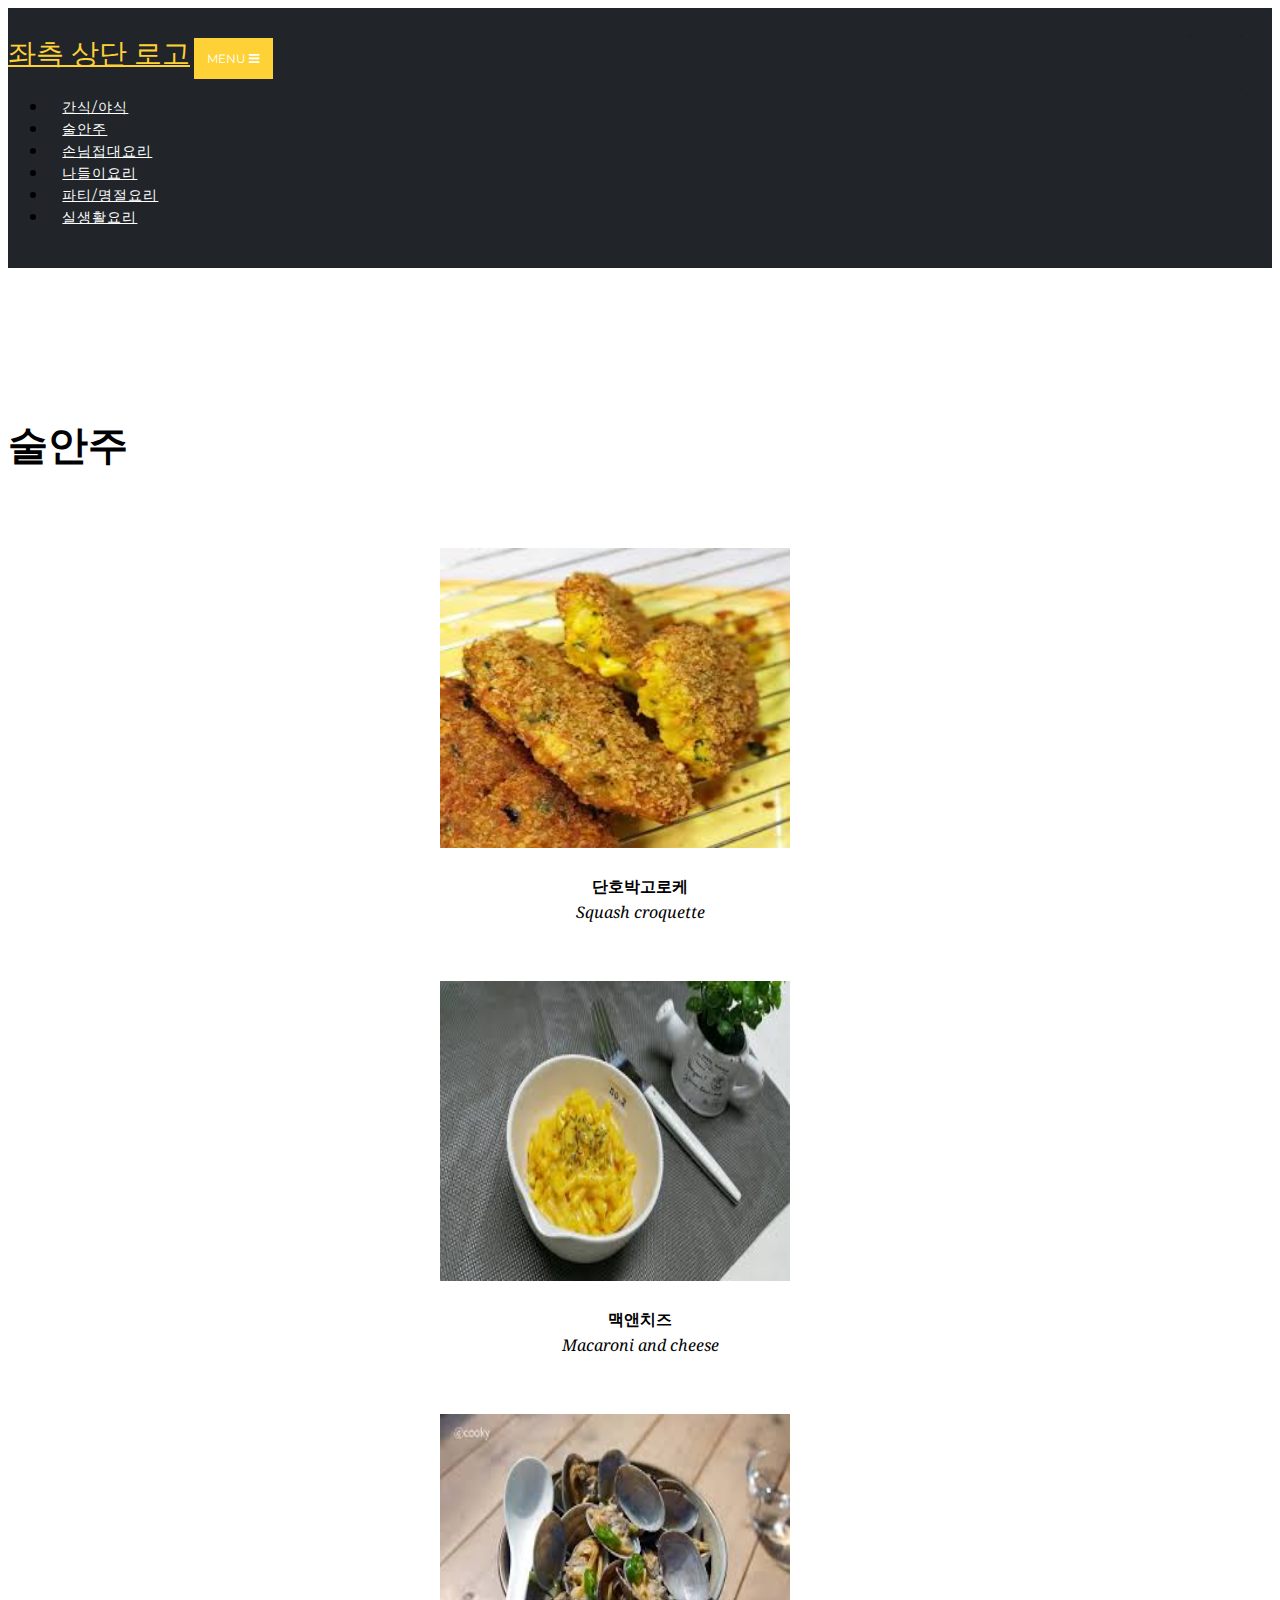
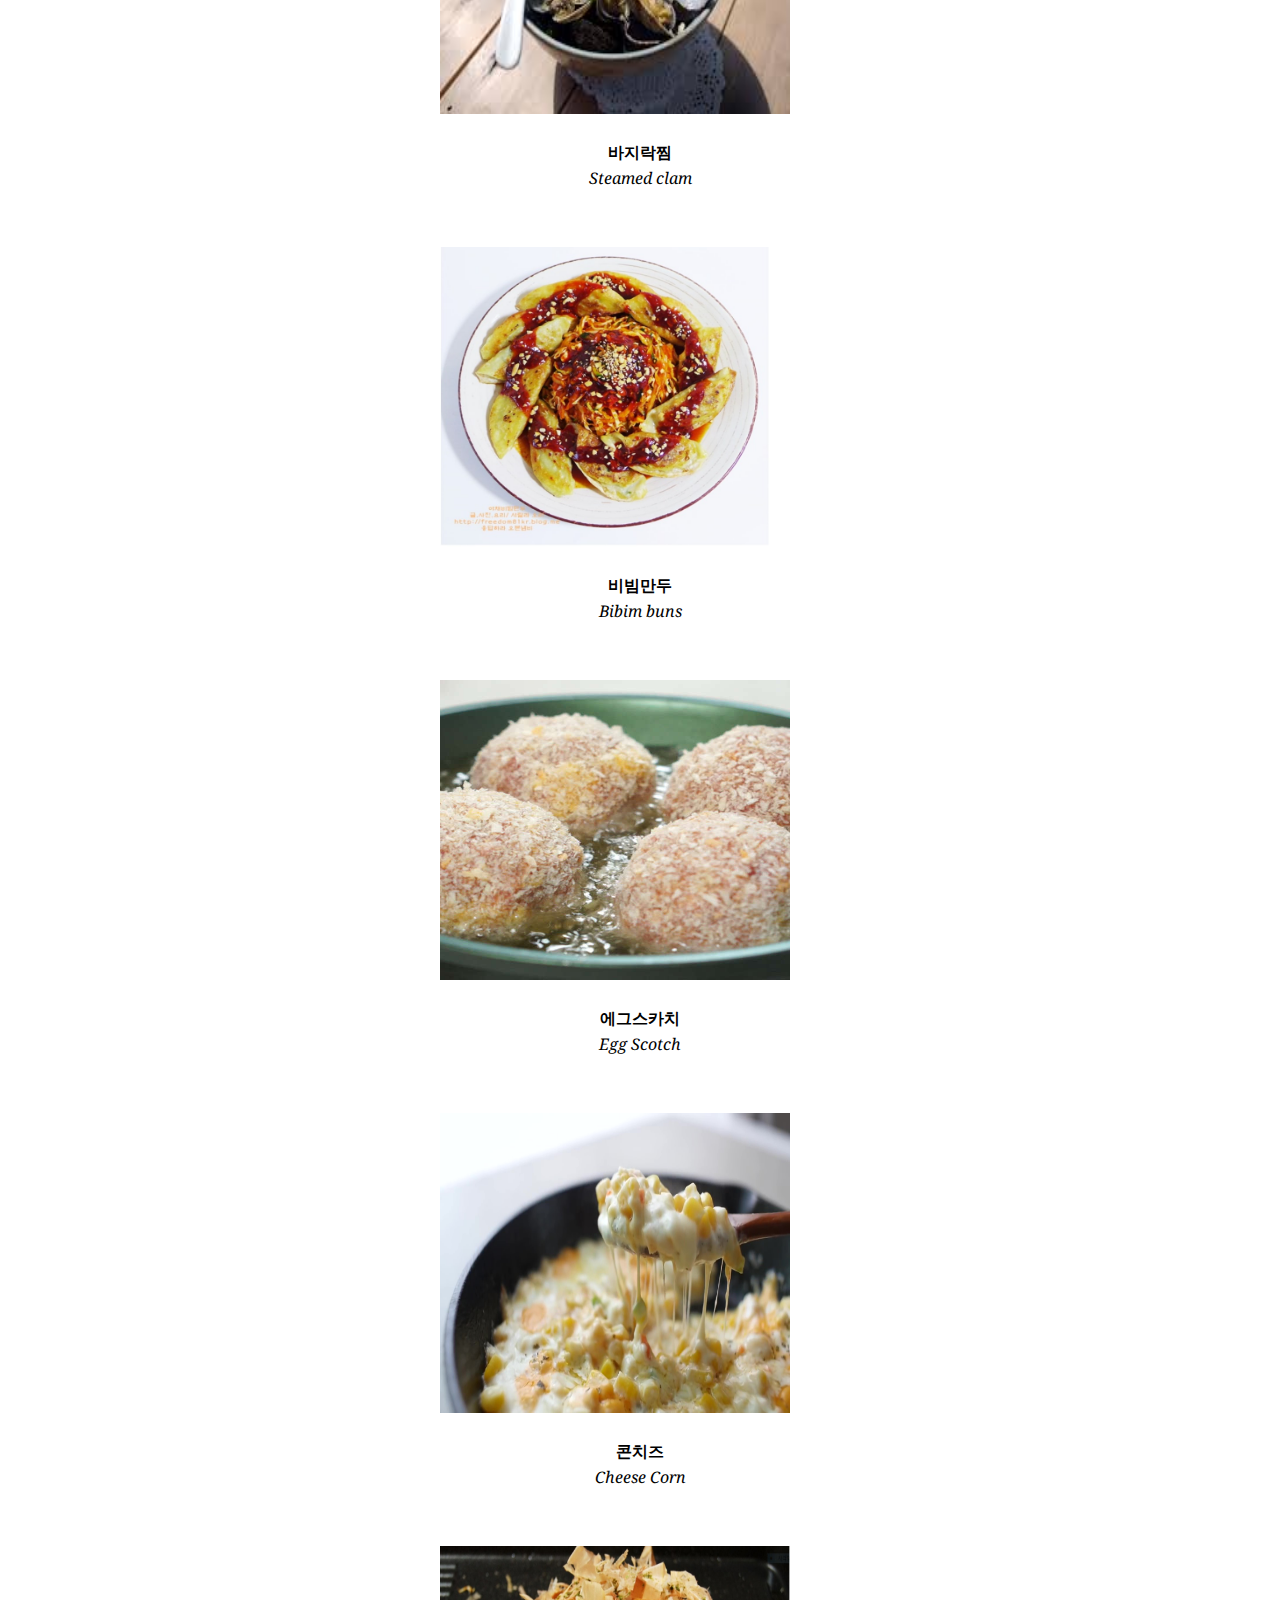
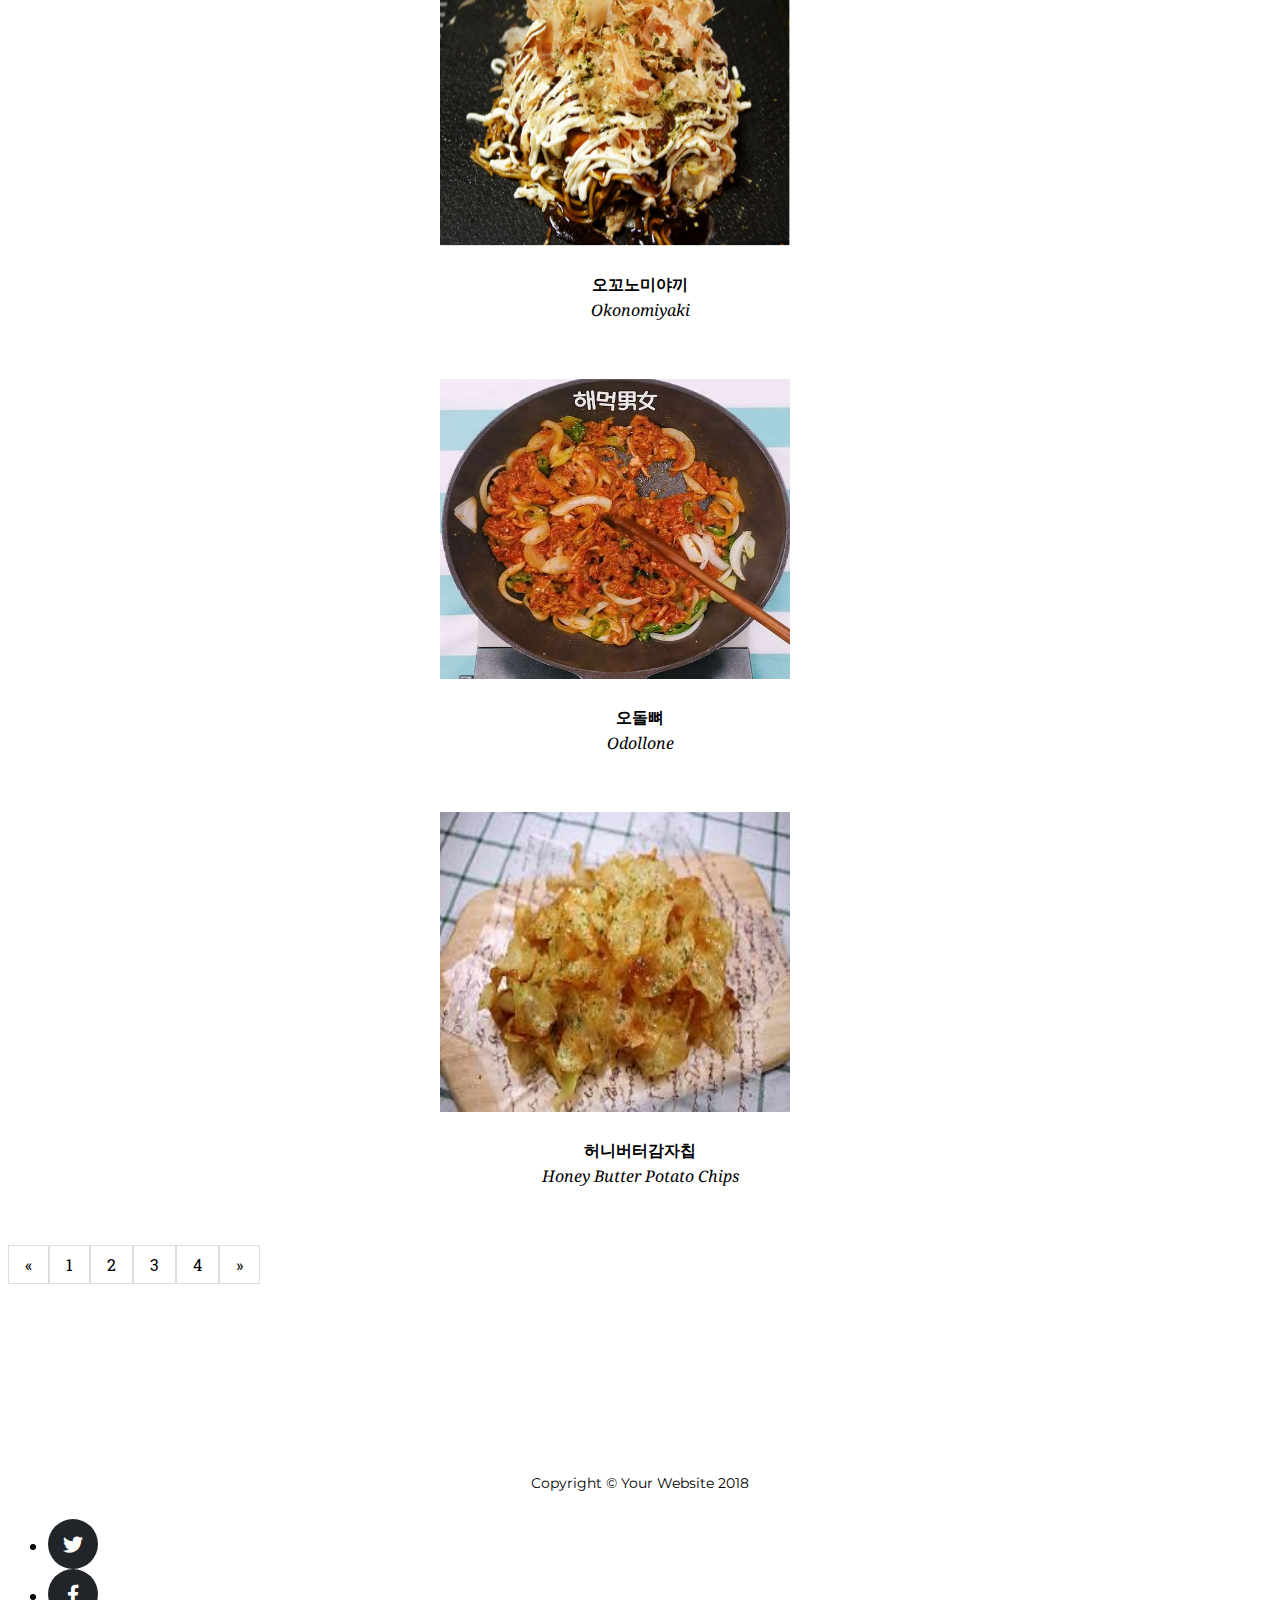
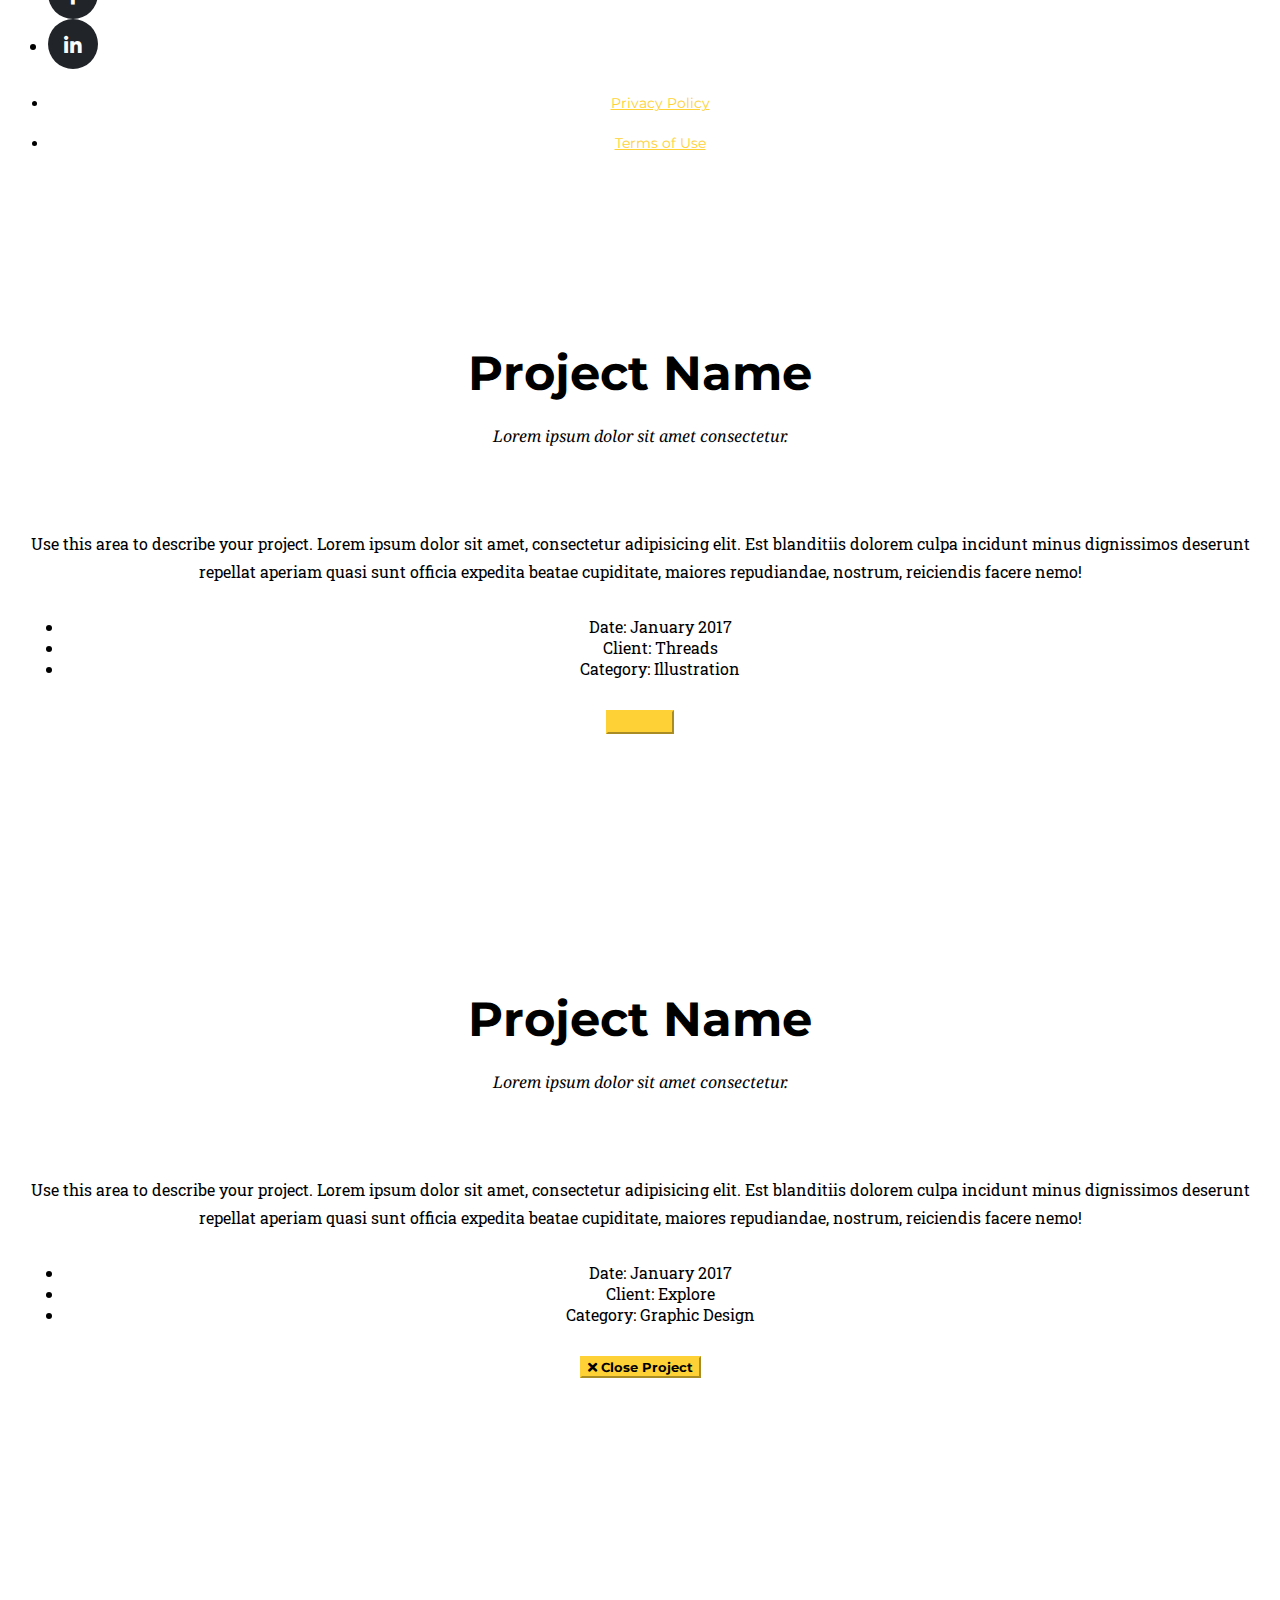
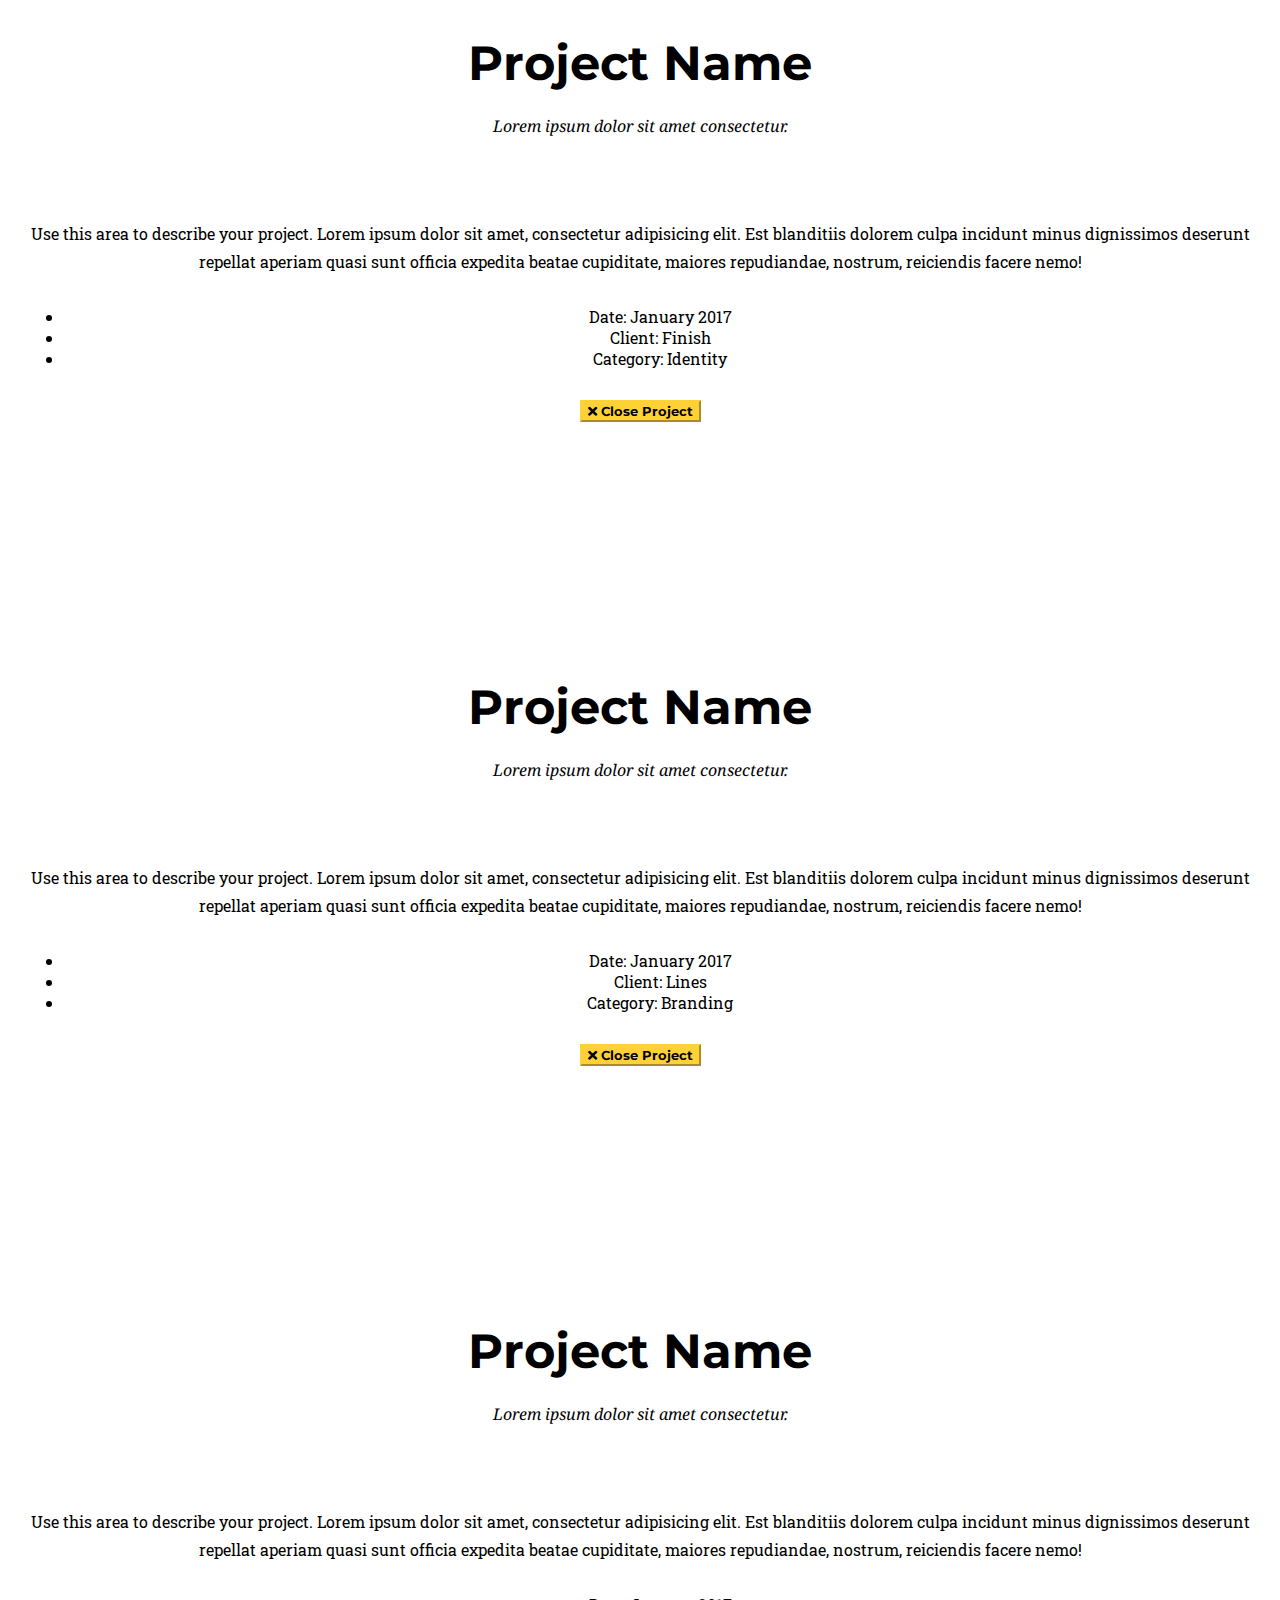
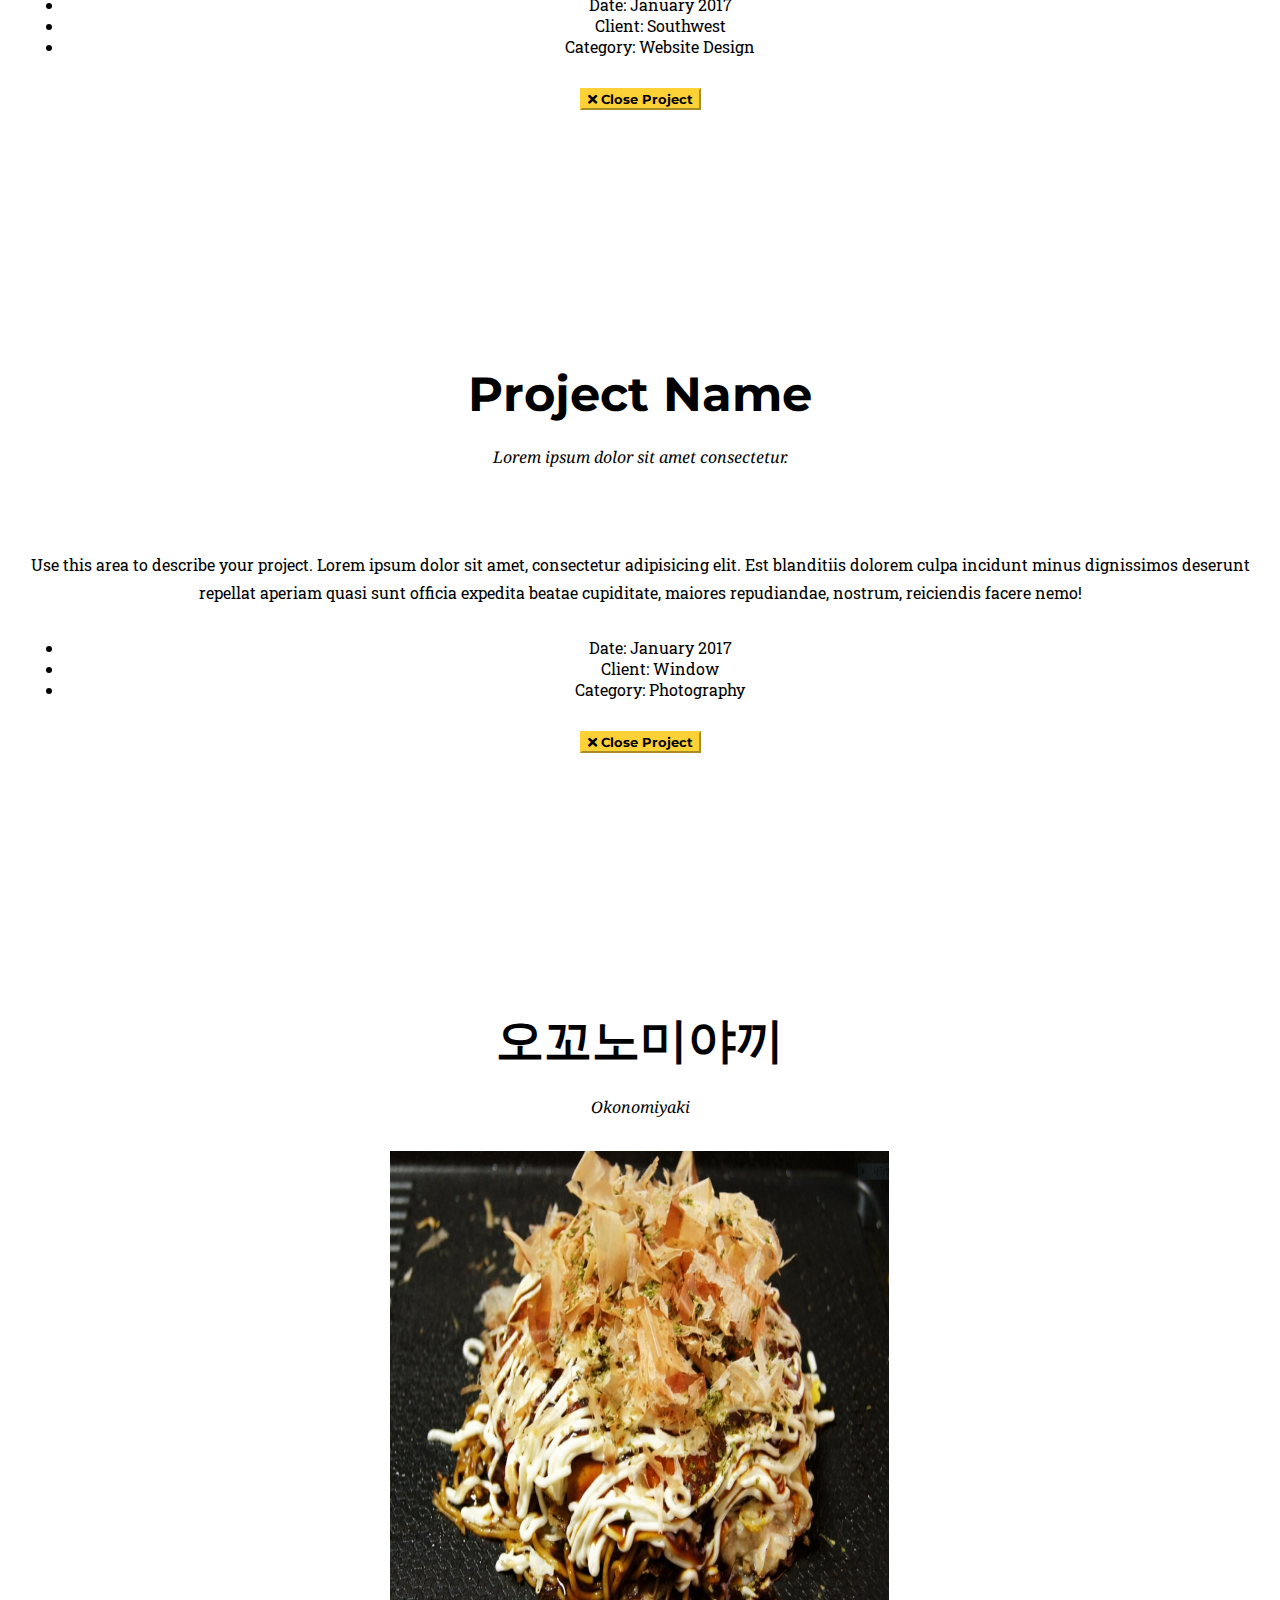
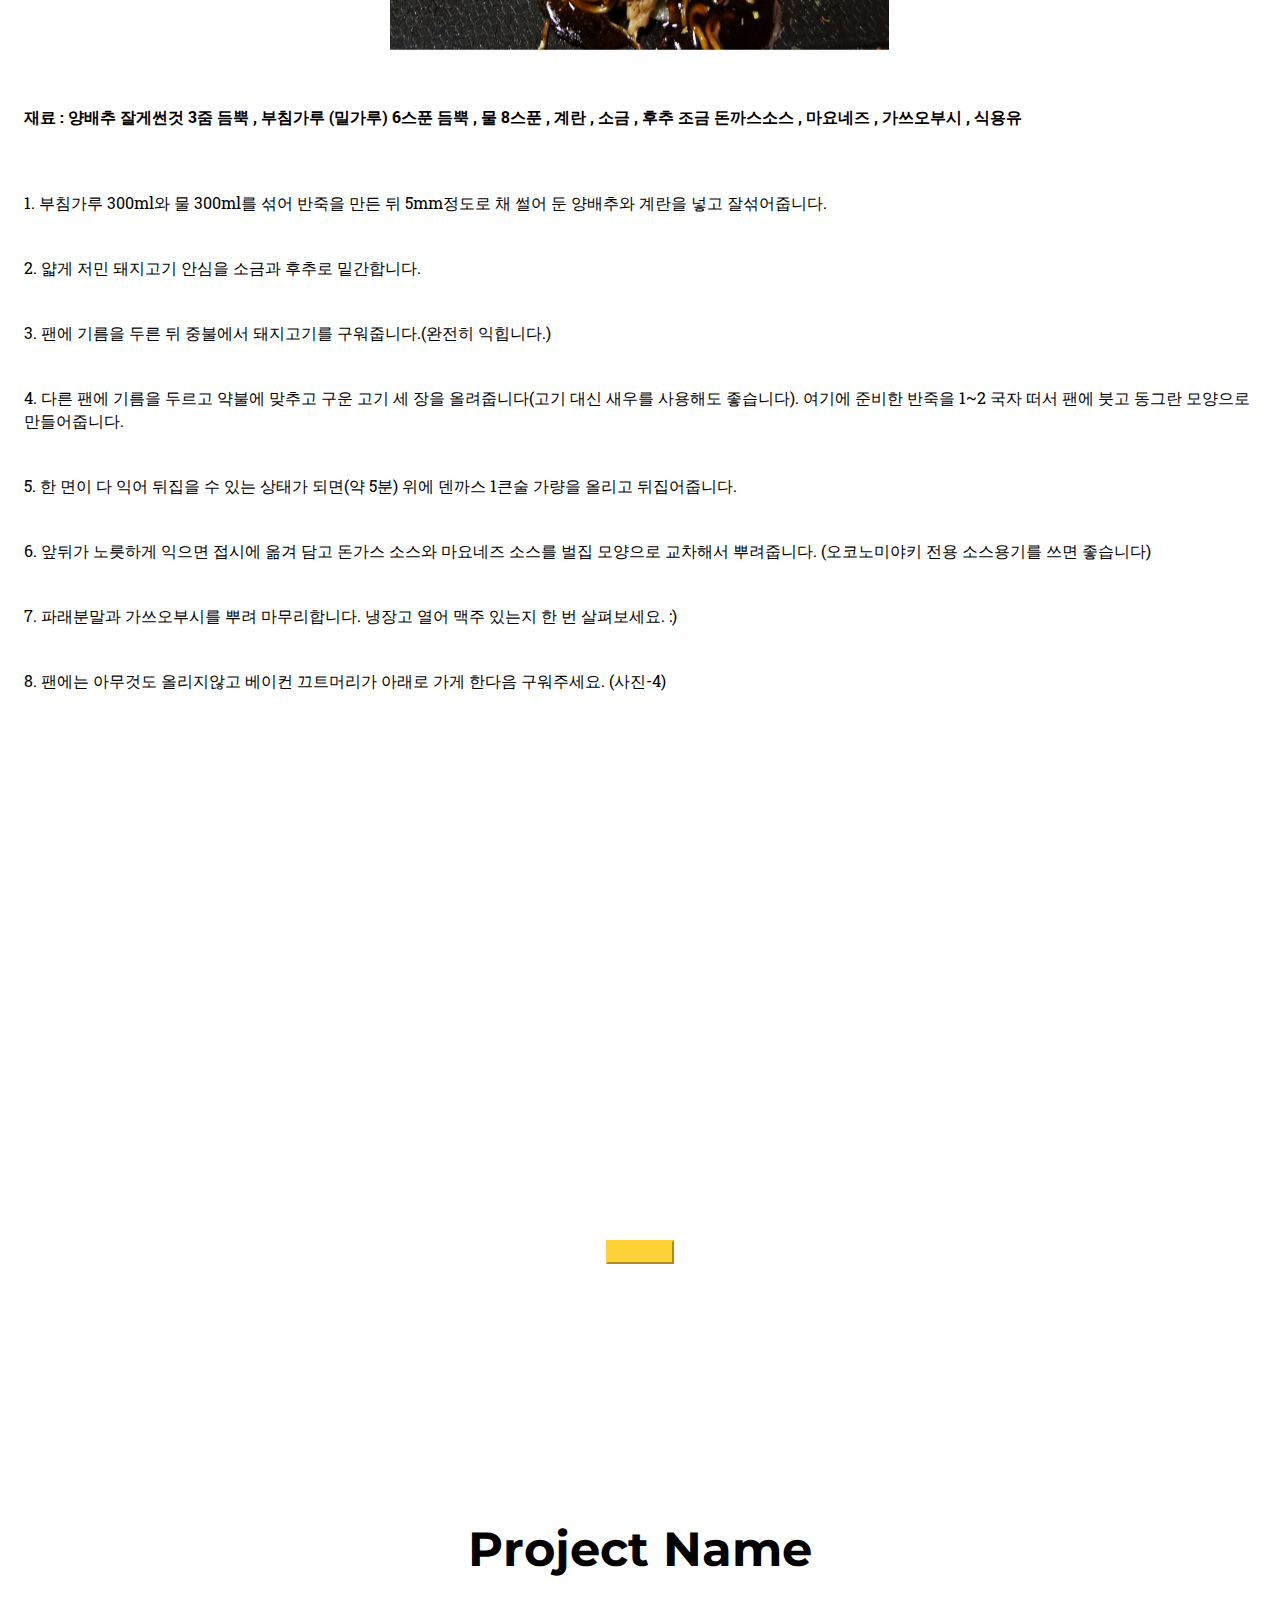
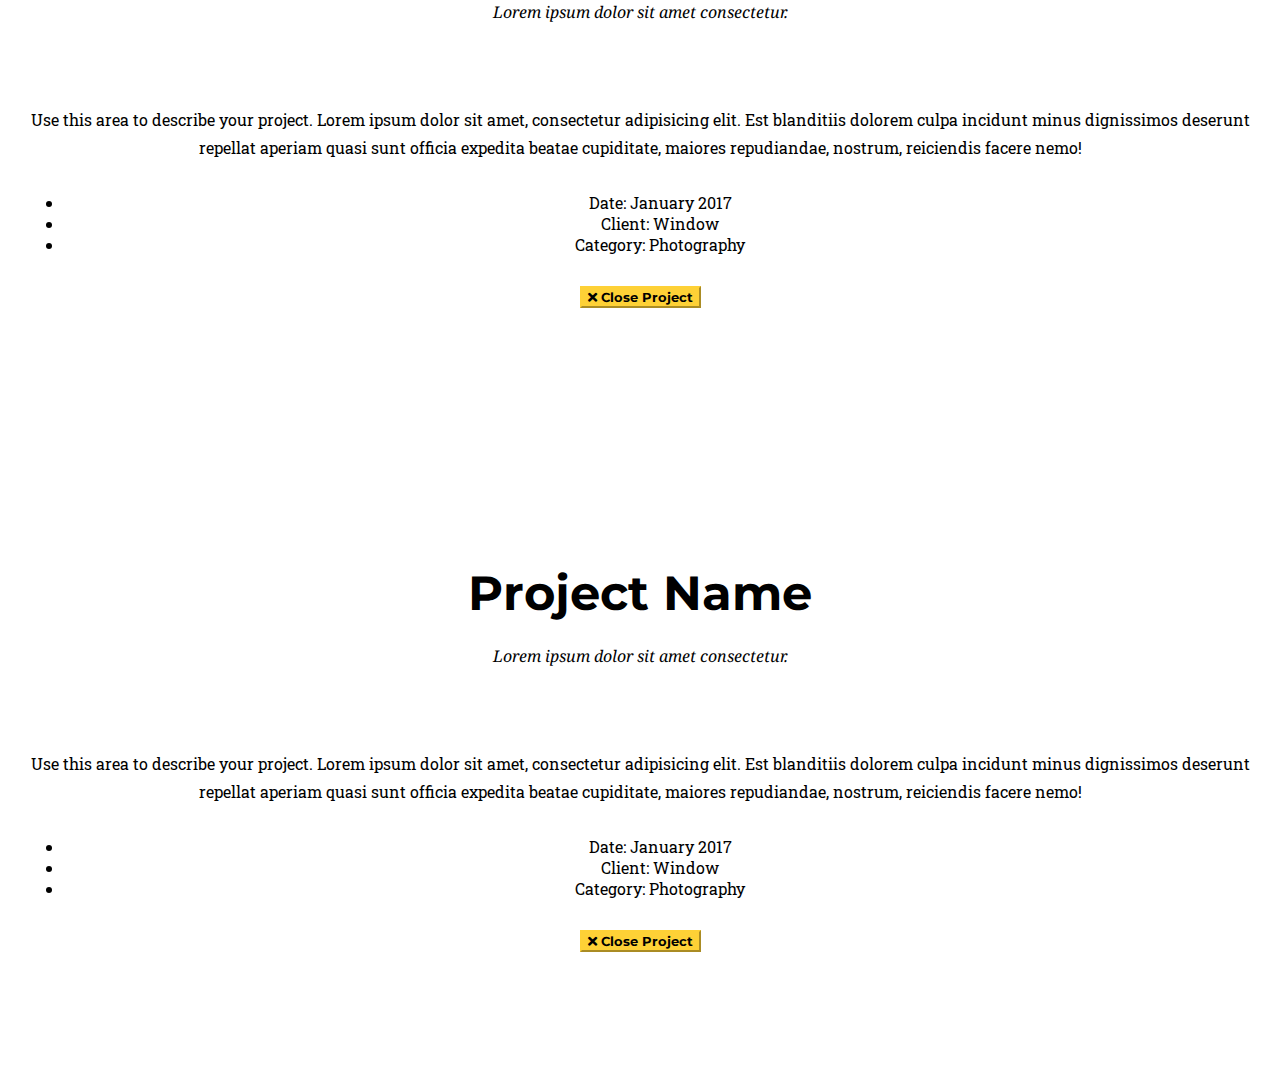
==== alcohol.html @ 8ea2175b "Array Code" ====
<!DOCTYPE html>
<html lang="en">

<head>

    <meta charset="utf-8">
    <meta name="viewport" content="width=device-width, initial-scale=1, shrink-to-fit=no">
    <meta name="description" content="">
    <meta name="author" content="">

    <title>창 제목</title>

    <!-- Bootstrap core CSS -->
    <link href="vendor/bootstrap/css/bootstrap.min.css" rel="stylesheet">

    <!-- Custom fonts for this template -->
    <link href="vendor/fontawesome-free/css/all.min.css" rel="stylesheet" type="text/css">
    <link href="https://fonts.googleapis.com/css?family=Montserrat:400,700" rel="stylesheet" type="text/css">
    <link href='https://fonts.googleapis.com/css?family=Kaushan+Script' rel='stylesheet' type='text/css'>
    <link href='https://fonts.googleapis.com/css?family=Droid+Serif:400,700,400italic,700italic' rel='stylesheet' type='text/css'>
    <link href='https://fonts.googleapis.com/css?family=Roboto+Slab:400,100,300,700' rel='stylesheet' type='text/css'>

    <!-- Custom styles for this template -->
    <link href="css/agency.css" rel="stylesheet">

    <script src="https://ajax.googleapis.com/ajax/libs/jquery/3.3.1/jquery.min.js"></script>
    <script src="https://maxcdn.bootstrapcdn.com/bootstrap/3.3.7/js/bootstrap.min.js"></script>

    <meta property="og:url" content="https://minb234.github.io/snack.html" />
    <meta property="og:type" content="website" />
    <meta property="og:title" content="Your Website Title" />
    <meta property="og:description" content="Your description" />
    <meta property="og:image" content="https://minb234.github.io/img/portfolio/01-full.jpg" />

</head>

<body id="page-top">

    <!-- Navigation -->
    <nav class="navbar navbar-expand-lg navbar-dark fixed-top" id="mainNav">
        <div class="container">
            <a class="navbar-brand js-scroll-trigger" href="index.html">좌측 상단 로고</a>
            <button class="navbar-toggler navbar-toggler-dark" type="button" data-toggle="collapse" data-target="#navbarResponsive"
                aria-controls="navbarResponsive" aria-expanded="true" aria-label="Toggle navigation">
                MENU
                <i class="fas fa-bars"></i>
            </button>
            <div class="collapse navbar-collapse" id="navbarResponsive">
                <ul class="navbar-nav text-uppercase ml-auto">
                    <li class="nav-item">
                        <a class="nav-link js-scroll-trigger" href="snack.html">간식/야식</a>
                    </li>
                    <li class="nav-item">
                        <a class="nav-link js-scroll-trigger" href="alcohol.html">술안주</a>
                    </li>
                    <li class="nav-item">
                        <a class="nav-link js-scroll-trigger" href="guest.html">손님접대요리</a>
                    </li>
                    <li class="nav-item">
                        <a class="nav-link js-scroll-trigger" href="picnic.html">나들이요리</a>
                    </li>
                    <li class="nav-item">
                        <a class="nav-link js-scroll-trigger" href="special.html">파티/명절요리</a>
                    </li>
                    <li class="nav-item">
                        <a class="nav-link js-scroll-trigger" href="live.html">실생활요리</a>
                    </li>
                </ul>
            </div>
        </div>
    </nav>

    <!-- Portfolio Grid -->
    <section class="bg-light" id="portfolio">
        <div class="container">
            <div class="row">
                <div class="col-lg-12 text-center">
                    <h2 class="section-heading text-uppercase">술안주</h2>
                    <h3 class="section-subheading text-muted">
                        <!-- Lorem ipsum dolor sit amet consectetur. -->
                    </h3>
                </div>
            </div>
            <div class="row">
                <div class="col-md-4 col-sm-6 portfolio-item">
                    <a class="portfolio-link" data-toggle="modal" href="#portfolioModal1">
                        <div class="portfolio-hover">
                            <div class="portfolio-hover-content">
                                <i class="fas fa-plus fa-3x"></i>
                            </div>
                        </div>
                        <img class="" src="img/portfolio/2-1.jpg" alt="" width="350" height="300">
                    </a>
                    <div class="portfolio-caption">
                        <h4>단호박고로케</h4>
                        <p class="text-muted">Squash croquette</p>
                    </div>
                </div>
                <div class="col-md-4 col-sm-6 portfolio-item">
                    <a class="portfolio-link" data-toggle="modal" href="#portfolioModal2">
                        <div class="portfolio-hover">
                            <div class="portfolio-hover-content">
                                <i class="fas fa-plus fa-3x"></i>
                            </div>
                        </div>
                        <img class="" src="img/portfolio/2-2.jpg" alt="" width="350" height="300">
                    </a>
                    <div class="portfolio-caption">
                        <h4>맥앤치즈</h4>
                        <p class="text-muted">Macaroni and cheese</p>
                    </div>
                </div>
                <div class="col-md-4 col-sm-6 portfolio-item">
                    <a class="portfolio-link" data-toggle="modal" href="#portfolioModal3">
                        <div class="portfolio-hover">
                            <div class="portfolio-hover-content">
                                <i class="fas fa-plus fa-3x"></i>
                            </div>
                        </div>
                        <img class="" src="img/portfolio/2-3.jpg" alt="" width="350" height="300">
                    </a>
                    <div class="portfolio-caption">
                        <h4>바지락찜</h4>
                        <p class="text-muted">Steamed clam</p>
                    </div>
                </div>
                <div class="col-md-4 col-sm-6 portfolio-item">
                    <a class="portfolio-link" data-toggle="modal" href="#portfolioModal4">
                        <div class="portfolio-hover">
                            <div class="portfolio-hover-content">
                                <i class="fas fa-plus fa-3x"></i>
                            </div>
                        </div>
                        <img class="" src="img/portfolio/2-4.jpg" alt="" width="350" height="300">
                    </a>
                    <div class="portfolio-caption">
                        <h4>비빔만두</h4>
                        <p class="text-muted">Bibim buns</p>
                    </div>
                </div>
                <div class="col-md-4 col-sm-6 portfolio-item">
                    <a class="portfolio-link" data-toggle="modal" href="#portfolioModal5">
                        <div class="portfolio-hover">
                            <div class="portfolio-hover-content">
                                <i class="fas fa-plus fa-3x"></i>
                            </div>
                        </div>
                        <img class="" src="img/portfolio/2-5.jpg" alt="" width="350" height="300">
                    </a>
                    <div class="portfolio-caption">
                        <h4>에그스카치</h4>
                        <p class="text-muted">Egg Scotch</p>
                    </div>
                </div>
                <div class="col-md-4 col-sm-6 portfolio-item">
                    <a class="portfolio-link" data-toggle="modal" href="#portfolioModal6">
                        <div class="portfolio-hover">
                            <div class="portfolio-hover-content">
                                <i class="fas fa-plus fa-3x"></i>
                            </div>
                        </div>
                        <img class="" src="img/portfolio/2-6.jpg" alt="" width="350" height="300">
                    </a>
                    <div class="portfolio-caption">
                        <h4>콘치즈</h4>
                        <p class="text-muted">Cheese Corn</p>
                    </div>
                </div>
                <div class="col-md-4 col-sm-6 portfolio-item">
                    <a class="portfolio-link" data-toggle="modal" href="#portfolioModal7">
                        <div class="portfolio-hover">
                            <div class="portfolio-hover-content">
                                <i class="fas fa-plus fa-3x"></i>
                            </div>
                        </div>
                        <img class="" src="img/portfolio/2-7.jpg" alt="" width="350" height="300">
                    </a>
                    <div class="portfolio-caption">
                        <h4>오꼬노미야끼</h4>
                        <p class="text-muted">Okonomiyaki</p>
                    </div>
                </div>
                <div class="col-md-4 col-sm-6 portfolio-item">
                    <a class="portfolio-link" data-toggle="modal" href="#portfolioModal8">
                        <div class="portfolio-hover">
                            <div class="portfolio-hover-content">
                                <i class="fas fa-plus fa-3x"></i>
                            </div>
                        </div>
                        <img class="" src="img/portfolio/2-8.jpg" alt="" width="350" height="300">
                    </a>
                    <div class="portfolio-caption">
                        <h4>오돌뼈</h4>
                        <p class="text-muted">Odollone</p>
                    </div>
                </div>
                <div class="col-md-4 col-sm-6 portfolio-item">
                    <a class="portfolio-link" data-toggle="modal" href="#portfolioModal9">
                        <div class="portfolio-hover">
                            <div class="portfolio-hover-content">
                                <i class="fas fa-plus fa-3x"></i>
                            </div>
                        </div>
                        <img class="" src="img/portfolio/2-9.jpg" alt="" width="350" height="300">
                    </a>
                    <div class="portfolio-caption">
                        <h4>허니버터감자칩</h4>
                        <p class="text-muted">Honey Butter Potato Chips</p>
                    </div>
                </div>
            </div>
            <div class="text-center">
                <div class="pagination">
                    <a href="#">&laquo;</a>
                    <a href="#">1</a>
                    <a href="#">2</a>
                    <a href="#">3</a>
                    <a href="#">4</a>
                    <a href="#">&raquo;</a>
                </div>
            </div>
        </div>
    </section>

    <!-- Footer -->
    <footer>
        <div class="container">
            <div class="row">
                <div class="col-md-4">
                    <span class="copyright">Copyright &copy; Your Website 2018</span>
                </div>
                <div class="col-md-4">
                    <ul class="list-inline social-buttons">
                        <li class="list-inline-item">
                            <a href="#">
                                <i class="fab fa-twitter"></i>
                            </a>
                        </li>
                        <li class="list-inline-item">
                            <a href="#">
                                <i class="fab fa-facebook-f"></i>
                            </a>
                        </li>
                        <li class="list-inline-item">
                            <a href="#">
                                <i class="fab fa-linkedin-in"></i>
                            </a>
                        </li>
                    </ul>
                </div>
                <div class="col-md-4">
                    <ul class="list-inline quicklinks">
                        <li class="list-inline-item">
                            <a href="#">Privacy Policy</a>
                        </li>
                        <li class="list-inline-item">
                            <a href="#">Terms of Use</a>
                        </li>
                    </ul>
                </div>
            </div>
        </div>
    </footer>

    <!-- Portfolio Modals -->

    <!-- Modal 1 -->
    <div class="portfolio-modal modal fade" id="portfolioModal1" tabindex="-1" role="dialog" aria-hidden="true">
        <div class="modal-dialog">
            <div class="modal-content">
                <div class="close-modal" data-dismiss="modal">
                    <div class="lr">
                        <div class="rl"></div>
                    </div>
                </div>
                <div class="container">
                    <div class="row">
                        <div class="col-lg-8 mx-auto">
                            <div class="modal-body">
                                <!-- Project Details Go Here -->
                                <h2 class="text-uppercase">Project Name</h2>
                                <p class="item-intro text-muted">Lorem ipsum dolor sit amet consectetur.</p>
                                <img claxss="img-fluid d-block mx-auto" src="img/portfolio/01-full.jpg" alt="">
                                <p>Use this area to describe your project. Lorem ipsum dolor sit amet, consectetur
                                    adipisicing elit. Est blanditiis dolorem culpa incidunt minus dignissimos deserunt
                                    repellat aperiam quasi sunt officia expedita beatae cupiditate, maiores
                                    repudiandae, nostrum, reiciendis facere nemo!</p>
                                <ul class="list-inline">
                                    <li>Date: January 2017</li>
                                    <li>Client: Threads</li>
                                    <li>Category: Illustration</li>
                                </ul>
                                <button class="btn btn-primary" data-dismiss="modal" type="button">

                                    <div id="fb-root"></div>
                                    <script>(function (d, s, id) {
                                            var js, fjs = d.getElementsByTagName(s)[0];
                                            if (d.getElementById(id)) return;
                                            js = d.createElement(s); js.id = id;
                                            js.src = 'https://connect.facebook.net/ko_KR/sdk.js#xfbml=1&version=v3.2';
                                            fjs.parentNode.insertBefore(js, fjs);
                                        }(document, 'script', 'facebook-jssdk'));</script>

                                    <div class="fb-share-button" data-href="https://minb234.github.io/snack.html"
                                        data-layout="button" data-size="large" data-mobile-iframe="true"><a target="_blank"
                                            href="https://www.facebook.com/sharer/sharer.php?u=https%3A%2F%2Fminb234.github.io%2Fsnack.html&amp;src=sdkpreparse"
                                            class="fb-xfbml-parse-ignore">공유하기</a></div>

                            </div>
                        </div>
                    </div>
                </div>
            </div>
        </div>
    </div>

    <!-- Modal 2 -->
    <div class="portfolio-modal modal fade" id="portfolioModal2" tabindex="-1" role="dialog" aria-hidden="true">
        <div class="modal-dialog">
            <div class="modal-content">
                <div class="close-modal" data-dismiss="modal">
                    <div class="lr">
                        <div class="rl"></div>
                    </div>
                </div>
                <div class="container">
                    <div class="row">
                        <div class="col-lg-8 mx-auto">
                            <div class="modal-body">
                                <!-- Project Details Go Here -->
                                <h2 class="text-uppercase">Project Name</h2>
                                <p class="item-intro text-muted">Lorem ipsum dolor sit amet consectetur.</p>
                                <img class="img-fluid d-block mx-auto" src="img/portfolio/02-full.jpg" alt="">
                                <p>Use this area to describe your project. Lorem ipsum dolor sit amet, consectetur
                                    adipisicing elit. Est blanditiis dolorem culpa incidunt minus dignissimos deserunt
                                    repellat aperiam quasi sunt officia expedita beatae cupiditate, maiores
                                    repudiandae, nostrum, reiciendis facere nemo!</p>
                                <ul class="list-inline">
                                    <li>Date: January 2017</li>
                                    <li>Client: Explore</li>
                                    <li>Category: Graphic Design</li>
                                </ul>
                                <button class="btn btn-primary" data-dismiss="modal" type="button">
                                    <i class="fas fa-times"></i>
                                    Close Project</button>
                            </div>
                        </div>
                    </div>
                </div>
            </div>
        </div>
    </div>

    <!-- Modal 3 -->
    <div class="portfolio-modal modal fade" id="portfolioModal3" tabindex="-1" role="dialog" aria-hidden="true">
        <div class="modal-dialog">
            <div class="modal-content">
                <div class="close-modal" data-dismiss="modal">
                    <div class="lr">
                        <div class="rl"></div>
                    </div>
                </div>
                <div class="container">
                    <div class="row">
                        <div class="col-lg-8 mx-auto">
                            <div class="modal-body">
                                <!-- Project Details Go Here -->
                                <h2 class="text-uppercase">Project Name</h2>
                                <p class="item-intro text-muted">Lorem ipsum dolor sit amet consectetur.</p>
                                <img class="img-fluid d-block mx-auto" src="img/portfolio/03-full.jpg" alt="">
                                <p>Use this area to describe your project. Lorem ipsum dolor sit amet, consectetur
                                    adipisicing elit. Est blanditiis dolorem culpa incidunt minus dignissimos deserunt
                                    repellat aperiam quasi sunt officia expedita beatae cupiditate, maiores
                                    repudiandae, nostrum, reiciendis facere nemo!</p>
                                <ul class="list-inline">
                                    <li>Date: January 2017</li>
                                    <li>Client: Finish</li>
                                    <li>Category: Identity</li>
                                </ul>
                                <button class="btn btn-primary" data-dismiss="modal" type="button">
                                    <i class="fas fa-times"></i>
                                    Close Project</button>
                            </div>
                        </div>
                    </div>
                </div>
            </div>
        </div>
    </div>

    <!-- Modal 4 -->
    <div class="portfolio-modal modal fade" id="portfolioModal4" tabindex="-1" role="dialog" aria-hidden="true">
        <div class="modal-dialog">
            <div class="modal-content">
                <div class="close-modal" data-dismiss="modal">
                    <div class="lr">
                        <div class="rl"></div>
                    </div>
                </div>
                <div class="container">
                    <div class="row">
                        <div class="col-lg-8 mx-auto">
                            <div class="modal-body">
                                <!-- Project Details Go Here -->
                                <h2 class="text-uppercase">Project Name</h2>
                                <p class="item-intro text-muted">Lorem ipsum dolor sit amet consectetur.</p>
                                <img class="img-fluid d-block mx-auto" src="img/portfolio/04-full.jpg" alt="">
                                <p>Use this area to describe your project. Lorem ipsum dolor sit amet, consectetur
                                    adipisicing elit. Est blanditiis dolorem culpa incidunt minus dignissimos deserunt
                                    repellat aperiam quasi sunt officia expedita beatae cupiditate, maiores
                                    repudiandae, nostrum, reiciendis facere nemo!</p>
                                <ul class="list-inline">
                                    <li>Date: January 2017</li>
                                    <li>Client: Lines</li>
                                    <li>Category: Branding</li>
                                </ul>
                                <button class="btn btn-primary" data-dismiss="modal" type="button">
                                    <i class="fas fa-times"></i>
                                    Close Project</button>
                            </div>
                        </div>
                    </div>
                </div>
            </div>
        </div>
    </div>

    <!-- Modal 5 -->
    <div class="portfolio-modal modal fade" id="portfolioModal5" tabindex="-1" role="dialog" aria-hidden="true">
        <div class="modal-dialog">
            <div class="modal-content">
                <div class="close-modal" data-dismiss="modal">
                    <div class="lr">
                        <div class="rl"></div>
                    </div>
                </div>
                <div class="container">
                    <div class="row">
                        <div class="col-lg-8 mx-auto">
                            <div class="modal-body">
                                <!-- Project Details Go Here -->
                                <h2 class="text-uppercase">Project Name</h2>
                                <p class="item-intro text-muted">Lorem ipsum dolor sit amet consectetur.</p>
                                <img class="img-fluid d-block mx-auto" src="img/portfolio/05-full.jpg" alt="">
                                <p>Use this area to describe your project. Lorem ipsum dolor sit amet, consectetur
                                    adipisicing elit. Est blanditiis dolorem culpa incidunt minus dignissimos deserunt
                                    repellat aperiam quasi sunt officia expedita beatae cupiditate, maiores
                                    repudiandae, nostrum, reiciendis facere nemo!</p>
                                <ul class="list-inline">
                                    <li>Date: January 2017</li>
                                    <li>Client: Southwest</li>
                                    <li>Category: Website Design</li>
                                </ul>
                                <button class="btn btn-primary" data-dismiss="modal" type="button">
                                    <i class="fas fa-times"></i>
                                    Close Project</button>
                            </div>
                        </div>
                    </div>
                </div>
            </div>
        </div>
    </div>

    <!-- Modal 6 -->
    <div class="portfolio-modal modal fade" id="portfolioModal6" tabindex="-1" role="dialog" aria-hidden="true">
        <div class="modal-dialog">
            <div class="modal-content">
                <div class="close-modal" data-dismiss="modal">
                    <div class="lr">
                        <div class="rl"></div>
                    </div>
                </div>
                <div class="container">
                    <div class="row">
                        <div class="col-lg-8 mx-auto">
                            <div class="modal-body">
                                <!-- Project Details Go Here -->
                                <h2 class="text-uppercase">Project Name</h2>
                                <p class="item-intro text-muted">Lorem ipsum dolor sit amet consectetur.</p>
                                <img class="img-fluid d-block mx-auto" src="img/portfolio/06-full.jpg" alt="">
                                <p>Use this area to describe your project. Lorem ipsum dolor sit amet, consectetur
                                    adipisicing elit. Est blanditiis dolorem culpa incidunt minus dignissimos deserunt
                                    repellat aperiam quasi sunt officia expedita beatae cupiditate, maiores
                                    repudiandae, nostrum, reiciendis facere nemo!</p>
                                <ul class="list-inline">
                                    <li>Date: January 2017</li>
                                    <li>Client: Window</li>
                                    <li>Category: Photography</li>
                                </ul>
                                <button class="btn btn-primary" data-dismiss="modal" type="button">
                                    <i class="fas fa-times"></i>
                                    Close Project</button>
                            </div>
                        </div>
                    </div>
                </div>
            </div>
        </div>
    </div>

    <!-- Modal 7 -->
    <div class="portfolio-modal modal fade" id="portfolioModal7" tabindex="-1" role="dialog" aria-hidden="true">
        <div class="modal-dialog">
            <div class="modal-content">
                <div class="close-modal" data-dismiss="modal">
                    <div class="lr">
                        <div class="rl"></div>
                    </div>
                </div>
                <div class="container">
                    <div class="row">
                        <div class="col-lg-8 mx-auto">
                            <div class="modal-body">
                                <!-- Project Details Go Here -->
                                <h2 class="text-uppercase">오꼬노미야끼</h2>
                                <p class="item-intro text-muted">Okonomiyaki</p>
                                <img class="" src="img/portfolio/2-7.jpg" alt="" width="500" height="500"><br><br>
                                <div style="text-align:left">
                                    <strong>재료 : 양배추 잘게썬것 3줌 듬뿍 , 부침가루 (밀가루) 6스푼 듬뿍 , 물 8스푼 , 계란 , 소금 , 후추 조금
                                        돈까스소스 , 마요네즈 , 가쓰오부시 , 식용유</strong><br><br><br><br>

                                    1. 부침가루 300ml와 물 300ml를 섞어 반죽을 만든 뒤 5mm정도로 채 썰어 둔 양배추와 계란을 넣고 잘섞어줍니다. <br><br><br>

                                    2. 얇게 저민 돼지고기 안심을 소금과 후추로 밑간합니다. <br><br><br>

                                    3. 팬에 기름을 두른 뒤 중불에서 돼지고기를 구워줍니다.(완전히 익힙니다.) <br><br><br>

                                    4. 다른 팬에 기름을 두르고 약불에 맞추고 구운 고기 세 장을 올려줍니다(고기 대신 새우를 사용해도 좋습니다). 여기에 준비한 반죽을 1~2 국자
                                    떠서 팬에 붓고 동그란 모양으로 만들어줍니다. <br><br><br>

                                    5. 한 면이 다 익어 뒤집을 수 있는 상태가 되면(약 5분) 위에 덴까스 1큰술 가량을 올리고 뒤집어줍니다.
                                    <br><br><br>

                                    6. 앞뒤가 노릇하게 익으면 접시에 옮겨 담고 돈가스 소스와 마요네즈 소스를 벌집 모양으로 교차해서 뿌려줍니다. (오코노미야키 전용 소스용기를 쓰면
                                    좋습니다)<br><br><br>

                                    7. 파래분말과 가쓰오부시를 뿌려 마무리합니다. 냉장고 열어 맥주 있는지 한 번 살펴보세요. :) <br><br><br>

                                    8. 팬에는 아무것도 올리지않고 베이컨 끄트머리가 아래로 가게 한다음 구워주세요.
                                    (사진-4)<br><br><br>
                                    <iframe width="700" height="500" src="https://www.youtube.com/embed/q1cb6a91-CY"
                                        frameborder="0" allow="accelerometer; autoplay; encrypted-media; gyroscope; picture-in-picture"
                                        allowfullscreen></iframe>
                                </div>
                                <!-- <ul class="list-inline">
                                    <li>Date: January 2017</li>
                                    <li>Client: Threads</li>
                                    <li>Category: Illustration</li>
                                </ul> -->
                                <button class="btn btn-primary" data-dismiss="modal" type="button">

                                    <div id="fb-root"></div>
                                    <script>(function (d, s, id) {
                                            var js, fjs = d.getElementsByTagName(s)[0];
                                            if (d.getElementById(id)) return;
                                            js = d.createElement(s); js.id = id;
                                            js.src = 'https://connect.facebook.net/ko_KR/sdk.js#xfbml=1&version=v3.2';
                                            fjs.parentNode.insertBefore(js, fjs);
                                        }(document, 'script', 'facebook-jssdk'));</script>

                                    <div class="fb-share-button" data-href="https://minb234.github.io/snack.html"
                                        data-layout="button" data-size="large" data-mobile-iframe="true"><a target="_blank"
                                            href="https://www.facebook.com/sharer/sharer.php?u=https%3A%2F%2Fminb234.github.io%2Fsnack.html&amp;src=sdkpreparse"
                                            class="fb-xfbml-parse-ignore">공유하기</a></div>

                            </div>
                        </div>
                    </div>
                </div>
            </div>
        </div>
    </div>

    <!-- Modal 8 -->
    <div class="portfolio-modal modal fade" id="portfolioModal8" tabindex="-1" role="dialog" aria-hidden="true">
        <div class="modal-dialog">
            <div class="modal-content">
                <div class="close-modal" data-dismiss="modal">
                    <div class="lr">
                        <div class="rl"></div>
                    </div>
                </div>
                <div class="container">
                    <div class="row">
                        <div class="col-lg-8 mx-auto">
                            <div class="modal-body">
                                <!-- Project Details Go Here -->
                                <h2 class="text-uppercase">Project Name</h2>
                                <p class="item-intro text-muted">Lorem ipsum dolor sit amet consectetur.</p>
                                <img class="img-fluid d-block mx-auto" src="img/portfolio/06-full.jpg" alt="">
                                <p>Use this area to describe your project. Lorem ipsum dolor sit amet, consectetur
                                    adipisicing elit. Est blanditiis dolorem culpa incidunt minus dignissimos deserunt
                                    repellat aperiam quasi sunt officia expedita beatae cupiditate, maiores
                                    repudiandae, nostrum, reiciendis facere nemo!</p>
                                <ul class="list-inline">
                                    <li>Date: January 2017</li>
                                    <li>Client: Window</li>
                                    <li>Category: Photography</li>
                                </ul>
                                <button class="btn btn-primary" data-dismiss="modal" type="button">
                                    <i class="fas fa-times"></i>
                                    Close Project</button>
                            </div>
                        </div>
                    </div>
                </div>
            </div>
        </div>
    </div>

    <!-- Modal 9 -->
    <div class="portfolio-modal modal fade" id="portfolioModal9" tabindex="-1" role="dialog" aria-hidden="true">
        <div class="modal-dialog">
            <div class="modal-content">
                <div class="close-modal" data-dismiss="modal">
                    <div class="lr">
                        <div class="rl"></div>
                    </div>
                </div>
                <div class="container">
                    <div class="row">
                        <div class="col-lg-8 mx-auto">
                            <div class="modal-body">
                                <!-- Project Details Go Here -->
                                <h2 class="text-uppercase">Project Name</h2>
                                <p class="item-intro text-muted">Lorem ipsum dolor sit amet consectetur.</p>
                                <img class="img-fluid d-block mx-auto" src="img/portfolio/06-full.jpg" alt="">
                                <p>Use this area to describe your project. Lorem ipsum dolor sit amet, consectetur
                                    adipisicing elit. Est blanditiis dolorem culpa incidunt minus dignissimos deserunt
                                    repellat aperiam quasi sunt officia expedita beatae cupiditate, maiores
                                    repudiandae, nostrum, reiciendis facere nemo!</p>
                                <ul class="list-inline">
                                    <li>Date: January 2017</li>
                                    <li>Client: Window</li>
                                    <li>Category: Photography</li>
                                </ul>
                                <button class="btn btn-primary" data-dismiss="modal" type="button">
                                    <i class="fas fa-times"></i>
                                    Close Project</button>
                            </div>
                        </div>
                    </div>
                </div>
            </div>
        </div>
    </div>





    <!-- Bootstrap core JavaScript -->
    <script src="vendor/jquery/jquery.min.js"></script>
    <script src="vendor/bootstrap/js/bootstrap.bundle.min.js"></script>

    <!-- Plugin JavaScript -->
    <script src="vendor/jquery-easing/jquery.easing.min.js"></script>

    <!-- Contact form JavaScript -->
    <script src="js/jqBootstrapValidation.js"></script>
    <script src="js/contact_me.js"></script>

    <!-- Custom scripts for this template -->
    <script src="js/agency.min.js"></script>

</body>

</html>
---- vendor/fontawesome-free/css/all.min.css ----
/*!
 * Font Awesome Free 5.3.1 by @fontawesome - https://fontawesome.com
 * License - https://fontawesome.com/license/free (Icons: CC BY 4.0, Fonts: SIL OFL 1.1, Code: MIT License)
 */
.fa,.fab,.fal,.far,.fas{-moz-osx-font-smoothing:grayscale;-webkit-font-smoothing:antialiased;display:inline-block;font-style:normal;font-variant:normal;text-rendering:auto;line-height:1}.fa-lg{font-size:1.33333em;line-height:.75em;vertical-align:-.0667em}.fa-xs{font-size:.75em}.fa-sm{font-size:.875em}.fa-1x{font-size:1em}.fa-2x{font-size:2em}.fa-3x{font-size:3em}.fa-4x{font-size:4em}.fa-5x{font-size:5em}.fa-6x{font-size:6em}.fa-7x{font-size:7em}.fa-8x{font-size:8em}.fa-9x{font-size:9em}.fa-10x{font-size:10em}.fa-fw{text-align:center;width:1.25em}.fa-ul{list-style-type:none;margin-left:2.5em;padding-left:0}.fa-ul>li{position:relative}.fa-li{left:-2em;position:absolute;text-align:center;width:2em;line-height:inherit}.fa-border{border:.08em solid #eee;border-radius:.1em;padding:.2em .25em .15em}.fa-pull-left{float:left}.fa-pull-right{float:right}.fa.fa-pull-left,.fab.fa-pull-left,.fal.fa-pull-left,.far.fa-pull-left,.fas.fa-pull-left{margin-right:.3em}.fa.fa-pull-right,.fab.fa-pull-right,.fal.fa-pull-right,.far.fa-pull-right,.fas.fa-pull-right{margin-left:.3em}.fa-spin{animation:fa-spin 2s infinite linear}.fa-pulse{animation:fa-spin 1s infinite steps(8)}@keyframes fa-spin{0%{transform:rotate(0deg)}to{transform:rotate(1turn)}}.fa-rotate-90{-ms-filter:"progid:DXImageTransform.Microsoft.BasicImage(rotation=1)";transform:rotate(90deg)}.fa-rotate-180{-ms-filter:"progid:DXImageTransform.Microsoft.BasicImage(rotation=2)";transform:rotate(180deg)}.fa-rotate-270{-ms-filter:"progid:DXImageTransform.Microsoft.BasicImage(rotation=3)";transform:rotate(270deg)}.fa-flip-horizontal{-ms-filter:"progid:DXImageTransform.Microsoft.BasicImage(rotation=0, mirror=1)";transform:scaleX(-1)}.fa-flip-vertical{transform:scaleY(-1)}.fa-flip-horizontal.fa-flip-vertical,.fa-flip-vertical{-ms-filter:"progid:DXImageTransform.Microsoft.BasicImage(rotation=2, mirror=1)"}.fa-flip-horizontal.fa-flip-vertical{transform:scale(-1)}:root .fa-flip-horizontal,:root .fa-flip-vertical,:root .fa-rotate-90,:root .fa-rotate-180,:root .fa-rotate-270{-webkit-filter:none;filter:none}.fa-stack{display:inline-block;height:2em;line-height:2em;position:relative;vertical-align:middle;width:2em}.fa-stack-1x,.fa-stack-2x{left:0;position:absolute;text-align:center;width:100%}.fa-stack-1x{line-height:inherit}.fa-stack-2x{font-size:2em}.fa-inverse{color:#fff}.fa-500px:before{content:"\f26e"}.fa-accessible-icon:before{content:"\f368"}.fa-accusoft:before{content:"\f369"}.fa-ad:before{content:"\f641"}.fa-address-book:before{content:"\f2b9"}.fa-address-card:before{content:"\f2bb"}.fa-adjust:before{content:"\f042"}.fa-adn:before{content:"\f170"}.fa-adversal:before{content:"\f36a"}.fa-affiliatetheme:before{content:"\f36b"}.fa-air-freshener:before{content:"\f5d0"}.fa-algolia:before{content:"\f36c"}.fa-align-center:before{content:"\f037"}.fa-align-justify:before{content:"\f039"}.fa-align-left:before{content:"\f036"}.fa-align-right:before{content:"\f038"}.fa-alipay:before{content:"\f642"}.fa-allergies:before{content:"\f461"}.fa-amazon:before{content:"\f270"}.fa-amazon-pay:before{content:"\f42c"}.fa-ambulance:before{content:"\f0f9"}.fa-american-sign-language-interpreting:before{content:"\f2a3"}.fa-amilia:before{content:"\f36d"}.fa-anchor:before{content:"\f13d"}.fa-android:before{content:"\f17b"}.fa-angellist:before{content:"\f209"}.fa-angle-double-down:before{content:"\f103"}.fa-angle-double-left:before{content:"\f100"}.fa-angle-double-right:before{content:"\f101"}.fa-angle-double-up:before{content:"\f102"}.fa-angle-down:before{content:"\f107"}.fa-angle-left:before{content:"\f104"}.fa-angle-right:before{content:"\f105"}.fa-angle-up:before{content:"\f106"}.fa-angry:before{content:"\f556"}.fa-angrycreative:before{content:"\f36e"}.fa-angular:before{content:"\f420"}.fa-ankh:before{content:"\f644"}.fa-app-store:before{content:"\f36f"}.fa-app-store-ios:before{content:"\f370"}.fa-apper:before{content:"\f371"}.fa-apple:before{content:"\f179"}.fa-apple-alt:before{content:"\f5d1"}.fa-apple-pay:before{content:"\f415"}.fa-archive:before{content:"\f187"}.fa-archway:before{content:"\f557"}.fa-arrow-alt-circle-down:before{content:"\f358"}.fa-arrow-alt-circle-left:before{content:"\f359"}.fa-arrow-alt-circle-right:before{content:"\f35a"}.fa-arrow-alt-circle-up:before{content:"\f35b"}.fa-arrow-circle-down:before{content:"\f0ab"}.fa-arrow-circle-left:before{content:"\f0a8"}.fa-arrow-circle-right:before{content:"\f0a9"}.fa-arrow-circle-up:before{content:"\f0aa"}.fa-arrow-down:before{content:"\f063"}.fa-arrow-left:before{content:"\f060"}.fa-arrow-right:before{content:"\f061"}.fa-arrow-up:before{content:"\f062"}.fa-arrows-alt:before{content:"\f0b2"}.fa-arrows-alt-h:before{content:"\f337"}.fa-arrows-alt-v:before{content:"\f338"}.fa-assistive-listening-systems:before{content:"\f2a2"}.fa-asterisk:before{content:"\f069"}.fa-asymmetrik:before{content:"\f372"}.fa-at:before{content:"\f1fa"}.fa-atlas:before{content:"\f558"}.fa-atom:before{content:"\f5d2"}.fa-audible:before{content:"\f373"}.fa-audio-description:before{content:"\f29e"}.fa-autoprefixer:before{content:"\f41c"}.fa-avianex:before{content:"\f374"}.fa-aviato:before{content:"\f421"}.fa-award:before{content:"\f559"}.fa-aws:before{content:"\f375"}.fa-backspace:before{content:"\f55a"}.fa-backward:before{content:"\f04a"}.fa-balance-scale:before{content:"\f24e"}.fa-ban:before{content:"\f05e"}.fa-band-aid:before{content:"\f462"}.fa-bandcamp:before{content:"\f2d5"}.fa-barcode:before{content:"\f02a"}.fa-bars:before{content:"\f0c9"}.fa-baseball-ball:before{content:"\f433"}.fa-basketball-ball:before{content:"\f434"}.fa-bath:before{content:"\f2cd"}.fa-battery-empty:before{content:"\f244"}.fa-battery-full:before{content:"\f240"}.fa-battery-half:before{content:"\f242"}.fa-battery-quarter:before{content:"\f243"}.fa-battery-three-quarters:before{content:"\f241"}.fa-bed:before{content:"\f236"}.fa-beer:before{content:"\f0fc"}.fa-behance:before{content:"\f1b4"}.fa-behance-square:before{content:"\f1b5"}.fa-bell:before{content:"\f0f3"}.fa-bell-slash:before{content:"\f1f6"}.fa-bezier-curve:before{content:"\f55b"}.fa-bible:before{content:"\f647"}.fa-bicycle:before{content:"\f206"}.fa-bimobject:before{content:"\f378"}.fa-binoculars:before{content:"\f1e5"}.fa-birthday-cake:before{content:"\f1fd"}.fa-bitbucket:before{content:"\f171"}.fa-bitcoin:before{content:"\f379"}.fa-bity:before{content:"\f37a"}.fa-black-tie:before{content:"\f27e"}.fa-blackberry:before{content:"\f37b"}.fa-blender:before{content:"\f517"}.fa-blind:before{content:"\f29d"}.fa-blogger:before{content:"\f37c"}.fa-blogger-b:before{content:"\f37d"}.fa-bluetooth:before{content:"\f293"}.fa-bluetooth-b:before{content:"\f294"}.fa-bold:before{content:"\f032"}.fa-bolt:before{content:"\f0e7"}.fa-bomb:before{content:"\f1e2"}.fa-bone:before{content:"\f5d7"}.fa-bong:before{content:"\f55c"}.fa-book:before{content:"\f02d"}.fa-book-open:before{content:"\f518"}.fa-book-reader:before{content:"\f5da"}.fa-bookmark:before{content:"\f02e"}.fa-bowling-ball:before{content:"\f436"}.fa-box:before{content:"\f466"}.fa-box-open:before{content:"\f49e"}.fa-boxes:before{content:"\f468"}.fa-braille:before{content:"\f2a1"}.fa-brain:before{content:"\f5dc"}.fa-briefcase:before{content:"\f0b1"}.fa-briefcase-medical:before{content:"\f469"}.fa-broadcast-tower:before{content:"\f519"}.fa-broom:before{content:"\f51a"}.fa-brush:before{content:"\f55d"}.fa-btc:before{content:"\f15a"}.fa-bug:before{content:"\f188"}.fa-building:before{content:"\f1ad"}.fa-bullhorn:before{content:"\f0a1"}.fa-bullseye:before{content:"\f140"}.fa-burn:before{content:"\f46a"}.fa-buromobelexperte:before{content:"\f37f"}.fa-bus:before{content:"\f207"}.fa-bus-alt:before{content:"\f55e"}.fa-business-time:before{content:"\f64a"}.fa-buysellads:before{content:"\f20d"}.fa-calculator:before{content:"\f1ec"}.fa-calendar:before{content:"\f133"}.fa-calendar-alt:before{content:"\f073"}.fa-calendar-check:before{content:"\f274"}.fa-calendar-minus:before{content:"\f272"}.fa-calendar-plus:before{content:"\f271"}.fa-calendar-times:before{content:"\f273"}.fa-camera:before{content:"\f030"}.fa-camera-retro:before{content:"\f083"}.fa-cannabis:before{content:"\f55f"}.fa-capsules:before{content:"\f46b"}.fa-car:before{content:"\f1b9"}.fa-car-alt:before{content:"\f5de"}.fa-car-battery:before{content:"\f5df"}.fa-car-crash:before{content:"\f5e1"}.fa-car-side:before{content:"\f5e4"}.fa-caret-down:before{content:"\f0d7"}.fa-caret-left:before{content:"\f0d9"}.fa-caret-right:before{content:"\f0da"}.fa-caret-square-down:before{content:"\f150"}.fa-caret-square-left:before{content:"\f191"}.fa-caret-square-right:before{content:"\f152"}.fa-caret-square-up:before{content:"\f151"}.fa-caret-up:before{content:"\f0d8"}.fa-cart-arrow-down:before{content:"\f218"}.fa-cart-plus:before{content:"\f217"}.fa-cc-amazon-pay:before{content:"\f42d"}.fa-cc-amex:before{content:"\f1f3"}.fa-cc-apple-pay:before{content:"\f416"}.fa-cc-diners-club:before{content:"\f24c"}.fa-cc-discover:before{content:"\f1f2"}.fa-cc-jcb:before{content:"\f24b"}.fa-cc-mastercard:before{content:"\f1f1"}.fa-cc-paypal:before{content:"\f1f4"}.fa-cc-stripe:before{content:"\f1f5"}.fa-cc-visa:before{content:"\f1f0"}.fa-centercode:before{content:"\f380"}.fa-certificate:before{content:"\f0a3"}.fa-chalkboard:before{content:"\f51b"}.fa-chalkboard-teacher:before{content:"\f51c"}.fa-charging-station:before{content:"\f5e7"}.fa-chart-area:before{content:"\f1fe"}.fa-chart-bar:before{content:"\f080"}.fa-chart-line:before{content:"\f201"}.fa-chart-pie:before{content:"\f200"}.fa-check:before{content:"\f00c"}.fa-check-circle:before{content:"\f058"}.fa-check-double:before{content:"\f560"}.fa-check-square:before{content:"\f14a"}.fa-chess:before{content:"\f439"}.fa-chess-bishop:before{content:"\f43a"}.fa-chess-board:before{content:"\f43c"}.fa-chess-king:before{content:"\f43f"}.fa-chess-knight:before{content:"\f441"}.fa-chess-pawn:before{content:"\f443"}.fa-chess-queen:before{content:"\f445"}.fa-chess-rook:before{content:"\f447"}.fa-chevron-circle-down:before{content:"\f13a"}.fa-chevron-circle-left:before{content:"\f137"}.fa-chevron-circle-right:before{content:"\f138"}.fa-chevron-circle-up:before{content:"\f139"}.fa-chevron-down:before{content:"\f078"}.fa-chevron-left:before{content:"\f053"}.fa-chevron-right:before{content:"\f054"}.fa-chevron-up:before{content:"\f077"}.fa-child:before{content:"\f1ae"}.fa-chrome:before{content:"\f268"}.fa-church:before{content:"\f51d"}.fa-circle:before{content:"\f111"}.fa-circle-notch:before{content:"\f1ce"}.fa-city:before{content:"\f64f"}.fa-clipboard:before{content:"\f328"}.fa-clipboard-check:before{content:"\f46c"}.fa-clipboard-list:before{content:"\f46d"}.fa-clock:before{content:"\f017"}.fa-clone:before{content:"\f24d"}.fa-closed-captioning:before{content:"\f20a"}.fa-cloud:before{content:"\f0c2"}.fa-cloud-download-alt:before{content:"\f381"}.fa-cloud-upload-alt:before{content:"\f382"}.fa-cloudscale:before{content:"\f383"}.fa-cloudsmith:before{content:"\f384"}.fa-cloudversify:before{content:"\f385"}.fa-cocktail:before{content:"\f561"}.fa-code:before{content:"\f121"}.fa-code-branch:before{content:"\f126"}.fa-codepen:before{content:"\f1cb"}.fa-codiepie:before{content:"\f284"}.fa-coffee:before{content:"\f0f4"}.fa-cog:before{content:"\f013"}.fa-cogs:before{content:"\f085"}.fa-coins:before{content:"\f51e"}.fa-columns:before{content:"\f0db"}.fa-comment:before{content:"\f075"}.fa-comment-alt:before{content:"\f27a"}.fa-comment-dollar:before{content:"\f651"}.fa-comment-dots:before{content:"\f4ad"}.fa-comment-slash:before{content:"\f4b3"}.fa-comments:before{content:"\f086"}.fa-comments-dollar:before{content:"\f653"}.fa-compact-disc:before{content:"\f51f"}.fa-compass:before{content:"\f14e"}.fa-compress:before{content:"\f066"}.fa-concierge-bell:before{content:"\f562"}.fa-connectdevelop:before{content:"\f20e"}.fa-contao:before{content:"\f26d"}.fa-cookie:before{content:"\f563"}.fa-cookie-bite:before{content:"\f564"}.fa-copy:before{content:"\f0c5"}.fa-copyright:before{content:"\f1f9"}.fa-couch:before{content:"\f4b8"}.fa-cpanel:before{content:"\f388"}.fa-creative-commons:before{content:"\f25e"}.fa-creative-commons-by:before{content:"\f4e7"}.fa-creative-commons-nc:before{content:"\f4e8"}.fa-creative-commons-nc-eu:before{content:"\f4e9"}.fa-creative-commons-nc-jp:before{content:"\f4ea"}.fa-creative-commons-nd:before{content:"\f4eb"}.fa-creative-commons-pd:before{content:"\f4ec"}.fa-creative-commons-pd-alt:before{content:"\f4ed"}.fa-creative-commons-remix:before{content:"\f4ee"}.fa-creative-commons-sa:before{content:"\f4ef"}.fa-creative-commons-sampling:before{content:"\f4f0"}.fa-creative-commons-sampling-plus:before{content:"\f4f1"}.fa-creative-commons-share:before{content:"\f4f2"}.fa-credit-card:before{content:"\f09d"}.fa-crop:before{content:"\f125"}.fa-crop-alt:before{content:"\f565"}.fa-cross:before{content:"\f654"}.fa-crosshairs:before{content:"\f05b"}.fa-crow:before{content:"\f520"}.fa-crown:before{content:"\f521"}.fa-css3:before{content:"\f13c"}.fa-css3-alt:before{content:"\f38b"}.fa-cube:before{content:"\f1b2"}.fa-cubes:before{content:"\f1b3"}.fa-cut:before{content:"\f0c4"}.fa-cuttlefish:before{content:"\f38c"}.fa-d-and-d:before{content:"\f38d"}.fa-dashcube:before{content:"\f210"}.fa-database:before{content:"\f1c0"}.fa-deaf:before{content:"\f2a4"}.fa-delicious:before{content:"\f1a5"}.fa-deploydog:before{content:"\f38e"}.fa-deskpro:before{content:"\f38f"}.fa-desktop:before{content:"\f108"}.fa-deviantart:before{content:"\f1bd"}.fa-dharmachakra:before{content:"\f655"}.fa-diagnoses:before{content:"\f470"}.fa-dice:before{content:"\f522"}.fa-dice-five:before{content:"\f523"}.fa-dice-four:before{content:"\f524"}.fa-dice-one:before{content:"\f525"}.fa-dice-six:before{content:"\f526"}.fa-dice-three:before{content:"\f527"}.fa-dice-two:before{content:"\f528"}.fa-digg:before{content:"\f1a6"}.fa-digital-ocean:before{content:"\f391"}.fa-digital-tachograph:before{content:"\f566"}.fa-directions:before{content:"\f5eb"}.fa-discord:before{content:"\f392"}.fa-discourse:before{content:"\f393"}.fa-divide:before{content:"\f529"}.fa-dizzy:before{content:"\f567"}.fa-dna:before{content:"\f471"}.fa-dochub:before{content:"\f394"}.fa-docker:before{content:"\f395"}.fa-dollar-sign:before{content:"\f155"}.fa-dolly:before{content:"\f472"}.fa-dolly-flatbed:before{content:"\f474"}.fa-donate:before{content:"\f4b9"}.fa-door-closed:before{content:"\f52a"}.fa-door-open:before{content:"\f52b"}.fa-dot-circle:before{content:"\f192"}.fa-dove:before{content:"\f4ba"}.fa-download:before{content:"\f019"}.fa-draft2digital:before{content:"\f396"}.fa-drafting-compass:before{content:"\f568"}.fa-draw-polygon:before{content:"\f5ee"}.fa-dribbble:before{content:"\f17d"}.fa-dribbble-square:before{content:"\f397"}.fa-dropbox:before{content:"\f16b"}.fa-drum:before{content:"\f569"}.fa-drum-steelpan:before{content:"\f56a"}.fa-drupal:before{content:"\f1a9"}.fa-dumbbell:before{content:"\f44b"}.fa-dyalog:before{content:"\f399"}.fa-earlybirds:before{content:"\f39a"}.fa-ebay:before{content:"\f4f4"}.fa-edge:before{content:"\f282"}.fa-edit:before{content:"\f044"}.fa-eject:before{content:"\f052"}.fa-elementor:before{content:"\f430"}.fa-ellipsis-h:before{content:"\f141"}.fa-ellipsis-v:before{content:"\f142"}.fa-ello:before{content:"\f5f1"}.fa-ember:before{content:"\f423"}.fa-empire:before{content:"\f1d1"}.fa-envelope:before{content:"\f0e0"}.fa-envelope-open:before{content:"\f2b6"}.fa-envelope-open-text:before{content:"\f658"}.fa-envelope-square:before{content:"\f199"}.fa-envira:before{content:"\f299"}.fa-equals:before{content:"\f52c"}.fa-eraser:before{content:"\f12d"}.fa-erlang:before{content:"\f39d"}.fa-ethereum:before{content:"\f42e"}.fa-etsy:before{content:"\f2d7"}.fa-euro-sign:before{content:"\f153"}.fa-exchange-alt:before{content:"\f362"}.fa-exclamation:before{content:"\f12a"}.fa-exclamation-circle:before{content:"\f06a"}.fa-exclamation-triangle:before{content:"\f071"}.fa-expand:before{content:"\f065"}.fa-expand-arrows-alt:before{content:"\f31e"}.fa-expeditedssl:before{content:"\f23e"}.fa-external-link-alt:before{content:"\f35d"}.fa-external-link-square-alt:before{content:"\f360"}.fa-eye:before{content:"\f06e"}.fa-eye-dropper:before{content:"\f1fb"}.fa-eye-slash:before{content:"\f070"}.fa-facebook:before{content:"\f09a"}.fa-facebook-f:before{content:"\f39e"}.fa-facebook-messenger:before{content:"\f39f"}.fa-facebook-square:before{content:"\f082"}.fa-fast-backward:before{content:"\f049"}.fa-fast-forward:before{content:"\f050"}.fa-fax:before{content:"\f1ac"}.fa-feather:before{content:"\f52d"}.fa-feather-alt:before{content:"\f56b"}.fa-female:before{content:"\f182"}.fa-fighter-jet:before{content:"\f0fb"}.fa-file:before{content:"\f15b"}.fa-file-alt:before{content:"\f15c"}.fa-file-archive:before{content:"\f1c6"}.fa-file-audio:before{content:"\f1c7"}.fa-file-code:before{content:"\f1c9"}.fa-file-contract:before{content:"\f56c"}.fa-file-download:before{content:"\f56d"}.fa-file-excel:before{content:"\f1c3"}.fa-file-export:before{content:"\f56e"}.fa-file-image:before{content:"\f1c5"}.fa-file-import:before{content:"\f56f"}.fa-file-invoice:before{content:"\f570"}.fa-file-invoice-dollar:before{content:"\f571"}.fa-file-medical:before{content:"\f477"}.fa-file-medical-alt:before{content:"\f478"}.fa-file-pdf:before{content:"\f1c1"}.fa-file-powerpoint:before{content:"\f1c4"}.fa-file-prescription:before{content:"\f572"}.fa-file-signature:before{content:"\f573"}.fa-file-upload:before{content:"\f574"}.fa-file-video:before{content:"\f1c8"}.fa-file-word:before{content:"\f1c2"}.fa-fill:before{content:"\f575"}.fa-fill-drip:before{content:"\f576"}.fa-film:before{content:"\f008"}.fa-filter:before{content:"\f0b0"}.fa-fingerprint:before{content:"\f577"}.fa-fire:before{content:"\f06d"}.fa-fire-extinguisher:before{content:"\f134"}.fa-firefox:before{content:"\f269"}.fa-first-aid:before{content:"\f479"}.fa-first-order:before{content:"\f2b0"}.fa-first-order-alt:before{content:"\f50a"}.fa-firstdraft:before{content:"\f3a1"}.fa-fish:before{content:"\f578"}.fa-flag:before{content:"\f024"}.fa-flag-checkered:before{content:"\f11e"}.fa-flask:before{content:"\f0c3"}.fa-flickr:before{content:"\f16e"}.fa-flipboard:before{content:"\f44d"}.fa-flushed:before{content:"\f579"}.fa-fly:before{content:"\f417"}.fa-folder:before{content:"\f07b"}.fa-folder-minus:before{content:"\f65d"}.fa-folder-open:before{content:"\f07c"}.fa-folder-plus:before{content:"\f65e"}.fa-font:before{content:"\f031"}.fa-font-awesome:before{content:"\f2b4"}.fa-font-awesome-alt:before{content:"\f35c"}.fa-font-awesome-flag:before{content:"\f425"}.fa-font-awesome-logo-full:before{content:"\f4e6"}.fa-fonticons:before{content:"\f280"}.fa-fonticons-fi:before{content:"\f3a2"}.fa-football-ball:before{content:"\f44e"}.fa-fort-awesome:before{content:"\f286"}.fa-fort-awesome-alt:before{content:"\f3a3"}.fa-forumbee:before{content:"\f211"}.fa-forward:before{content:"\f04e"}.fa-foursquare:before{content:"\f180"}.fa-free-code-camp:before{content:"\f2c5"}.fa-freebsd:before{content:"\f3a4"}.fa-frog:before{content:"\f52e"}.fa-frown:before{content:"\f119"}.fa-frown-open:before{content:"\f57a"}.fa-fulcrum:before{content:"\f50b"}.fa-funnel-dollar:before{content:"\f662"}.fa-futbol:before{content:"\f1e3"}.fa-galactic-republic:before{content:"\f50c"}.fa-galactic-senate:before{content:"\f50d"}.fa-gamepad:before{content:"\f11b"}.fa-gas-pump:before{content:"\f52f"}.fa-gavel:before{content:"\f0e3"}.fa-gem:before{content:"\f3a5"}.fa-genderless:before{content:"\f22d"}.fa-get-pocket:before{content:"\f265"}.fa-gg:before{content:"\f260"}.fa-gg-circle:before{content:"\f261"}.fa-gift:before{content:"\f06b"}.fa-git:before{content:"\f1d3"}.fa-git-square:before{content:"\f1d2"}.fa-github:before{content:"\f09b"}.fa-github-alt:before{content:"\f113"}.fa-github-square:before{content:"\f092"}.fa-gitkraken:before{content:"\f3a6"}.fa-gitlab:before{content:"\f296"}.fa-gitter:before{content:"\f426"}.fa-glass-martini:before{content:"\f000"}.fa-glass-martini-alt:before{content:"\f57b"}.fa-glasses:before{content:"\f530"}.fa-glide:before{content:"\f2a5"}.fa-glide-g:before{content:"\f2a6"}.fa-globe:before{content:"\f0ac"}.fa-globe-africa:before{content:"\f57c"}.fa-globe-americas:before{content:"\f57d"}.fa-globe-asia:before{content:"\f57e"}.fa-gofore:before{content:"\f3a7"}.fa-golf-ball:before{content:"\f450"}.fa-goodreads:before{content:"\f3a8"}.fa-goodreads-g:before{content:"\f3a9"}.fa-google:before{content:"\f1a0"}.fa-google-drive:before{content:"\f3aa"}.fa-google-play:before{content:"\f3ab"}.fa-google-plus:before{content:"\f2b3"}.fa-google-plus-g:before{content:"\f0d5"}.fa-google-plus-square:before{content:"\f0d4"}.fa-google-wallet:before{content:"\f1ee"}.fa-gopuram:before{content:"\f664"}.fa-graduation-cap:before{content:"\f19d"}.fa-gratipay:before{content:"\f184"}.fa-grav:before{content:"\f2d6"}.fa-greater-than:before{content:"\f531"}.fa-greater-than-equal:before{content:"\f532"}.fa-grimace:before{content:"\f57f"}.fa-grin:before{content:"\f580"}.fa-grin-alt:before{content:"\f581"}.fa-grin-beam:before{content:"\f582"}.fa-grin-beam-sweat:before{content:"\f583"}.fa-grin-hearts:before{content:"\f584"}.fa-grin-squint:before{content:"\f585"}.fa-grin-squint-tears:before{content:"\f586"}.fa-grin-stars:before{content:"\f587"}.fa-grin-tears:before{content:"\f588"}.fa-grin-tongue:before{content:"\f589"}.fa-grin-tongue-squint:before{content:"\f58a"}.fa-grin-tongue-wink:before{content:"\f58b"}.fa-grin-wink:before{content:"\f58c"}.fa-grip-horizontal:before{content:"\f58d"}.fa-grip-vertical:before{content:"\f58e"}.fa-gripfire:before{content:"\f3ac"}.fa-grunt:before{content:"\f3ad"}.fa-gulp:before{content:"\f3ae"}.fa-h-square:before{content:"\f0fd"}.fa-hacker-news:before{content:"\f1d4"}.fa-hacker-news-square:before{content:"\f3af"}.fa-hackerrank:before{content:"\f5f7"}.fa-hamsa:before{content:"\f665"}.fa-hand-holding:before{content:"\f4bd"}.fa-hand-holding-heart:before{content:"\f4be"}.fa-hand-holding-usd:before{content:"\f4c0"}.fa-hand-lizard:before{content:"\f258"}.fa-hand-paper:before{content:"\f256"}.fa-hand-peace:before{content:"\f25b"}.fa-hand-point-down:before{content:"\f0a7"}.fa-hand-point-left:before{content:"\f0a5"}.fa-hand-point-right:before{content:"\f0a4"}.fa-hand-point-up:before{content:"\f0a6"}.fa-hand-pointer:before{content:"\f25a"}.fa-hand-rock:before{content:"\f255"}.fa-hand-scissors:before{content:"\f257"}.fa-hand-spock:before{content:"\f259"}.fa-hands:before{content:"\f4c2"}.fa-hands-helping:before{content:"\f4c4"}.fa-handshake:before{content:"\f2b5"}.fa-hashtag:before{content:"\f292"}.fa-haykal:before{content:"\f666"}.fa-hdd:before{content:"\f0a0"}.fa-heading:before{content:"\f1dc"}.fa-headphones:before{content:"\f025"}.fa-headphones-alt:before{content:"\f58f"}.fa-headset:before{content:"\f590"}.fa-heart:before{content:"\f004"}.fa-heartbeat:before{content:"\f21e"}.fa-helicopter:before{content:"\f533"}.fa-highlighter:before{content:"\f591"}.fa-hips:before{content:"\f452"}.fa-hire-a-helper:before{content:"\f3b0"}.fa-history:before{content:"\f1da"}.fa-hockey-puck:before{content:"\f453"}.fa-home:before{content:"\f015"}.fa-hooli:before{content:"\f427"}.fa-hornbill:before{content:"\f592"}.fa-hospital:before{content:"\f0f8"}.fa-hospital-alt:before{content:"\f47d"}.fa-hospital-symbol:before{content:"\f47e"}.fa-hot-tub:before{content:"\f593"}.fa-hotel:before{content:"\f594"}.fa-hotjar:before{content:"\f3b1"}.fa-hourglass:before{content:"\f254"}.fa-hourglass-end:before{content:"\f253"}.fa-hourglass-half:before{content:"\f252"}.fa-hourglass-start:before{content:"\f251"}.fa-houzz:before{content:"\f27c"}.fa-html5:before{content:"\f13b"}.fa-hubspot:before{content:"\f3b2"}.fa-i-cursor:before{content:"\f246"}.fa-id-badge:before{content:"\f2c1"}.fa-id-card:before{content:"\f2c2"}.fa-id-card-alt:before{content:"\f47f"}.fa-image:before{content:"\f03e"}.fa-images:before{content:"\f302"}.fa-imdb:before{content:"\f2d8"}.fa-inbox:before{content:"\f01c"}.fa-indent:before{content:"\f03c"}.fa-industry:before{content:"\f275"}.fa-infinity:before{content:"\f534"}.fa-info:before{content:"\f129"}.fa-info-circle:before{content:"\f05a"}.fa-instagram:before{content:"\f16d"}.fa-internet-explorer:before{content:"\f26b"}.fa-ioxhost:before{content:"\f208"}.fa-italic:before{content:"\f033"}.fa-itunes:before{content:"\f3b4"}.fa-itunes-note:before{content:"\f3b5"}.fa-java:before{content:"\f4e4"}.fa-jedi:before{content:"\f669"}.fa-jedi-order:before{content:"\f50e"}.fa-jenkins:before{content:"\f3b6"}.fa-joget:before{content:"\f3b7"}.fa-joint:before{content:"\f595"}.fa-joomla:before{content:"\f1aa"}.fa-journal-whills:before{content:"\f66a"}.fa-js:before{content:"\f3b8"}.fa-js-square:before{content:"\f3b9"}.fa-jsfiddle:before{content:"\f1cc"}.fa-kaaba:before{content:"\f66b"}.fa-kaggle:before{content:"\f5fa"}.fa-key:before{content:"\f084"}.fa-keybase:before{content:"\f4f5"}.fa-keyboard:before{content:"\f11c"}.fa-keycdn:before{content:"\f3ba"}.fa-khanda:before{content:"\f66d"}.fa-kickstarter:before{content:"\f3bb"}.fa-kickstarter-k:before{content:"\f3bc"}.fa-kiss:before{content:"\f596"}.fa-kiss-beam:before{content:"\f597"}.fa-kiss-wink-heart:before{content:"\f598"}.fa-kiwi-bird:before{content:"\f535"}.fa-korvue:before{content:"\f42f"}.fa-landmark:before{content:"\f66f"}.fa-language:before{content:"\f1ab"}.fa-laptop:before{content:"\f109"}.fa-laptop-code:before{content:"\f5fc"}.fa-laravel:before{content:"\f3bd"}.fa-lastfm:before{content:"\f202"}.fa-lastfm-square:before{content:"\f203"}.fa-laugh:before{content:"\f599"}.fa-laugh-beam:before{content:"\f59a"}.fa-laugh-squint:before{content:"\f59b"}.fa-laugh-wink:before{content:"\f59c"}.fa-layer-group:before{content:"\f5fd"}.fa-leaf:before{content:"\f06c"}.fa-leanpub:before{content:"\f212"}.fa-lemon:before{content:"\f094"}.fa-less:before{content:"\f41d"}.fa-less-than:before{content:"\f536"}.fa-less-than-equal:before{content:"\f537"}.fa-level-down-alt:before{content:"\f3be"}.fa-level-up-alt:before{content:"\f3bf"}.fa-life-ring:before{content:"\f1cd"}.fa-lightbulb:before{content:"\f0eb"}.fa-line:before{content:"\f3c0"}.fa-link:before{content:"\f0c1"}.fa-linkedin:before{content:"\f08c"}.fa-linkedin-in:before{content:"\f0e1"}.fa-linode:before{content:"\f2b8"}.fa-linux:before{content:"\f17c"}.fa-lira-sign:before{content:"\f195"}.fa-list:before{content:"\f03a"}.fa-list-alt:before{content:"\f022"}.fa-list-ol:before{content:"\f0cb"}.fa-list-ul:before{content:"\f0ca"}.fa-location-arrow:before{content:"\f124"}.fa-lock:before{content:"\f023"}.fa-lock-open:before{content:"\f3c1"}.fa-long-arrow-alt-down:before{content:"\f309"}.fa-long-arrow-alt-left:before{content:"\f30a"}.fa-long-arrow-alt-right:before{content:"\f30b"}.fa-long-arrow-alt-up:before{content:"\f30c"}.fa-low-vision:before{content:"\f2a8"}.fa-luggage-cart:before{content:"\f59d"}.fa-lyft:before{content:"\f3c3"}.fa-magento:before{content:"\f3c4"}.fa-magic:before{content:"\f0d0"}.fa-magnet:before{content:"\f076"}.fa-mail-bulk:before{content:"\f674"}.fa-mailchimp:before{content:"\f59e"}.fa-male:before{content:"\f183"}.fa-mandalorian:before{content:"\f50f"}.fa-map:before{content:"\f279"}.fa-map-marked:before{content:"\f59f"}.fa-map-marked-alt:before{content:"\f5a0"}.fa-map-marker:before{content:"\f041"}.fa-map-marker-alt:before{content:"\f3c5"}.fa-map-pin:before{content:"\f276"}.fa-map-signs:before{content:"\f277"}.fa-markdown:before{content:"\f60f"}.fa-marker:before{content:"\f5a1"}.fa-mars:before{content:"\f222"}.fa-mars-double:before{content:"\f227"}.fa-mars-stroke:before{content:"\f229"}.fa-mars-stroke-h:before{content:"\f22b"}.fa-mars-stroke-v:before{content:"\f22a"}.fa-mastodon:before{content:"\f4f6"}.fa-maxcdn:before{content:"\f136"}.fa-medal:before{content:"\f5a2"}.fa-medapps:before{content:"\f3c6"}.fa-medium:before{content:"\f23a"}.fa-medium-m:before{content:"\f3c7"}.fa-medkit:before{content:"\f0fa"}.fa-medrt:before{content:"\f3c8"}.fa-meetup:before{content:"\f2e0"}.fa-megaport:before{content:"\f5a3"}.fa-meh:before{content:"\f11a"}.fa-meh-blank:before{content:"\f5a4"}.fa-meh-rolling-eyes:before{content:"\f5a5"}.fa-memory:before{content:"\f538"}.fa-menorah:before{content:"\f676"}.fa-mercury:before{content:"\f223"}.fa-microchip:before{content:"\f2db"}.fa-microphone:before{content:"\f130"}.fa-microphone-alt:before{content:"\f3c9"}.fa-microphone-alt-slash:before{content:"\f539"}.fa-microphone-slash:before{content:"\f131"}.fa-microscope:before{content:"\f610"}.fa-microsoft:before{content:"\f3ca"}.fa-minus:before{content:"\f068"}.fa-minus-circle:before{content:"\f056"}.fa-minus-square:before{content:"\f146"}.fa-mix:before{content:"\f3cb"}.fa-mixcloud:before{content:"\f289"}.fa-mizuni:before{content:"\f3cc"}.fa-mobile:before{content:"\f10b"}.fa-mobile-alt:before{content:"\f3cd"}.fa-modx:before{content:"\f285"}.fa-monero:before{content:"\f3d0"}.fa-money-bill:before{content:"\f0d6"}.fa-money-bill-alt:before{content:"\f3d1"}.fa-money-bill-wave:before{content:"\f53a"}.fa-money-bill-wave-alt:before{content:"\f53b"}.fa-money-check:before{content:"\f53c"}.fa-money-check-alt:before{content:"\f53d"}.fa-monument:before{content:"\f5a6"}.fa-moon:before{content:"\f186"}.fa-mortar-pestle:before{content:"\f5a7"}.fa-mosque:before{content:"\f678"}.fa-motorcycle:before{content:"\f21c"}.fa-mouse-pointer:before{content:"\f245"}.fa-music:before{content:"\f001"}.fa-napster:before{content:"\f3d2"}.fa-neos:before{content:"\f612"}.fa-neuter:before{content:"\f22c"}.fa-newspaper:before{content:"\f1ea"}.fa-nimblr:before{content:"\f5a8"}.fa-nintendo-switch:before{content:"\f418"}.fa-node:before{content:"\f419"}.fa-node-js:before{content:"\f3d3"}.fa-not-equal:before{content:"\f53e"}.fa-notes-medical:before{content:"\f481"}.fa-npm:before{content:"\f3d4"}.fa-ns8:before{content:"\f3d5"}.fa-nutritionix:before{content:"\f3d6"}.fa-object-group:before{content:"\f247"}.fa-object-ungroup:before{content:"\f248"}.fa-odnoklassniki:before{content:"\f263"}.fa-odnoklassniki-square:before{content:"\f264"}.fa-oil-can:before{content:"\f613"}.fa-old-republic:before{content:"\f510"}.fa-om:before{content:"\f679"}.fa-opencart:before{content:"\f23d"}.fa-openid:before{content:"\f19b"}.fa-opera:before{content:"\f26a"}.fa-optin-monster:before{content:"\f23c"}.fa-osi:before{content:"\f41a"}.fa-outdent:before{content:"\f03b"}.fa-page4:before{content:"\f3d7"}.fa-pagelines:before{content:"\f18c"}.fa-paint-brush:before{content:"\f1fc"}.fa-paint-roller:before{content:"\f5aa"}.fa-palette:before{content:"\f53f"}.fa-palfed:before{content:"\f3d8"}.fa-pallet:before{content:"\f482"}.fa-paper-plane:before{content:"\f1d8"}.fa-paperclip:before{content:"\f0c6"}.fa-parachute-box:before{content:"\f4cd"}.fa-paragraph:before{content:"\f1dd"}.fa-parking:before{content:"\f540"}.fa-passport:before{content:"\f5ab"}.fa-pastafarianism:before{content:"\f67b"}.fa-paste:before{content:"\f0ea"}.fa-patreon:before{content:"\f3d9"}.fa-pause:before{content:"\f04c"}.fa-pause-circle:before{content:"\f28b"}.fa-paw:before{content:"\f1b0"}.fa-paypal:before{content:"\f1ed"}.fa-peace:before{content:"\f67c"}.fa-pen:before{content:"\f304"}.fa-pen-alt:before{content:"\f305"}.fa-pen-fancy:before{content:"\f5ac"}.fa-pen-nib:before{content:"\f5ad"}.fa-pen-square:before{content:"\f14b"}.fa-pencil-alt:before{content:"\f303"}.fa-pencil-ruler:before{content:"\f5ae"}.fa-people-carry:before{content:"\f4ce"}.fa-percent:before{content:"\f295"}.fa-percentage:before{content:"\f541"}.fa-periscope:before{content:"\f3da"}.fa-phabricator:before{content:"\f3db"}.fa-phoenix-framework:before{content:"\f3dc"}.fa-phoenix-squadron:before{content:"\f511"}.fa-phone:before{content:"\f095"}.fa-phone-slash:before{content:"\f3dd"}.fa-phone-square:before{content:"\f098"}.fa-phone-volume:before{content:"\f2a0"}.fa-php:before{content:"\f457"}.fa-pied-piper:before{content:"\f2ae"}.fa-pied-piper-alt:before{content:"\f1a8"}.fa-pied-piper-hat:before{content:"\f4e5"}.fa-pied-piper-pp:before{content:"\f1a7"}.fa-piggy-bank:before{content:"\f4d3"}.fa-pills:before{content:"\f484"}.fa-pinterest:before{content:"\f0d2"}.fa-pinterest-p:before{content:"\f231"}.fa-pinterest-square:before{content:"\f0d3"}.fa-place-of-worship:before{content:"\f67f"}.fa-plane:before{content:"\f072"}.fa-plane-arrival:before{content:"\f5af"}.fa-plane-departure:before{content:"\f5b0"}.fa-play:before{content:"\f04b"}.fa-play-circle:before{content:"\f144"}.fa-playstation:before{content:"\f3df"}.fa-plug:before{content:"\f1e6"}.fa-plus:before{content:"\f067"}.fa-plus-circle:before{content:"\f055"}.fa-plus-square:before{content:"\f0fe"}.fa-podcast:before{content:"\f2ce"}.fa-poll:before{content:"\f681"}.fa-poll-h:before{content:"\f682"}.fa-poo:before{content:"\f2fe"}.fa-poop:before{content:"\f619"}.fa-portrait:before{content:"\f3e0"}.fa-pound-sign:before{content:"\f154"}.fa-power-off:before{content:"\f011"}.fa-pray:before{content:"\f683"}.fa-praying-hands:before{content:"\f684"}.fa-prescription:before{content:"\f5b1"}.fa-prescription-bottle:before{content:"\f485"}.fa-prescription-bottle-alt:before{content:"\f486"}.fa-print:before{content:"\f02f"}.fa-procedures:before{content:"\f487"}.fa-product-hunt:before{content:"\f288"}.fa-project-diagram:before{content:"\f542"}.fa-pushed:before{content:"\f3e1"}.fa-puzzle-piece:before{content:"\f12e"}.fa-python:before{content:"\f3e2"}.fa-qq:before{content:"\f1d6"}.fa-qrcode:before{content:"\f029"}.fa-question:before{content:"\f128"}.fa-question-circle:before{content:"\f059"}.fa-quidditch:before{content:"\f458"}.fa-quinscape:before{content:"\f459"}.fa-quora:before{content:"\f2c4"}.fa-quote-left:before{content:"\f10d"}.fa-quote-right:before{content:"\f10e"}.fa-quran:before{content:"\f687"}.fa-r-project:before{content:"\f4f7"}.fa-random:before{content:"\f074"}.fa-ravelry:before{content:"\f2d9"}.fa-react:before{content:"\f41b"}.fa-readme:before{content:"\f4d5"}.fa-rebel:before{content:"\f1d0"}.fa-receipt:before{content:"\f543"}.fa-recycle:before{content:"\f1b8"}.fa-red-river:before{content:"\f3e3"}.fa-reddit:before{content:"\f1a1"}.fa-reddit-alien:before{content:"\f281"}.fa-reddit-square:before{content:"\f1a2"}.fa-redo:before{content:"\f01e"}.fa-redo-alt:before{content:"\f2f9"}.fa-registered:before{content:"\f25d"}.fa-rendact:before{content:"\f3e4"}.fa-renren:before{content:"\f18b"}.fa-reply:before{content:"\f3e5"}.fa-reply-all:before{content:"\f122"}.fa-replyd:before{content:"\f3e6"}.fa-researchgate:before{content:"\f4f8"}.fa-resolving:before{content:"\f3e7"}.fa-retweet:before{content:"\f079"}.fa-rev:before{content:"\f5b2"}.fa-ribbon:before{content:"\f4d6"}.fa-road:before{content:"\f018"}.fa-robot:before{content:"\f544"}.fa-rocket:before{content:"\f135"}.fa-rocketchat:before{content:"\f3e8"}.fa-rockrms:before{content:"\f3e9"}.fa-route:before{content:"\f4d7"}.fa-rss:before{content:"\f09e"}.fa-rss-square:before{content:"\f143"}.fa-ruble-sign:before{content:"\f158"}.fa-ruler:before{content:"\f545"}.fa-ruler-combined:before{content:"\f546"}.fa-ruler-horizontal:before{content:"\f547"}.fa-ruler-vertical:before{content:"\f548"}.fa-rupee-sign:before{content:"\f156"}.fa-sad-cry:before{content:"\f5b3"}.fa-sad-tear:before{content:"\f5b4"}.fa-safari:before{content:"\f267"}.fa-sass:before{content:"\f41e"}.fa-save:before{content:"\f0c7"}.fa-schlix:before{content:"\f3ea"}.fa-school:before{content:"\f549"}.fa-screwdriver:before{content:"\f54a"}.fa-scribd:before{content:"\f28a"}.fa-search:before{content:"\f002"}.fa-search-dollar:before{content:"\f688"}.fa-search-location:before{content:"\f689"}.fa-search-minus:before{content:"\f010"}.fa-search-plus:before{content:"\f00e"}.fa-searchengin:before{content:"\f3eb"}.fa-seedling:before{content:"\f4d8"}.fa-sellcast:before{content:"\f2da"}.fa-sellsy:before{content:"\f213"}.fa-server:before{content:"\f233"}.fa-servicestack:before{content:"\f3ec"}.fa-shapes:before{content:"\f61f"}.fa-share:before{content:"\f064"}.fa-share-alt:before{content:"\f1e0"}.fa-share-alt-square:before{content:"\f1e1"}.fa-share-square:before{content:"\f14d"}.fa-shekel-sign:before{content:"\f20b"}.fa-shield-alt:before{content:"\f3ed"}.fa-ship:before{content:"\f21a"}.fa-shipping-fast:before{content:"\f48b"}.fa-shirtsinbulk:before{content:"\f214"}.fa-shoe-prints:before{content:"\f54b"}.fa-shopping-bag:before{content:"\f290"}.fa-shopping-basket:before{content:"\f291"}.fa-shopping-cart:before{content:"\f07a"}.fa-shopware:before{content:"\f5b5"}.fa-shower:before{content:"\f2cc"}.fa-shuttle-van:before{content:"\f5b6"}.fa-sign:before{content:"\f4d9"}.fa-sign-in-alt:before{content:"\f2f6"}.fa-sign-language:before{content:"\f2a7"}.fa-sign-out-alt:before{content:"\f2f5"}.fa-signal:before{content:"\f012"}.fa-signature:before{content:"\f5b7"}.fa-simplybuilt:before{content:"\f215"}.fa-sistrix:before{content:"\f3ee"}.fa-sitemap:before{content:"\f0e8"}.fa-sith:before{content:"\f512"}.fa-skull:before{content:"\f54c"}.fa-skyatlas:before{content:"\f216"}.fa-skype:before{content:"\f17e"}.fa-slack:before{content:"\f198"}.fa-slack-hash:before{content:"\f3ef"}.fa-sliders-h:before{content:"\f1de"}.fa-slideshare:before{content:"\f1e7"}.fa-smile:before{content:"\f118"}.fa-smile-beam:before{content:"\f5b8"}.fa-smile-wink:before{content:"\f4da"}.fa-smoking:before{content:"\f48d"}.fa-smoking-ban:before{content:"\f54d"}.fa-snapchat:before{content:"\f2ab"}.fa-snapchat-ghost:before{content:"\f2ac"}.fa-snapchat-square:before{content:"\f2ad"}.fa-snowflake:before{content:"\f2dc"}.fa-socks:before{content:"\f696"}.fa-solar-panel:before{content:"\f5ba"}.fa-sort:before{content:"\f0dc"}.fa-sort-alpha-down:before{content:"\f15d"}.fa-sort-alpha-up:before{content:"\f15e"}.fa-sort-amount-down:before{content:"\f160"}.fa-sort-amount-up:before{content:"\f161"}.fa-sort-down:before{content:"\f0dd"}.fa-sort-numeric-down:before{content:"\f162"}.fa-sort-numeric-up:before{content:"\f163"}.fa-sort-up:before{content:"\f0de"}.fa-soundcloud:before{content:"\f1be"}.fa-spa:before{content:"\f5bb"}.fa-space-shuttle:before{content:"\f197"}.fa-speakap:before{content:"\f3f3"}.fa-spinner:before{content:"\f110"}.fa-splotch:before{content:"\f5bc"}.fa-spotify:before{content:"\f1bc"}.fa-spray-can:before{content:"\f5bd"}.fa-square:before{content:"\f0c8"}.fa-square-full:before{content:"\f45c"}.fa-square-root-alt:before{content:"\f698"}.fa-squarespace:before{content:"\f5be"}.fa-stack-exchange:before{content:"\f18d"}.fa-stack-overflow:before{content:"\f16c"}.fa-stamp:before{content:"\f5bf"}.fa-star:before{content:"\f005"}.fa-star-and-crescent:before{content:"\f699"}.fa-star-half:before{content:"\f089"}.fa-star-half-alt:before{content:"\f5c0"}.fa-star-of-david:before{content:"\f69a"}.fa-star-of-life:before{content:"\f621"}.fa-staylinked:before{content:"\f3f5"}.fa-steam:before{content:"\f1b6"}.fa-steam-square:before{content:"\f1b7"}.fa-steam-symbol:before{content:"\f3f6"}.fa-step-backward:before{content:"\f048"}.fa-step-forward:before{content:"\f051"}.fa-stethoscope:before{content:"\f0f1"}.fa-sticker-mule:before{content:"\f3f7"}.fa-sticky-note:before{content:"\f249"}.fa-stop:before{content:"\f04d"}.fa-stop-circle:before{content:"\f28d"}.fa-stopwatch:before{content:"\f2f2"}.fa-store:before{content:"\f54e"}.fa-store-alt:before{content:"\f54f"}.fa-strava:before{content:"\f428"}.fa-stream:before{content:"\f550"}.fa-street-view:before{content:"\f21d"}.fa-strikethrough:before{content:"\f0cc"}.fa-stripe:before{content:"\f429"}.fa-stripe-s:before{content:"\f42a"}.fa-stroopwafel:before{content:"\f551"}.fa-studiovinari:before{content:"\f3f8"}.fa-stumbleupon:before{content:"\f1a4"}.fa-stumbleupon-circle:before{content:"\f1a3"}.fa-subscript:before{content:"\f12c"}.fa-subway:before{content:"\f239"}.fa-suitcase:before{content:"\f0f2"}.fa-suitcase-rolling:before{content:"\f5c1"}.fa-sun:before{content:"\f185"}.fa-superpowers:before{content:"\f2dd"}.fa-superscript:before{content:"\f12b"}.fa-supple:before{content:"\f3f9"}.fa-surprise:before{content:"\f5c2"}.fa-swatchbook:before{content:"\f5c3"}.fa-swimmer:before{content:"\f5c4"}.fa-swimming-pool:before{content:"\f5c5"}.fa-synagogue:before{content:"\f69b"}.fa-sync:before{content:"\f021"}.fa-sync-alt:before{content:"\f2f1"}.fa-syringe:before{content:"\f48e"}.fa-table:before{content:"\f0ce"}.fa-table-tennis:before{content:"\f45d"}.fa-tablet:before{content:"\f10a"}.fa-tablet-alt:before{content:"\f3fa"}.fa-tablets:before{content:"\f490"}.fa-tachometer-alt:before{content:"\f3fd"}.fa-tag:before{content:"\f02b"}.fa-tags:before{content:"\f02c"}.fa-tape:before{content:"\f4db"}.fa-tasks:before{content:"\f0ae"}.fa-taxi:before{content:"\f1ba"}.fa-teamspeak:before{content:"\f4f9"}.fa-teeth:before{content:"\f62e"}.fa-teeth-open:before{content:"\f62f"}.fa-telegram:before{content:"\f2c6"}.fa-telegram-plane:before{content:"\f3fe"}.fa-tencent-weibo:before{content:"\f1d5"}.fa-terminal:before{content:"\f120"}.fa-text-height:before{content:"\f034"}.fa-text-width:before{content:"\f035"}.fa-th:before{content:"\f00a"}.fa-th-large:before{content:"\f009"}.fa-th-list:before{content:"\f00b"}.fa-the-red-yeti:before{content:"\f69d"}.fa-theater-masks:before{content:"\f630"}.fa-themeco:before{content:"\f5c6"}.fa-themeisle:before{content:"\f2b2"}.fa-thermometer:before{content:"\f491"}.fa-thermometer-empty:before{content:"\f2cb"}.fa-thermometer-full:before{content:"\f2c7"}.fa-thermometer-half:before{content:"\f2c9"}.fa-thermometer-quarter:before{content:"\f2ca"}.fa-thermometer-three-quarters:before{content:"\f2c8"}.fa-thumbs-down:before{content:"\f165"}.fa-thumbs-up:before{content:"\f164"}.fa-thumbtack:before{content:"\f08d"}.fa-ticket-alt:before{content:"\f3ff"}.fa-times:before{content:"\f00d"}.fa-times-circle:before{content:"\f057"}.fa-tint:before{content:"\f043"}.fa-tint-slash:before{content:"\f5c7"}.fa-tired:before{content:"\f5c8"}.fa-toggle-off:before{content:"\f204"}.fa-toggle-on:before{content:"\f205"}.fa-toolbox:before{content:"\f552"}.fa-tooth:before{content:"\f5c9"}.fa-torah:before{content:"\f6a0"}.fa-torii-gate:before{content:"\f6a1"}.fa-trade-federation:before{content:"\f513"}.fa-trademark:before{content:"\f25c"}.fa-traffic-light:before{content:"\f637"}.fa-train:before{content:"\f238"}.fa-transgender:before{content:"\f224"}.fa-transgender-alt:before{content:"\f225"}.fa-trash:before{content:"\f1f8"}.fa-trash-alt:before{content:"\f2ed"}.fa-tree:before{content:"\f1bb"}.fa-trello:before{content:"\f181"}.fa-tripadvisor:before{content:"\f262"}.fa-trophy:before{content:"\f091"}.fa-truck:before{content:"\f0d1"}.fa-truck-loading:before{content:"\f4de"}.fa-truck-monster:before{content:"\f63b"}.fa-truck-moving:before{content:"\f4df"}.fa-truck-pickup:before{content:"\f63c"}.fa-tshirt:before{content:"\f553"}.fa-tty:before{content:"\f1e4"}.fa-tumblr:before{content:"\f173"}.fa-tumblr-square:before{content:"\f174"}.fa-tv:before{content:"\f26c"}.fa-twitch:before{content:"\f1e8"}.fa-twitter:before{content:"\f099"}.fa-twitter-square:before{content:"\f081"}.fa-typo3:before{content:"\f42b"}.fa-uber:before{content:"\f402"}.fa-uikit:before{content:"\f403"}.fa-umbrella:before{content:"\f0e9"}.fa-umbrella-beach:before{content:"\f5ca"}.fa-underline:before{content:"\f0cd"}.fa-undo:before{content:"\f0e2"}.fa-undo-alt:before{content:"\f2ea"}.fa-uniregistry:before{content:"\f404"}.fa-universal-access:before{content:"\f29a"}.fa-university:before{content:"\f19c"}.fa-unlink:before{content:"\f127"}.fa-unlock:before{content:"\f09c"}.fa-unlock-alt:before{content:"\f13e"}.fa-untappd:before{content:"\f405"}.fa-upload:before{content:"\f093"}.fa-usb:before{content:"\f287"}.fa-user:before{content:"\f007"}.fa-user-alt:before{content:"\f406"}.fa-user-alt-slash:before{content:"\f4fa"}.fa-user-astronaut:before{content:"\f4fb"}.fa-user-check:before{content:"\f4fc"}.fa-user-circle:before{content:"\f2bd"}.fa-user-clock:before{content:"\f4fd"}.fa-user-cog:before{content:"\f4fe"}.fa-user-edit:before{content:"\f4ff"}.fa-user-friends:before{content:"\f500"}.fa-user-graduate:before{content:"\f501"}.fa-user-lock:before{content:"\f502"}.fa-user-md:before{content:"\f0f0"}.fa-user-minus:before{content:"\f503"}.fa-user-ninja:before{content:"\f504"}.fa-user-plus:before{content:"\f234"}.fa-user-secret:before{content:"\f21b"}.fa-user-shield:before{content:"\f505"}.fa-user-slash:before{content:"\f506"}.fa-user-tag:before{content:"\f507"}.fa-user-tie:before{content:"\f508"}.fa-user-times:before{content:"\f235"}.fa-users:before{content:"\f0c0"}.fa-users-cog:before{content:"\f509"}.fa-ussunnah:before{content:"\f407"}.fa-utensil-spoon:before{content:"\f2e5"}.fa-utensils:before{content:"\f2e7"}.fa-vaadin:before{content:"\f408"}.fa-vector-square:before{content:"\f5cb"}.fa-venus:before{content:"\f221"}.fa-venus-double:before{content:"\f226"}.fa-venus-mars:before{content:"\f228"}.fa-viacoin:before{content:"\f237"}.fa-viadeo:before{content:"\f2a9"}.fa-viadeo-square:before{content:"\f2aa"}.fa-vial:before{content:"\f492"}.fa-vials:before{content:"\f493"}.fa-viber:before{content:"\f409"}.fa-video:before{content:"\f03d"}.fa-video-slash:before{content:"\f4e2"}.fa-vihara:before{content:"\f6a7"}.fa-vimeo:before{content:"\f40a"}.fa-vimeo-square:before{content:"\f194"}.fa-vimeo-v:before{content:"\f27d"}.fa-vine:before{content:"\f1ca"}.fa-vk:before{content:"\f189"}.fa-vnv:before{content:"\f40b"}.fa-volleyball-ball:before{content:"\f45f"}.fa-volume-down:before{content:"\f027"}.fa-volume-off:before{content:"\f026"}.fa-volume-up:before{content:"\f028"}.fa-vuejs:before{content:"\f41f"}.fa-walking:before{content:"\f554"}.fa-wallet:before{content:"\f555"}.fa-warehouse:before{content:"\f494"}.fa-weebly:before{content:"\f5cc"}.fa-weibo:before{content:"\f18a"}.fa-weight:before{content:"\f496"}.fa-weight-hanging:before{content:"\f5cd"}.fa-weixin:before{content:"\f1d7"}.fa-whatsapp:before{content:"\f232"}.fa-whatsapp-square:before{content:"\f40c"}.fa-wheelchair:before{content:"\f193"}.fa-whmcs:before{content:"\f40d"}.fa-wifi:before{content:"\f1eb"}.fa-wikipedia-w:before{content:"\f266"}.fa-window-close:before{content:"\f410"}.fa-window-maximize:before{content:"\f2d0"}.fa-window-minimize:before{content:"\f2d1"}.fa-window-restore:before{content:"\f2d2"}.fa-windows:before{content:"\f17a"}.fa-wine-glass:before{content:"\f4e3"}.fa-wine-glass-alt:before{content:"\f5ce"}.fa-wix:before{content:"\f5cf"}.fa-wolf-pack-battalion:before{content:"\f514"}.fa-won-sign:before{content:"\f159"}.fa-wordpress:before{content:"\f19a"}.fa-wordpress-simple:before{content:"\f411"}.fa-wpbeginner:before{content:"\f297"}.fa-wpexplorer:before{content:"\f2de"}.fa-wpforms:before{content:"\f298"}.fa-wrench:before{content:"\f0ad"}.fa-x-ray:before{content:"\f497"}.fa-xbox:before{content:"\f412"}.fa-xing:before{content:"\f168"}.fa-xing-square:before{content:"\f169"}.fa-y-combinator:before{content:"\f23b"}.fa-yahoo:before{content:"\f19e"}.fa-yandex:before{content:"\f413"}.fa-yandex-international:before{content:"\f414"}.fa-yelp:before{content:"\f1e9"}.fa-yen-sign:before{content:"\f157"}.fa-yin-yang:before{content:"\f6ad"}.fa-yoast:before{content:"\f2b1"}.fa-youtube:before{content:"\f167"}.fa-youtube-square:before{content:"\f431"}.fa-zhihu:before{content:"\f63f"}.sr-only{border:0;clip:rect(0,0,0,0);height:1px;margin:-1px;overflow:hidden;padding:0;position:absolute;width:1px}.sr-only-focusable:active,.sr-only-focusable:focus{clip:auto;height:auto;margin:0;overflow:visible;position:static;width:auto}@font-face{font-family:"Font Awesome 5 Brands";font-style:normal;font-weight:normal;src:url(../webfonts/fa-brands-400.eot);src:url(../webfonts/fa-brands-400.eot?#iefix) format("embedded-opentype"),url(../webfonts/fa-brands-400.woff2) format("woff2"),url(../webfonts/fa-brands-400.woff) format("woff"),url(../webfonts/fa-brands-400.ttf) format("truetype"),url(../webfonts/fa-brands-400.svg#fontawesome) format("svg")}.fab{font-family:"Font Awesome 5 Brands"}@font-face{font-family:"Font Awesome 5 Free";font-style:normal;font-weight:400;src:url(../webfonts/fa-regular-400.eot);src:url(../webfonts/fa-regular-400.eot?#iefix) format("embedded-opentype"),url(../webfonts/fa-regular-400.woff2) format("woff2"),url(../webfonts/fa-regular-400.woff) format("woff"),url(../webfonts/fa-regular-400.ttf) format("truetype"),url(../webfonts/fa-regular-400.svg#fontawesome) format("svg")}.far{font-weight:400}@font-face{font-family:"Font Awesome 5 Free";font-style:normal;font-weight:900;src:url(../webfonts/fa-solid-900.eot);src:url(../webfonts/fa-solid-900.eot?#iefix) format("embedded-opentype"),url(../webfonts/fa-solid-900.woff2) format("woff2"),url(../webfonts/fa-solid-900.woff) format("woff"),url(../webfonts/fa-solid-900.ttf) format("truetype"),url(../webfonts/fa-solid-900.svg#fontawesome) format("svg")}.fa,.far,.fas{font-family:"Font Awesome 5 Free"}.fa,.fas{font-weight:900}
---- css/agency.css ----
/*!
 * Start Bootstrap - Agency v5.0.2 (https://startbootstrap.com/template-overviews/agency)
 * Copyright 2013-2018 Start Bootstrap
 * Licensed under MIT (https://github.com/BlackrockDigital/startbootstrap-agency/blob/master/LICENSE)
 */
 body
 {
   overflow-x:hidden;
   font-family:'Roboto Slab',-apple-system,BlinkMacSystemFont,'Segoe UI',Roboto,'Helvetica Neue',Arial,sans-serif,'Apple Color Emoji','Segoe UI Emoji','Segoe UI Symbol','Noto Color Emoji'
 }
 
 p
 {
   line-height:1.75
 }
 
 a
 {
   color:#fed136
 }
 
 a:hover
 {
   color:#fec503
 }
 
 .text-primary
 {
   color:#fed136!important
 }
 
 h1,h2,h3,h4,h5,h6
 {
   font-weight:700;
   font-family:'Montserrat',-apple-system,BlinkMacSystemFont,'Segoe UI',Roboto,'Helvetica Neue',Arial,sans-serif,'Apple Color Emoji','Segoe UI Emoji','Segoe UI Symbol','Noto Color Emoji'
 }
 
 section
 {
   padding:100px 0
 }
 
 .item h4
 {
   font-size:19px;
   line-height:1.375em;
   font-weight:400;
   font-style:italic;
   margin:70px 0
 }
 
 .item span
 {
   font-style:normal
 }
 
 section h2.section-heading
 {
   font-size:40px;
   margin-top:0;
   margin-bottom:15px
 }
 
 section h3.section-subheading
 {
   font-size:16px;
   font-weight:400;
   font-style:italic;
   margin-bottom:75px;
   text-transform:none;
   font-family:'Droid Serif',-apple-system,BlinkMacSystemFont,'Segoe UI',Roboto,'Helvetica Neue',Arial,sans-serif,'Apple Color Emoji','Segoe UI Emoji','Segoe UI Symbol','Noto Color Emoji'
 }
 
 @media (min-width: 768px) {
   section
   {
     padding:150px 0
   }
 }
 
 .btn
 {
   font-family:'Montserrat',-apple-system,BlinkMacSystemFont,'Segoe UI',Roboto,'Helvetica Neue',Arial,sans-serif,'Apple Color Emoji','Segoe UI Emoji','Segoe UI Symbol','Noto Color Emoji';
   font-weight:700
 }
 
 .btn-xl
 {
   font-size:18px;
   padding:20px 40px
 }
 
 .btn-primary
 {
   background-color:#fed136;
   border-color:#fed136
 }
 
 .btn-primary:active,.btn-primary:focus,.btn-primary:hover
 {
   background-color:#fec810!important;
   border-color:#fec810!important;
   color:#fff
 }
 
 .btn-primary:active,.btn-primary:focus
 {
   -webkit-box-shadow:0 0 0 .2rem rgba(254,209,55,0.5)!important;
   box-shadow:0 0 0 .2rem rgba(254,209,55,0.5)!important
 }
 
 ::-moz-selection
 {
   background:#fed136;
   text-shadow:none
 }
 
 ::selection
 {
   background:#fed136;
   text-shadow:none
 }
 
 img::-moz-selection
 {
   background:transparent
 }
 
 img::selection
 {
   background:transparent
 }
 
 img::-moz-selection
 {
   background:transparent
 }
 
 #mainNav
 {
   background-color:#212529
 }
 
 #mainNav .navbar-toggler
 {
   font-size:12px;
   right:0;
   padding:13px;
   text-transform:uppercase;
   color:#fff;
   border:0;
   background-color:#fed136;
   font-family:'Montserrat',-apple-system,BlinkMacSystemFont,'Segoe UI',Roboto,'Helvetica Neue',Arial,sans-serif,'Apple Color Emoji','Segoe UI Emoji','Segoe UI Symbol','Noto Color Emoji'
 }
 
 #mainNav .navbar-brand
 {
   color:#fed136;
   font-family:'Kaushan Script',-apple-system,BlinkMacSystemFont,'Segoe UI',Roboto,'Helvetica Neue',Arial,sans-serif,'Apple Color Emoji','Segoe UI Emoji','Segoe UI Symbol','Noto Color Emoji'
 }
 
 #mainNav .navbar-brand.active,#mainNav .navbar-brand:active,#mainNav .navbar-brand:focus,#mainNav .navbar-brand:hover
 {
   color:#fec503
 }
 
 #mainNav .navbar-nav .nav-item .nav-link
 {
   font-size:90%;
   font-weight:400;
   padding:.75em 0;
   letter-spacing:1px;
   color:#fff;
   font-family:'Montserrat',-apple-system,BlinkMacSystemFont,'Segoe UI',Roboto,'Helvetica Neue',Arial,sans-serif,'Apple Color Emoji','Segoe UI Emoji','Segoe UI Symbol','Noto Color Emoji'
 }
 
 #mainNav .navbar-nav .nav-item .nav-link.active,#mainNav .navbar-nav .nav-item .nav-link:hover
 {
   color:#fed136
   background-color:#212529

 }
 
 @media (min-width: 992px) {
   #mainNav
   {
     padding-top:25px;
     padding-bottom:25px;
     -webkit-transition:padding-top 0.3s,padding-bottom .3s;
     transition:padding-top 0.3s,padding-bottom .3s;
     border:none;
     background-color:#212529
   }
   
   #mainNav .navbar-brand
   {
     font-size:1.75em;
     -webkit-transition:all .3s;
     transition:all .3s
   }
   
   #mainNav .navbar-nav .nav-item .nav-link
   {
     padding:1.1em 1em!important
   }
   
   #mainNav.navbar-shrink
   {
     padding-top:0;
     padding-bottom:0;
     background-color:#212529
   }
   
   #mainNav.navbar-shrink .navbar-brand
   {
     font-size:1.25em;
     padding:12px 0
   }
 }
 
 header.masthead
 {
   text-align:center;
   color:#fff;
   background-image:url(../img/header-bg.jpg);
   background-repeat:no-repeat;
   background-attachment:scroll;
   background-position:center center;
   background-size:cover
 }
 
 header.masthead .intro-text
 {
   padding-top:150px;
   padding-bottom:100px
 }
 
 header.masthead .intro-text .intro-lead-in
 {
   font-size:22px;
   font-style:italic;
   line-height:22px;
   margin-bottom:25px;
   font-family:'Droid Serif',-apple-system,BlinkMacSystemFont,'Segoe UI',Roboto,'Helvetica Neue',Arial,sans-serif,'Apple Color Emoji','Segoe UI Emoji','Segoe UI Symbol','Noto Color Emoji'
 }
 
 header.masthead .intro-text .intro-heading
 {
   font-size:50px;
   font-weight:700;
   line-height:50px;
   margin-bottom:25px;
   font-family:'Montserrat',-apple-system,BlinkMacSystemFont,'Segoe UI',Roboto,'Helvetica Neue',Arial,sans-serif,'Apple Color Emoji','Segoe UI Emoji','Segoe UI Symbol','Noto Color Emoji'
 }
 
 @media (min-width: 768px) {
   header.masthead .intro-text
   {
     padding-top:300px;
     padding-bottom:200px
   }
   
   header.masthead .intro-text .intro-lead-in
   {
     font-size:40px;
     font-style:italic;
     line-height:40px;
     margin-bottom:25px;
     font-family:'Droid Serif',-apple-system,BlinkMacSystemFont,'Segoe UI',Roboto,'Helvetica Neue',Arial,sans-serif,'Apple Color Emoji','Segoe UI Emoji','Segoe UI Symbol','Noto Color Emoji'
   }
   
   header.masthead .intro-text .intro-heading
   {
     font-size:75px;
     font-weight:700;
     line-height:75px;
     margin-bottom:50px;
     font-family:'Montserrat',-apple-system,BlinkMacSystemFont,'Segoe UI',Roboto,'Helvetica Neue',Arial,sans-serif,'Apple Color Emoji','Segoe UI Emoji','Segoe UI Symbol','Noto Color Emoji'
   }
 }
 
 .service-heading
 {
   margin:15px 0;
   text-transform:none
 }
 
 #portfolio .portfolio-item
 {
   right:0;
   margin:0 0 15px
 }
 
 #portfolio .portfolio-item .portfolio-link
 {
   position:relative;
   display:block;
   max-width:400px;
   margin:0 auto;
   cursor:pointer
 }
 
 #portfolio .portfolio-item .portfolio-link .portfolio-hover
 {
   position:absolute;
   width:100%;
   height:100%;
   -webkit-transition:all ease .5s;
   transition:all ease .5s;
   opacity:0;
   background:rgba(254,209,54,0.9)
 }
 
 #portfolio .portfolio-item .portfolio-link .portfolio-hover:hover
 {
   opacity:1
 }
 
 #portfolio .portfolio-item .portfolio-link .portfolio-hover .portfolio-hover-content
 {
   font-size:20px;
   position:absolute;
   top:50%;
   width:100%;
   height:20px;
   margin-top:-12px;
   text-align:center;
   color:#fff
 }
 
 #portfolio .portfolio-item .portfolio-link .portfolio-hover .portfolio-hover-content i
 {
   margin-top:-12px
 }
 
 #portfolio .portfolio-item .portfolio-link .portfolio-hover .portfolio-hover-content h3,#portfolio .portfolio-item .portfolio-link .portfolio-hover .portfolio-hover-content h4
 {
   margin:0
 }
 
 #portfolio .portfolio-item .portfolio-caption
 {
   max-width:400px;
   margin:0 auto;
   padding:25px;
   text-align:center;
   background-color:#fff
 }
 
 #portfolio .portfolio-item .portfolio-caption h4
 {
   margin:0;
   text-transform:none
 }
 
 #portfolio .portfolio-item .portfolio-caption p
 {
   font-size:16px;
   font-style:italic;
   margin:0;
   font-family:'Droid Serif',-apple-system,BlinkMacSystemFont,'Segoe UI',Roboto,'Helvetica Neue',Arial,sans-serif,'Apple Color Emoji','Segoe UI Emoji','Segoe UI Symbol','Noto Color Emoji'
 }
 
 #portfolio *
 {
   z-index:2
 }
 
 @media (min-width: 767px) {
   #portfolio .portfolio-item
   {
     margin:0 0 30px
   }
 }
 
 .portfolio-modal
 {
   padding-right:0!important
 }
 
 .portfolio-modal .modal-dialog
 {
   margin:1rem;
   max-width:100vw
 }
 
 .portfolio-modal .modal-content
 {
   padding:100px 0;
   text-align:center
 }
 
 .portfolio-modal .modal-content h2
 {
   font-size:3em;
   margin-bottom:15px
 }
 
 .portfolio-modal .modal-content p
 {
   margin-bottom:30px
 }
 
 .portfolio-modal .modal-content p.item-intro
 {
   font-size:16px;
   font-style:italic;
   margin:20px 0 30px;
   font-family:'Droid Serif',-apple-system,BlinkMacSystemFont,'Segoe UI',Roboto,'Helvetica Neue',Arial,sans-serif,'Apple Color Emoji','Segoe UI Emoji','Segoe UI Symbol','Noto Color Emoji'
 }
 
 .portfolio-modal .modal-content ul.list-inline
 {
   margin-top:0;
   margin-bottom:30px
 }
 
 .portfolio-modal .modal-content img
 {
   margin-bottom:30px
 }
 
 .portfolio-modal .modal-content button
 {
   cursor:pointer
 }
 
 .portfolio-modal .close-modal
 {
   position:absolute;
   top:25px;
   right:25px;
   width:75px;
   height:75px;
   cursor:pointer;
   background-color:transparent
 }
 
 .portfolio-modal .close-modal:hover
 {
   opacity:.3
 }
 
 .portfolio-modal .close-modal .lr
 {
   z-index:1051;
   width:1px;
   height:75px;
   margin-left:35px;
   -webkit-transform:rotate(45deg);
   transform:rotate(45deg);
   background-color:#212529
 }
 
 .portfolio-modal .close-modal .lr .rl
 {
   z-index:1052;
   width:1px;
   height:75px;
   -webkit-transform:rotate(90deg);
   transform:rotate(90deg);
   background-color:#212529
 }
 
 .timeline
 {
   position:relative;
   padding:0;
   list-style:none
 }
 
 .timeline:before
 {
   position:absolute;
   top:0;
   bottom:0;
   left:40px;
   width:2px;
   margin-left:-1.5px;
   content:'';
   background-color:#e9ecef
 }
 
 .timeline > li
 {
   position:relative;
   min-height:50px;
   margin-bottom:50px
 }
 
 .timeline > li:after,.timeline > li:before
 {
   display:table;
   content:' '
 }
 
 .timeline > li:after
 {
   clear:both
 }
 
 .timeline > li .timeline-panel
 {
   position:relative;
   float:right;
   width:100%;
   padding:0 20px 0 100px;
   text-align:left
 }
 
 .timeline > li .timeline-panel:before
 {
   right:auto;
   left:-15px;
   border-right-width:15px;
   border-left-width:0
 }
 
 .timeline > li .timeline-panel:after
 {
   right:auto;
   left:-14px;
   border-right-width:14px;
   border-left-width:0
 }
 
 .timeline > li .timeline-image
 {
   position:absolute;
   z-index:100;
   left:0;
   width:80px;
   height:80px;
   margin-left:0;
   text-align:center;
   color:#fff;
   border:7px solid #e9ecef;
   border-radius:100%;
   background-color:#fed136
 }
 
 .timeline > li .timeline-image h4
 {
   font-size:10px;
   line-height:14px;
   margin-top:12px
 }
 
 .timeline > li.timeline-inverted > .timeline-panel
 {
   float:right;
   padding:0 20px 0 100px;
   text-align:left
 }
 
 .timeline > li.timeline-inverted > .timeline-panel:before
 {
   right:auto;
   left:-15px;
   border-right-width:15px;
   border-left-width:0
 }
 
 .timeline > li.timeline-inverted > .timeline-panel:after
 {
   right:auto;
   left:-14px;
   border-right-width:14px;
   border-left-width:0
 }
 
 .timeline > li:last-child
 {
   margin-bottom:0
 }
 
 .timeline .timeline-heading h4
 {
   margin-top:0;
   color:inherit
 }
 
 .timeline .timeline-heading h4.subheading
 {
   text-transform:none
 }
 
 .timeline .timeline-body > ul,.timeline .timeline-body > p
 {
   margin-bottom:0
 }
 
 @media (min-width: 768px) {
   .timeline:before
   {
     left:50%
   }
   
   .timeline > li
   {
     min-height:100px;
     margin-bottom:100px
   }
   
   .timeline > li .timeline-panel
   {
     float:left;
     width:41%;
     padding:0 20px 20px 30px;
     text-align:right
   }
   
   .timeline > li .timeline-image
   {
     left:50%;
     width:100px;
     height:100px;
     margin-left:-50px
   }
   
   .timeline > li .timeline-image h4
   {
     font-size:13px;
     line-height:18px;
     margin-top:16px
   }
   
   .timeline > li.timeline-inverted > .timeline-panel
   {
     float:right;
     padding:0 30px 20px 20px;
     text-align:left
   }
 }
 
 @media (min-width: 992px) {
   .timeline > li
   {
     min-height:150px
   }
   
   .timeline > li .timeline-panel
   {
     padding:0 20px 20px
   }
   
   .timeline > li .timeline-image
   {
     width:150px;
     height:150px;
     margin-left:-75px
   }
   
   .timeline > li .timeline-image h4
   {
     font-size:18px;
     line-height:26px;
     margin-top:30px
   }
   
   .timeline > li.timeline-inverted > .timeline-panel
   {
     padding:0 20px 20px
   }
 }
 
 @media (min-width: 1200px) {
   .timeline > li
   {
     min-height:170px
   }
   
   .timeline > li .timeline-panel
   {
     padding:0 20px 20px 100px
   }
   
   .timeline > li .timeline-image
   {
     width:170px;
     height:170px;
     margin-left:-85px
   }
   
   .timeline > li .timeline-image h4
   {
     margin-top:40px
   }
   
   .timeline > li.timeline-inverted > .timeline-panel
   {
     padding:0 100px 20px 20px
   }
 }
 
 .team-member
 {
   margin-bottom:50px;
   text-align:center
 }
 
 .team-member img
 {
   width:225px;
   height:225px;
   border:7px solid #fff
 }
 
 .team-member h4
 {
   margin-top:25px;
   margin-bottom:0;
   text-transform:none
 }
 
 .team-member p
 {
   margin-top:0
 }
 
 section#contact
 {
   background-color:#212529;
   background-image:url(../img/map-image.png);
   background-repeat:no-repeat;
   background-position:center
 }
 
 section#contact .section-heading
 {
   color:#fff
 }
 
 section#contact .form-group
 {
   margin-bottom:25px
 }
 
 section#contact .form-group input,section#contact .form-group textarea
 {
   padding:20px
 }
 
 section#contact .form-group input.form-control
 {
   height:auto
 }
 
 section#contact .form-group textarea.form-control
 {
   height:248px
 }
 
 section#contact .form-control:focus
 {
   border-color:#fed136;
   -webkit-box-shadow:none;
   box-shadow:none
 }
 
 section#contact ::-webkit-input-placeholder
 {
   font-weight:700;
   color:#ced4da;
   font-family:'Montserrat',-apple-system,BlinkMacSystemFont,'Segoe UI',Roboto,'Helvetica Neue',Arial,sans-serif,'Apple Color Emoji','Segoe UI Emoji','Segoe UI Symbol','Noto Color Emoji'
 }
 
 section#contact :-moz-placeholder
 {
   font-weight:700;
   color:#ced4da;
   font-family:'Montserrat',-apple-system,BlinkMacSystemFont,'Segoe UI',Roboto,'Helvetica Neue',Arial,sans-serif,'Apple Color Emoji','Segoe UI Emoji','Segoe UI Symbol','Noto Color Emoji'
 }
 
 section#contact ::-moz-placeholder
 {
   font-weight:700;
   color:#ced4da;
   font-family:'Montserrat',-apple-system,BlinkMacSystemFont,'Segoe UI',Roboto,'Helvetica Neue',Arial,sans-serif,'Apple Color Emoji','Segoe UI Emoji','Segoe UI Symbol','Noto Color Emoji'
 }
 
 section#contact :-ms-input-placeholder
 {
   font-weight:700;
   color:#ced4da;
   font-family:'Montserrat',-apple-system,BlinkMacSystemFont,'Segoe UI',Roboto,'Helvetica Neue',Arial,sans-serif,'Apple Color Emoji','Segoe UI Emoji','Segoe UI Symbol','Noto Color Emoji'
 }
 .pagination {
  display: inline-block;
}
 .pagination a {
  color: black;
  float: left;
  padding: 8px 16px;
  text-decoration: none;
  border: 1px solid #ddd; /* Gray */
}

 footer
 {
   padding:25px 0;
   text-align:center
 }
 
 footer span.copyright
 {
   font-size:90%;
   line-height:40px;
   text-transform:none;
   font-family:'Montserrat',-apple-system,BlinkMacSystemFont,'Segoe UI',Roboto,'Helvetica Neue',Arial,sans-serif,'Apple Color Emoji','Segoe UI Emoji','Segoe UI Symbol','Noto Color Emoji'
 }
 
 footer ul.quicklinks
 {
   font-size:90%;
   line-height:40px;
   margin-bottom:0;
   text-transform:none;
   font-family:'Montserrat',-apple-system,BlinkMacSystemFont,'Segoe UI',Roboto,'Helvetica Neue',Arial,sans-serif,'Apple Color Emoji','Segoe UI Emoji','Segoe UI Symbol','Noto Color Emoji'
 }
 
 ul.social-buttons
 {
   margin-bottom:0
 }
 
 ul.social-buttons li a
 {
   font-size:20px;
   line-height:50px;
   display:block;
   width:50px;
   height:50px;
   -webkit-transition:all .3s;
   transition:all .3s;
   color:#fff;
   border-radius:100%;
   outline:none;
   background-color:#212529
 }
 
 ul.social-buttons li a:active,ul.social-buttons li a:focus,ul.social-buttons li a:hover
 {
   background-color:#fed136
 }
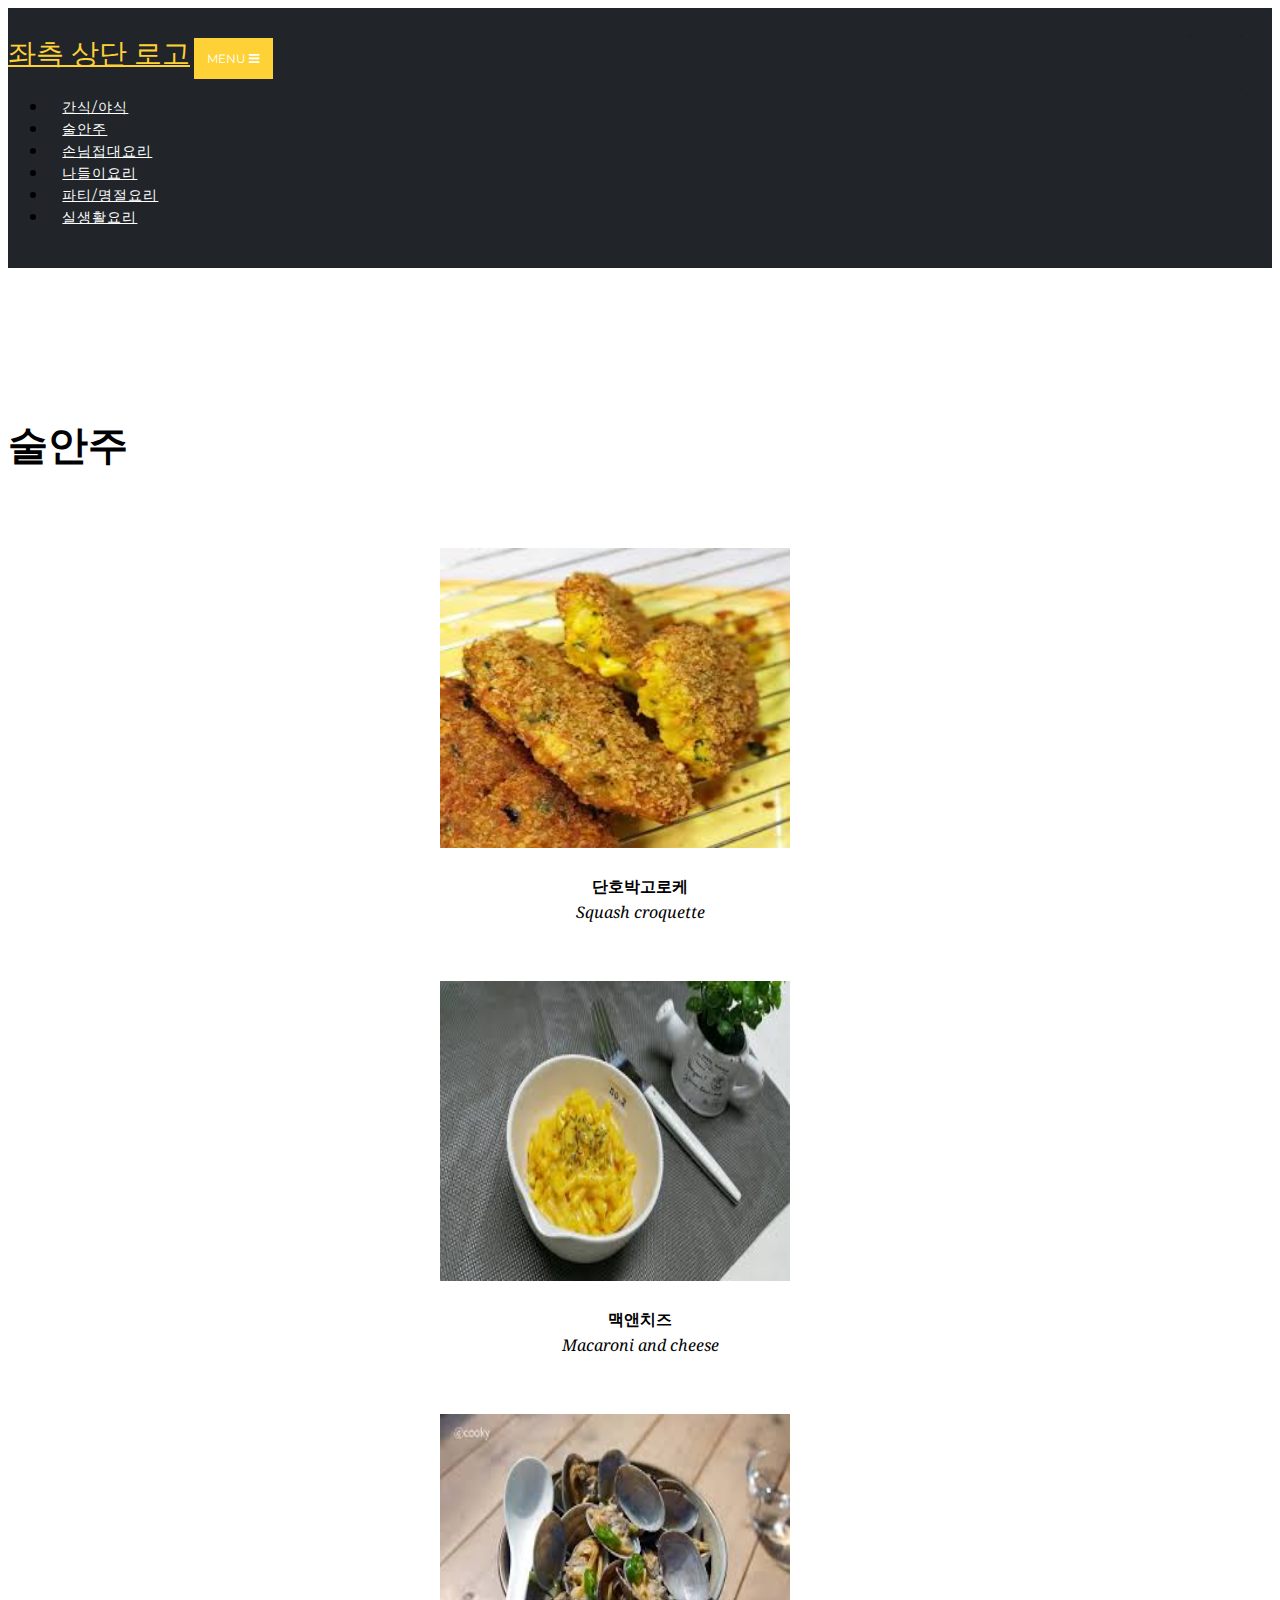
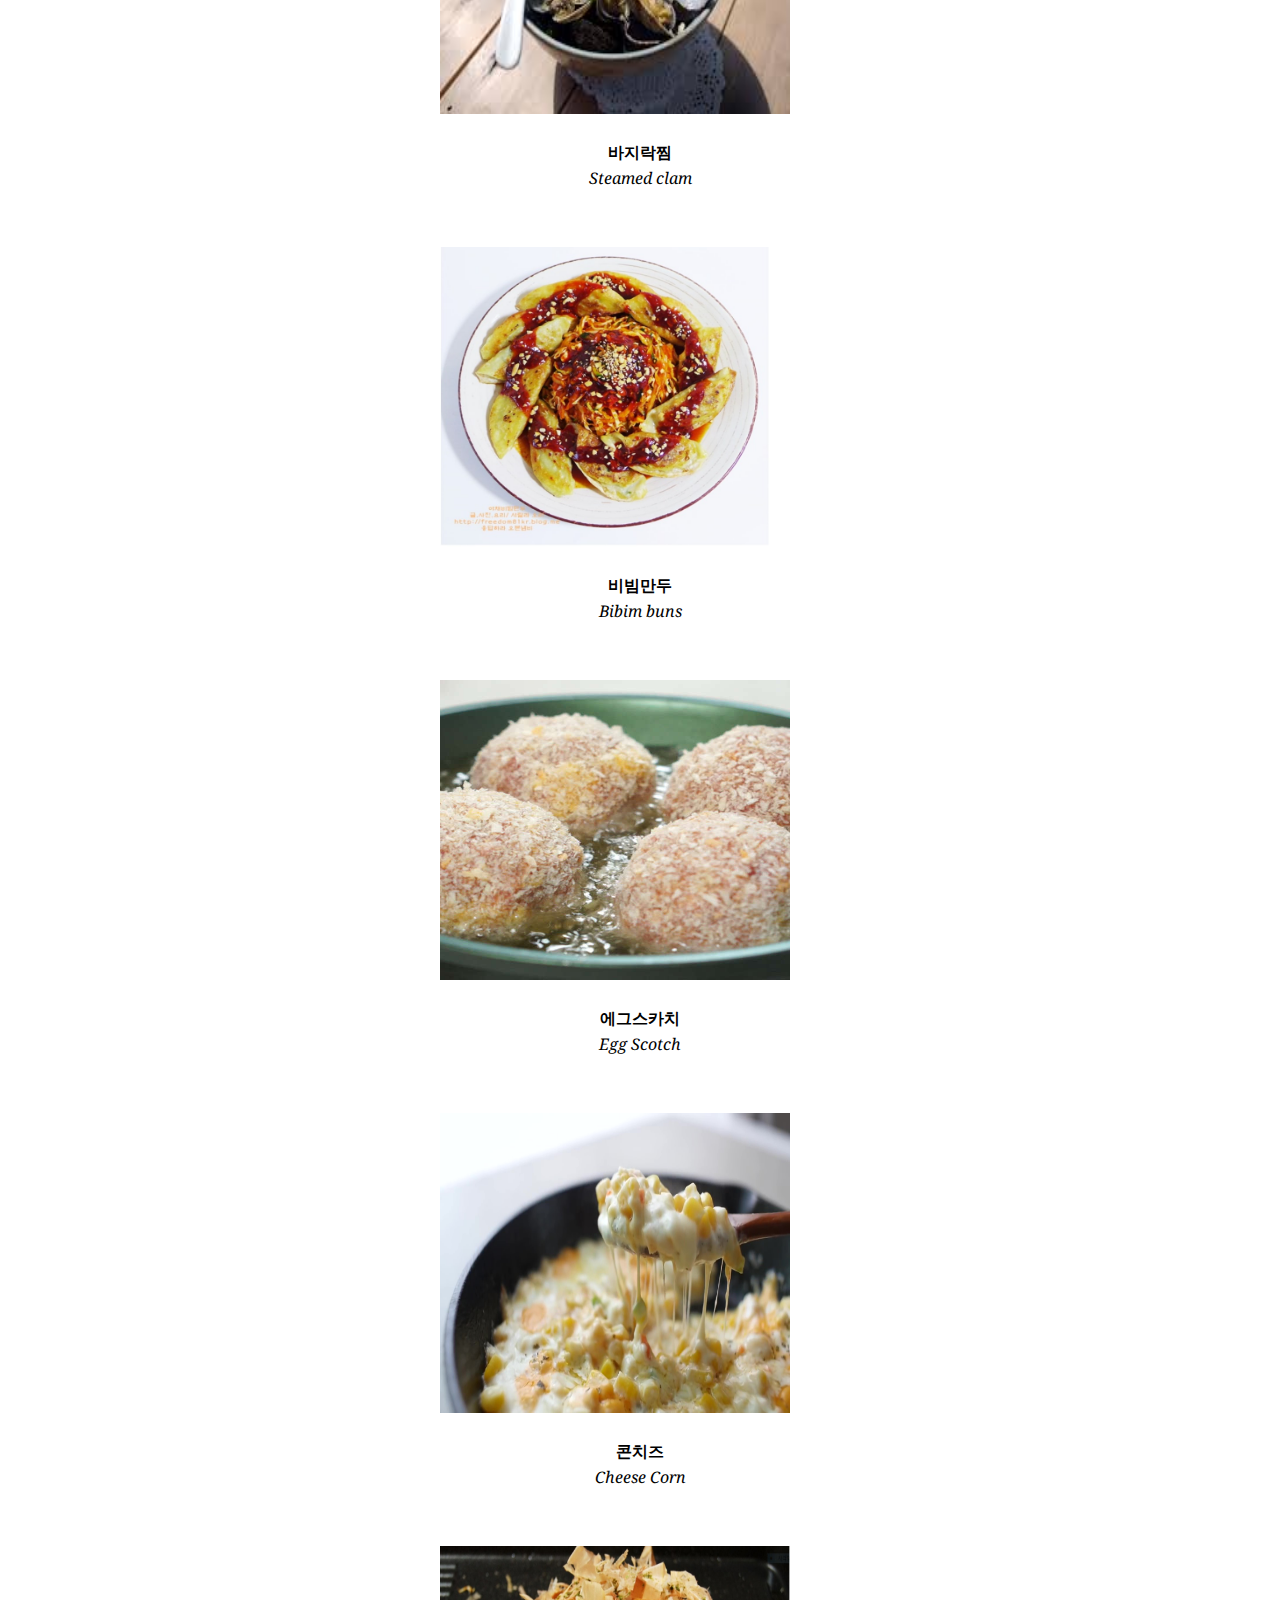
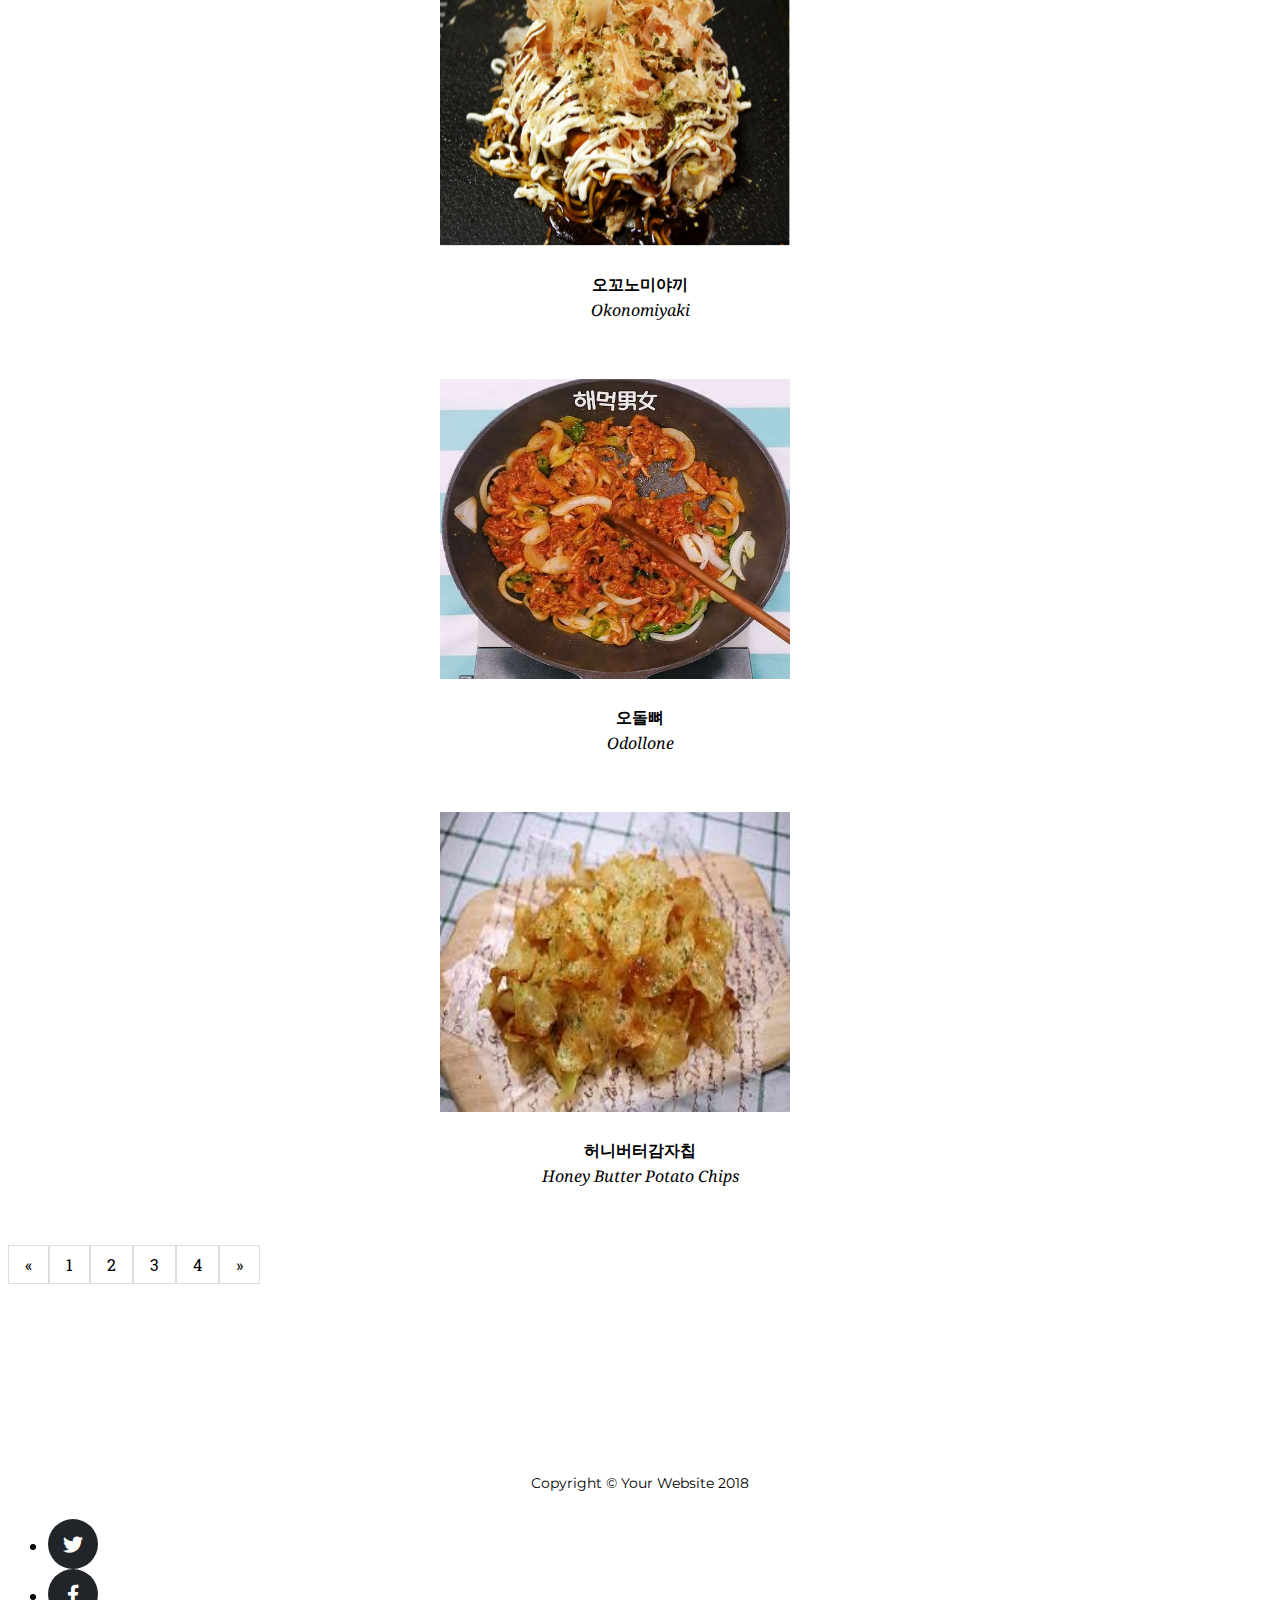
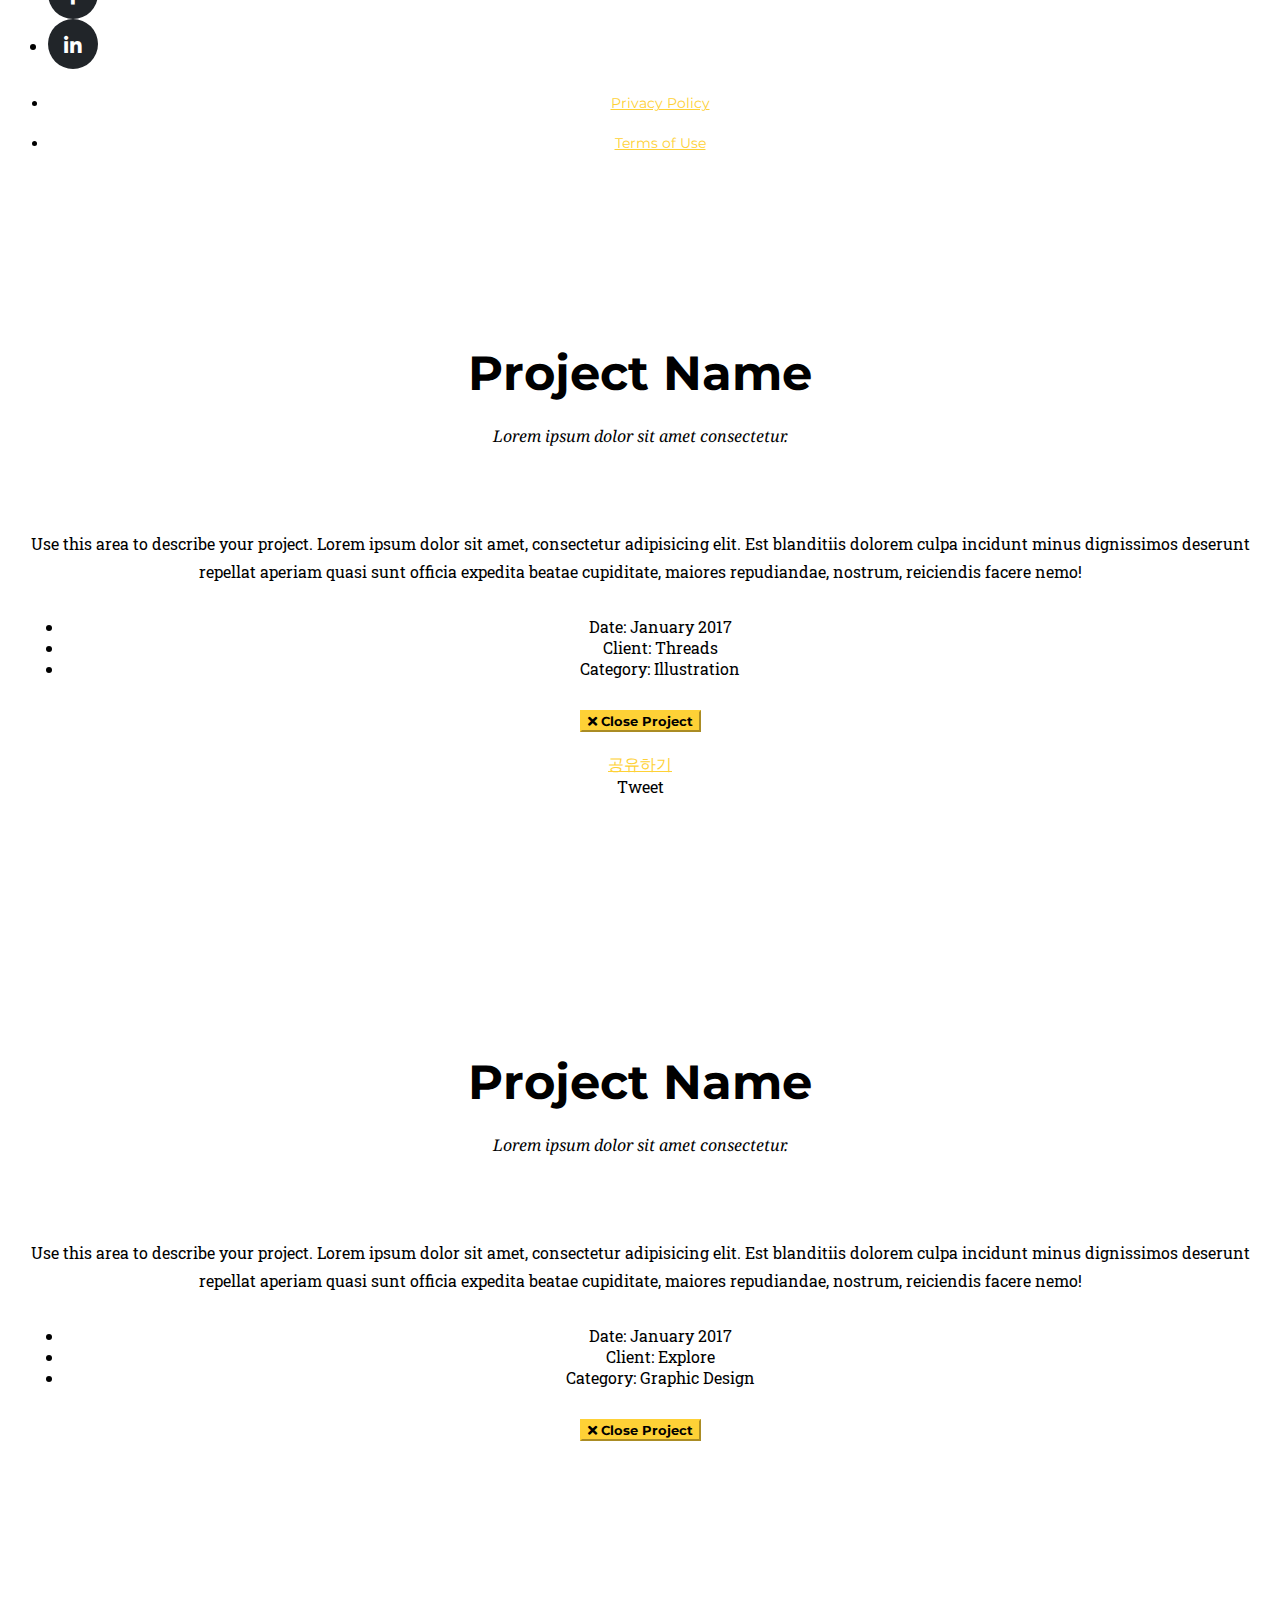
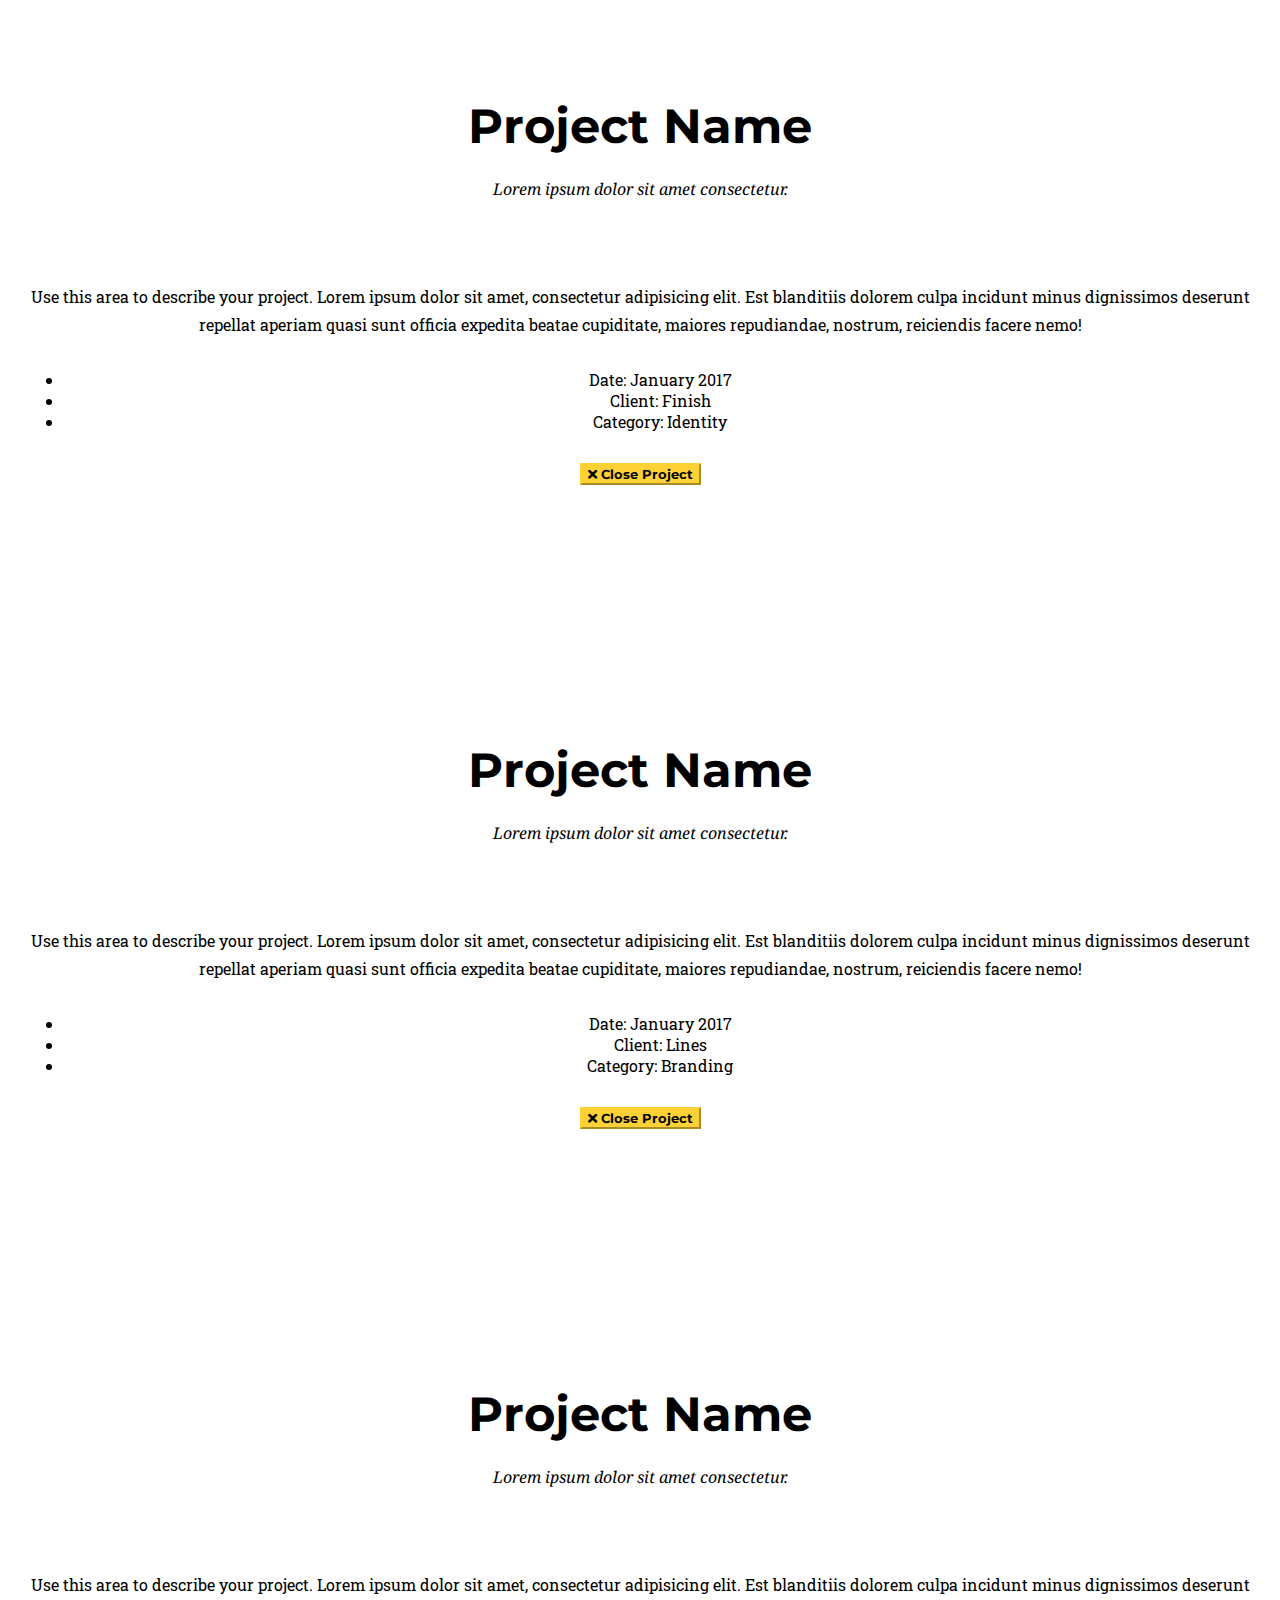
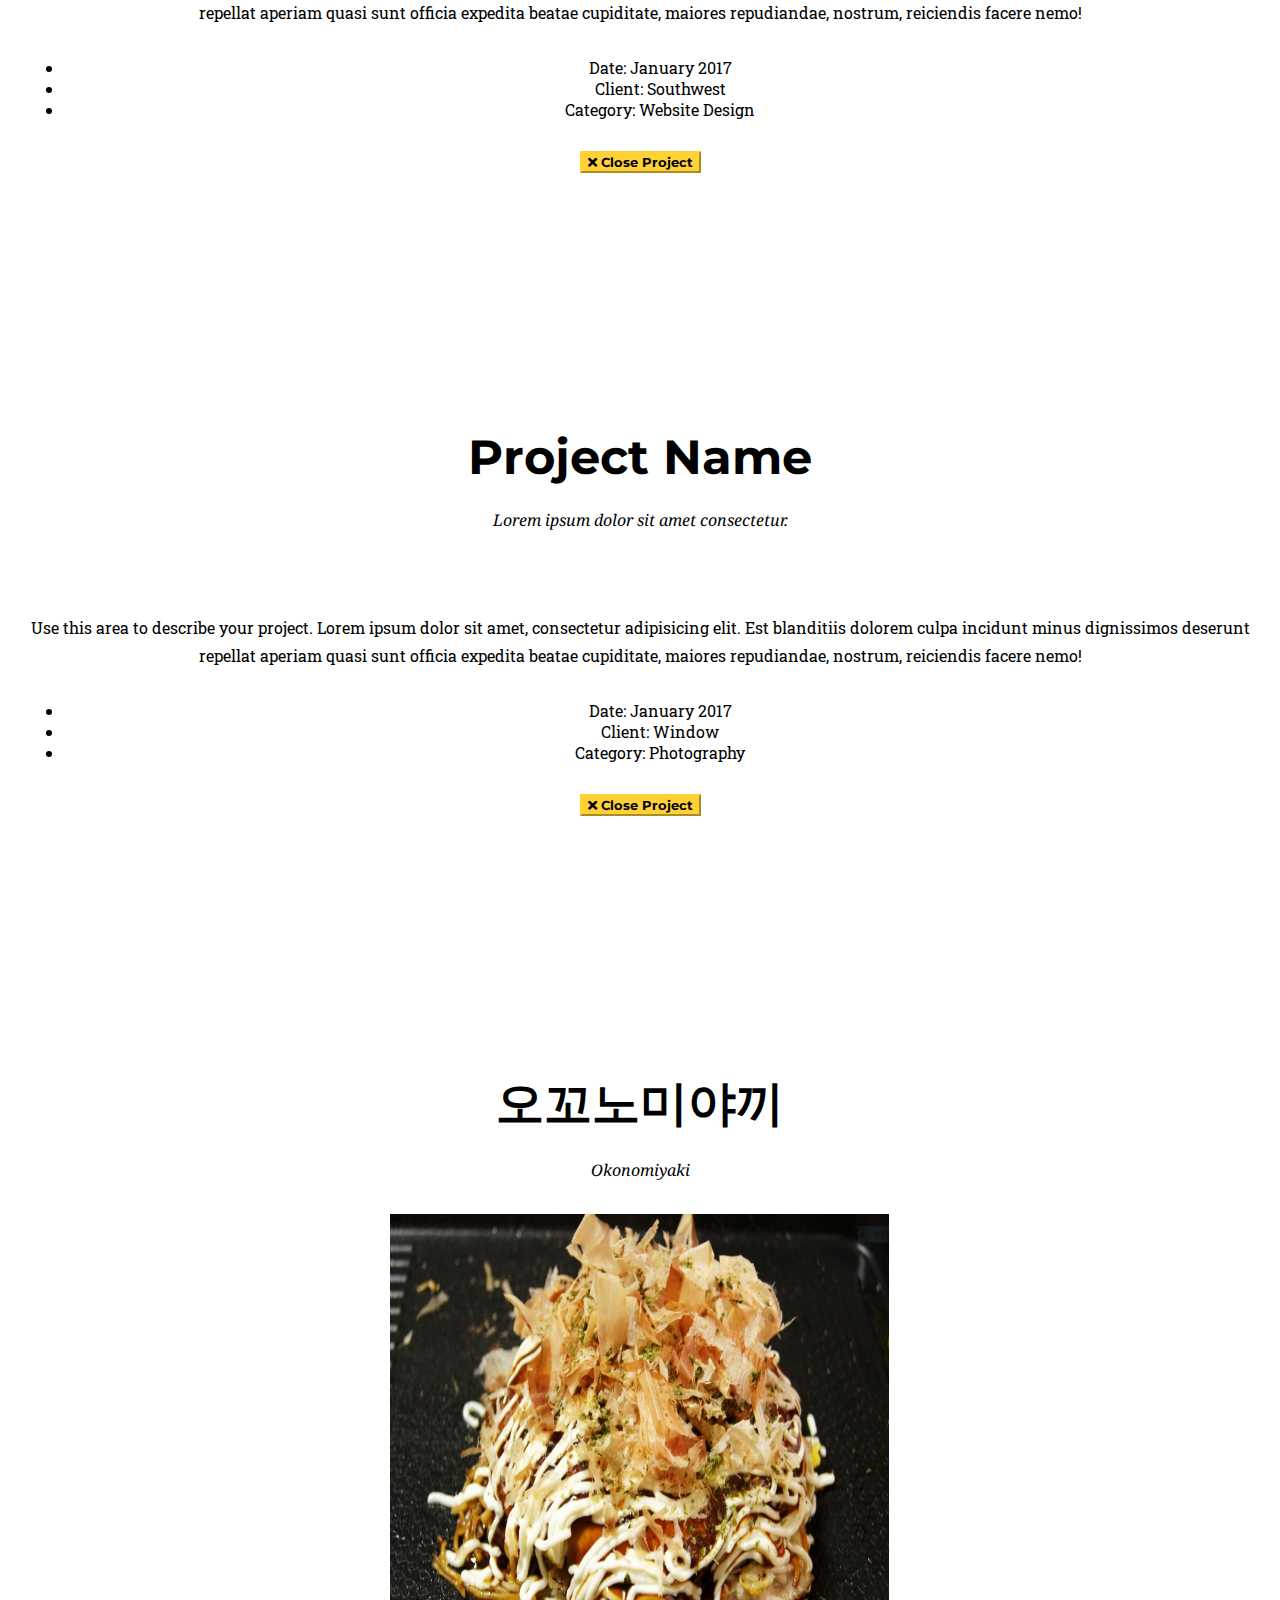
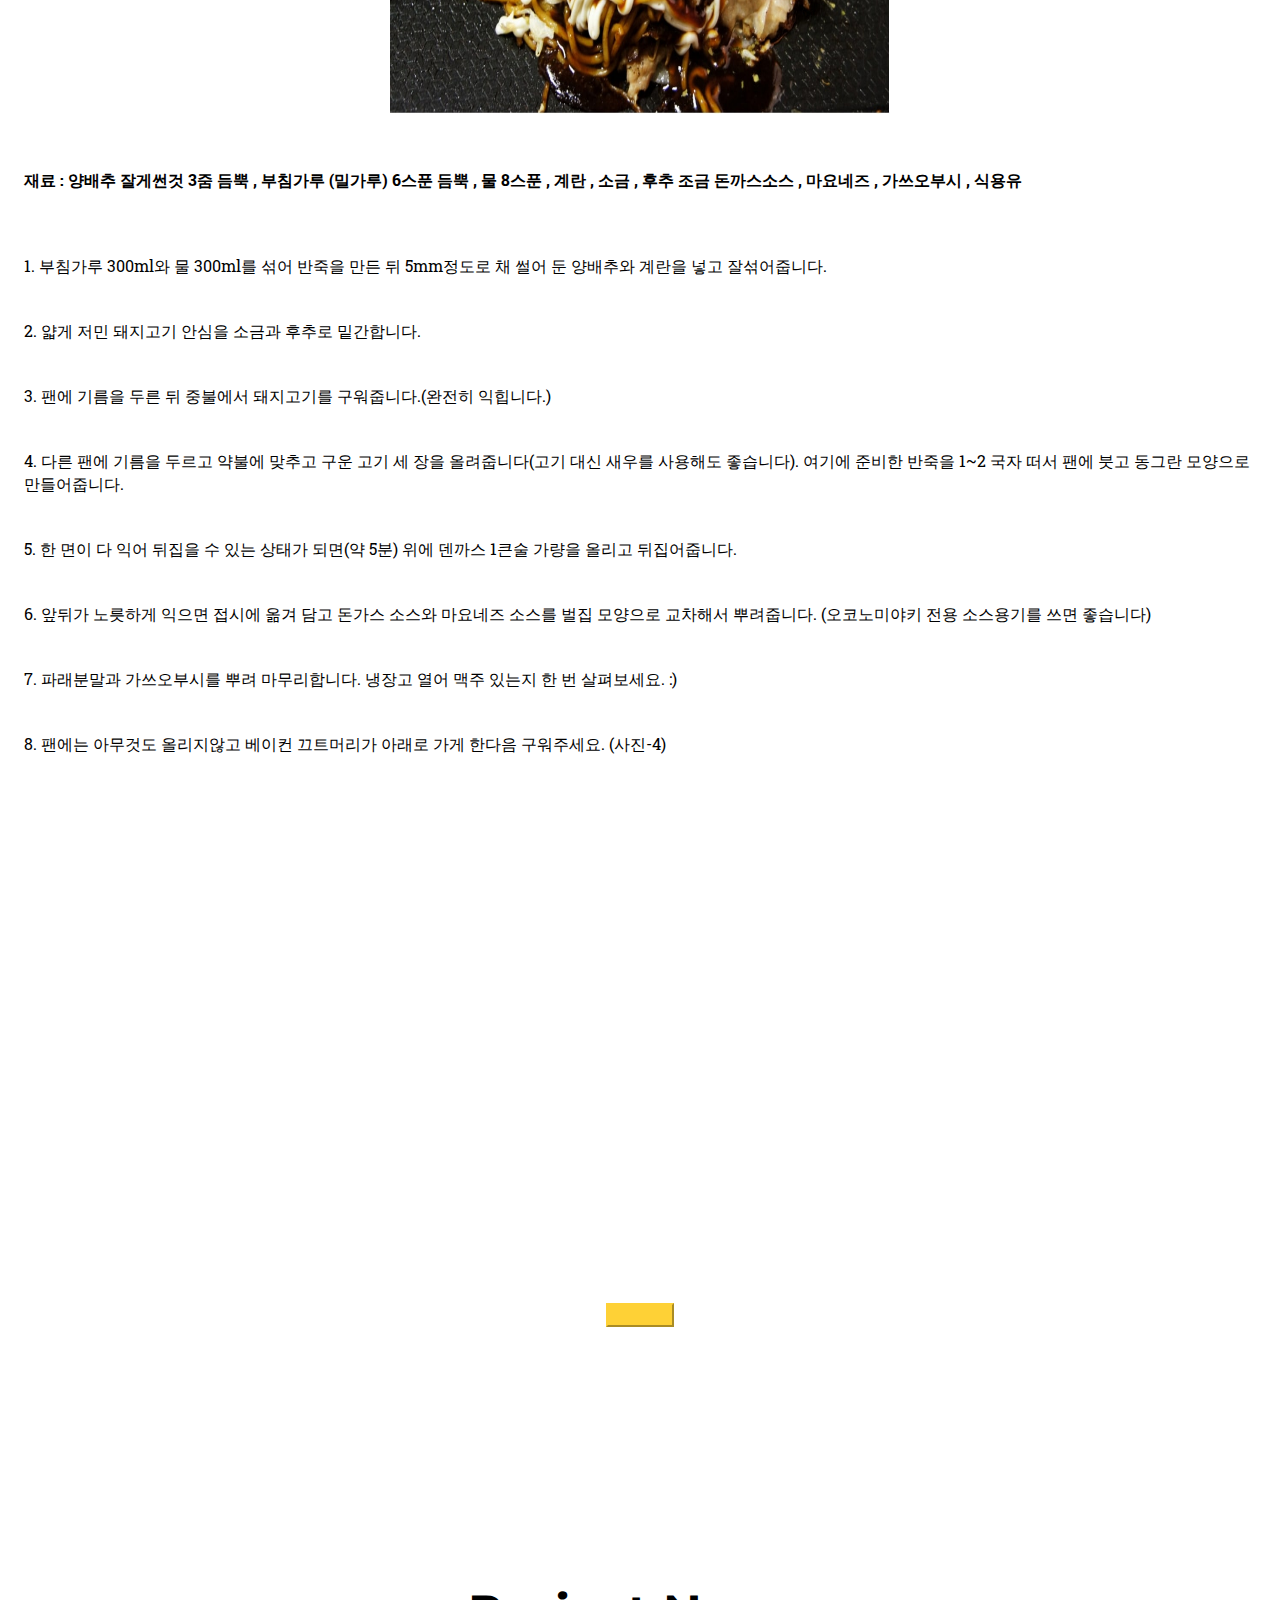
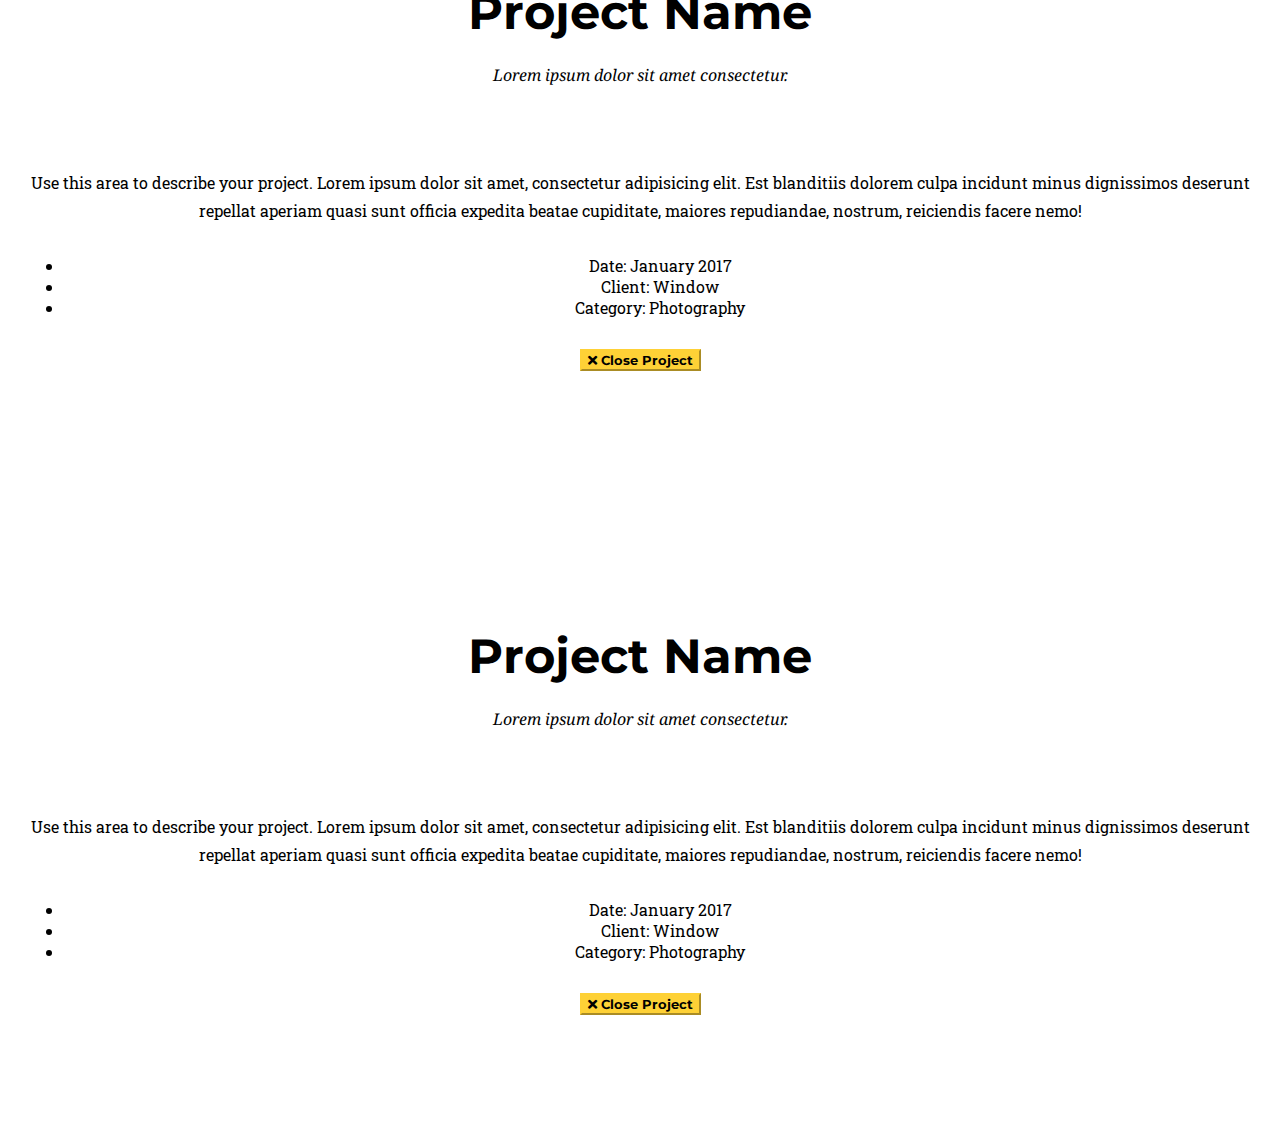
==== commit b082b1be: "Update alcohol.html" ====
--- a/alcohol.html
+++ b/alcohol.html
@@ -31,6 +31,14 @@
     <meta property="og:title" content="Your Website Title" />
     <meta property="og:description" content="Your description" />
     <meta property="og:image" content="https://minb234.github.io/img/portfolio/01-full.jpg" />
+    
+        <!-- You can use Open Graph tags to customize link previews.
+    Learn more: https://developers.facebook.com/docs/sharing/webmasters -->
+  <meta property="og:url"           content="https://minb234.github.io/detail_alcohol.html" />
+  <meta property="og:type"          content="website" />
+  <meta property="og:title"         content="오꼬노미야끼" />
+  <meta property="og:description"   content="비가 오면 생각나는 일본식 부침개, 오꼬노미야끼 레시피가 궁금하지 않으세요?" />
+  <meta property="og:image"         content="https://minb234.github.io/img/portfolio/2-7.jpg" />
 
 </head>
 
@@ -291,6 +299,268 @@
                                     <li>Category: Illustration</li>
                                 </ul>
                                 <button class="btn btn-primary" data-dismiss="modal" type="button">
+                                    <i class="fas fa-times"></i>
+                                    Close Project</button>
+                                
+                                    <div id="fb-root"></div>
+                                        <script>(function(d, s, id) {
+                                          var js, fjs = d.getElementsByTagName(s)[0];
+                                          if (d.getElementById(id)) return;
+                                          js = d.createElement(s); js.id = id;
+                                          js.src = 'https://connect.facebook.net/ko_KR/sdk.js#xfbml=1&version=v3.2';
+                                          fjs.parentNode.insertBefore(js, fjs);
+                                        }(document, 'script', 'facebook-jssdk'));</script>
+                                        <br>
+                                        <div class="fb-share-button" data-href="https://minb234.github.io/detail_alcohol.html" data-layout="button" data-size="large" data-mobile-iframe="false"><a target="_blank" href="https://www.facebook.com/sharer/sharer.php?u=https%3A%2F%2Fminb234.github.io%2Fdetail_alcohol.html&amp;src=sdkpreparse" class="fb-xfbml-parse-ignore">공유하기</a></div
+
+                                        <a href="https://twitter.com/share?ref_src=twsrc%5Etfw" class="twitter-share-button" data-show-count="false">Tweet</a><script async src="https://platform.twitter.com/widgets.js" charset="utf-8"></script>
+                            
+                                        <div class="line-it-button" data-lang="ko" data-type="share-a" data-url="https://minb234.github.io/detail_alcohol.html" style="display: none;"></div>
+ <script src="https://d.line-scdn.net/r/web/social-plugin/js/thirdparty/loader.min.js" async="async" defer="defer"></script>
+                                
+                            </div>
+                        </div>
+                    </div>
+                </div>
+            </div>
+        </div>
+    </div>
+
+    <!-- Modal 2 -->
+    <div class="portfolio-modal modal fade" id="portfolioModal2" tabindex="-1" role="dialog" aria-hidden="true">
+        <div class="modal-dialog">
+            <div class="modal-content">
+                <div class="close-modal" data-dismiss="modal">
+                    <div class="lr">
+                        <div class="rl"></div>
+                    </div>
+                </div>
+                <div class="container">
+                    <div class="row">
+                        <div class="col-lg-8 mx-auto">
+                            <div class="modal-body">
+                                <!-- Project Details Go Here -->
+                                <h2 class="text-uppercase">Project Name</h2>
+                                <p class="item-intro text-muted">Lorem ipsum dolor sit amet consectetur.</p>
+                                <img class="img-fluid d-block mx-auto" src="img/portfolio/02-full.jpg" alt="">
+                                <p>Use this area to describe your project. Lorem ipsum dolor sit amet, consectetur
+                                    adipisicing elit. Est blanditiis dolorem culpa incidunt minus dignissimos deserunt
+                                    repellat aperiam quasi sunt officia expedita beatae cupiditate, maiores
+                                    repudiandae, nostrum, reiciendis facere nemo!</p>
+                                <ul class="list-inline">
+                                    <li>Date: January 2017</li>
+                                    <li>Client: Explore</li>
+                                    <li>Category: Graphic Design</li>
+                                </ul>
+                                <button class="btn btn-primary" data-dismiss="modal" type="button">
+                                    <i class="fas fa-times"></i>
+                                    Close Project</button>
+                            </div>
+                        </div>
+                    </div>
+                </div>
+            </div>
+        </div>
+    </div>
+
+    <!-- Modal 3 -->
+    <div class="portfolio-modal modal fade" id="portfolioModal3" tabindex="-1" role="dialog" aria-hidden="true">
+        <div class="modal-dialog">
+            <div class="modal-content">
+                <div class="close-modal" data-dismiss="modal">
+                    <div class="lr">
+                        <div class="rl"></div>
+                    </div>
+                </div>
+                <div class="container">
+                    <div class="row">
+                        <div class="col-lg-8 mx-auto">
+                            <div class="modal-body">
+                                <!-- Project Details Go Here -->
+                                <h2 class="text-uppercase">Project Name</h2>
+                                <p class="item-intro text-muted">Lorem ipsum dolor sit amet consectetur.</p>
+                                <img class="img-fluid d-block mx-auto" src="img/portfolio/03-full.jpg" alt="">
+                                <p>Use this area to describe your project. Lorem ipsum dolor sit amet, consectetur
+                                    adipisicing elit. Est blanditiis dolorem culpa incidunt minus dignissimos deserunt
+                                    repellat aperiam quasi sunt officia expedita beatae cupiditate, maiores
+                                    repudiandae, nostrum, reiciendis facere nemo!</p>
+                                <ul class="list-inline">
+                                    <li>Date: January 2017</li>
+                                    <li>Client: Finish</li>
+                                    <li>Category: Identity</li>
+                                </ul>
+                                <button class="btn btn-primary" data-dismiss="modal" type="button">
+                                    <i class="fas fa-times"></i>
+                                    Close Project</button>
+                            </div>
+                        </div>
+                    </div>
+                </div>
+            </div>
+        </div>
+    </div>
+
+    <!-- Modal 4 -->
+    <div class="portfolio-modal modal fade" id="portfolioModal4" tabindex="-1" role="dialog" aria-hidden="true">
+        <div class="modal-dialog">
+            <div class="modal-content">
+                <div class="close-modal" data-dismiss="modal">
+                    <div class="lr">
+                        <div class="rl"></div>
+                    </div>
+                </div>
+                <div class="container">
+                    <div class="row">
+                        <div class="col-lg-8 mx-auto">
+                            <div class="modal-body">
+                                <!-- Project Details Go Here -->
+                                <h2 class="text-uppercase">Project Name</h2>
+                                <p class="item-intro text-muted">Lorem ipsum dolor sit amet consectetur.</p>
+                                <img class="img-fluid d-block mx-auto" src="img/portfolio/04-full.jpg" alt="">
+                                <p>Use this area to describe your project. Lorem ipsum dolor sit amet, consectetur
+                                    adipisicing elit. Est blanditiis dolorem culpa incidunt minus dignissimos deserunt
+                                    repellat aperiam quasi sunt officia expedita beatae cupiditate, maiores
+                                    repudiandae, nostrum, reiciendis facere nemo!</p>
+                                <ul class="list-inline">
+                                    <li>Date: January 2017</li>
+                                    <li>Client: Lines</li>
+                                    <li>Category: Branding</li>
+                                </ul>
+                                <button class="btn btn-primary" data-dismiss="modal" type="button">
+                                    <i class="fas fa-times"></i>
+                                    Close Project</button>
+                            </div>
+                        </div>
+                    </div>
+                </div>
+            </div>
+        </div>
+    </div>
+
+    <!-- Modal 5 -->
+    <div class="portfolio-modal modal fade" id="portfolioModal5" tabindex="-1" role="dialog" aria-hidden="true">
+        <div class="modal-dialog">
+            <div class="modal-content">
+                <div class="close-modal" data-dismiss="modal">
+                    <div class="lr">
+                        <div class="rl"></div>
+                    </div>
+                </div>
+                <div class="container">
+                    <div class="row">
+                        <div class="col-lg-8 mx-auto">
+                            <div class="modal-body">
+                                <!-- Project Details Go Here -->
+                                <h2 class="text-uppercase">Project Name</h2>
+                                <p class="item-intro text-muted">Lorem ipsum dolor sit amet consectetur.</p>
+                                <img class="img-fluid d-block mx-auto" src="img/portfolio/05-full.jpg" alt="">
+                                <p>Use this area to describe your project. Lorem ipsum dolor sit amet, consectetur
+                                    adipisicing elit. Est blanditiis dolorem culpa incidunt minus dignissimos deserunt
+                                    repellat aperiam quasi sunt officia expedita beatae cupiditate, maiores
+                                    repudiandae, nostrum, reiciendis facere nemo!</p>
+                                <ul class="list-inline">
+                                    <li>Date: January 2017</li>
+                                    <li>Client: Southwest</li>
+                                    <li>Category: Website Design</li>
+                                </ul>
+                                <button class="btn btn-primary" data-dismiss="modal" type="button">
+                                    <i class="fas fa-times"></i>
+                                    Close Project</button>
+                            </div>
+                        </div>
+                    </div>
+                </div>
+            </div>
+        </div>
+    </div>
+
+    <!-- Modal 6 -->
+    <div class="portfolio-modal modal fade" id="portfolioModal6" tabindex="-1" role="dialog" aria-hidden="true">
+        <div class="modal-dialog">
+            <div class="modal-content">
+                <div class="close-modal" data-dismiss="modal">
+                    <div class="lr">
+                        <div class="rl"></div>
+                    </div>
+                </div>
+                <div class="container">
+                    <div class="row">
+                        <div class="col-lg-8 mx-auto">
+                            <div class="modal-body">
+                                <!-- Project Details Go Here -->
+                                <h2 class="text-uppercase">Project Name</h2>
+                                <p class="item-intro text-muted">Lorem ipsum dolor sit amet consectetur.</p>
+                                <img class="img-fluid d-block mx-auto" src="img/portfolio/06-full.jpg" alt="">
+                                <p>Use this area to describe your project. Lorem ipsum dolor sit amet, consectetur
+                                    adipisicing elit. Est blanditiis dolorem culpa incidunt minus dignissimos deserunt
+                                    repellat aperiam quasi sunt officia expedita beatae cupiditate, maiores
+                                    repudiandae, nostrum, reiciendis facere nemo!</p>
+                                <ul class="list-inline">
+                                    <li>Date: January 2017</li>
+                                    <li>Client: Window</li>
+                                    <li>Category: Photography</li>
+                                </ul>
+                                <button class="btn btn-primary" data-dismiss="modal" type="button">
+                                    <i class="fas fa-times"></i>
+                                    Close Project</button>
+                            </div>
+                        </div>
+                    </div>
+                </div>
+            </div>
+        </div>
+    </div>
+
+    <!-- Modal 7 -->
+    <div class="portfolio-modal modal fade" id="portfolioModal7" tabindex="-1" role="dialog" aria-hidden="true">
+        <div class="modal-dialog">
+            <div class="modal-content">
+                <div class="close-modal" data-dismiss="modal">
+                    <div class="lr">
+                        <div class="rl"></div>
+                    </div>
+                </div>
+                <div class="container">
+                    <div class="row">
+                        <div class="col-lg-8 mx-auto">
+                            <div class="modal-body">
+                                <!-- Project Details Go Here -->
+                                <h2 class="text-uppercase">오꼬노미야끼</h2>
+                                <p class="item-intro text-muted">Okonomiyaki</p>
+                                <img class="" src="img/portfolio/2-7.jpg" alt="" width="500" height="500"><br><br>
+                                <div style="text-align:left">
+                                    <strong>재료 : 양배추 잘게썬것 3줌 듬뿍 , 부침가루 (밀가루) 6스푼 듬뿍 , 물 8스푼 , 계란 , 소금 , 후추 조금
+                                        돈까스소스 , 마요네즈 , 가쓰오부시 , 식용유</strong><br><br><br><br>
+
+                                    1. 부침가루 300ml와 물 300ml를 섞어 반죽을 만든 뒤 5mm정도로 채 썰어 둔 양배추와 계란을 넣고 잘섞어줍니다. <br><br><br>
+
+                                    2. 얇게 저민 돼지고기 안심을 소금과 후추로 밑간합니다. <br><br><br>
+
+                                    3. 팬에 기름을 두른 뒤 중불에서 돼지고기를 구워줍니다.(완전히 익힙니다.) <br><br><br>
+
+                                    4. 다른 팬에 기름을 두르고 약불에 맞추고 구운 고기 세 장을 올려줍니다(고기 대신 새우를 사용해도 좋습니다). 여기에 준비한 반죽을 1~2 국자
+                                    떠서 팬에 붓고 동그란 모양으로 만들어줍니다. <br><br><br>
+
+                                    5. 한 면이 다 익어 뒤집을 수 있는 상태가 되면(약 5분) 위에 덴까스 1큰술 가량을 올리고 뒤집어줍니다.
+                                    <br><br><br>
+
+                                    6. 앞뒤가 노릇하게 익으면 접시에 옮겨 담고 돈가스 소스와 마요네즈 소스를 벌집 모양으로 교차해서 뿌려줍니다. (오코노미야키 전용 소스용기를 쓰면
+                                    좋습니다)<br><br><br>
+
+                                    7. 파래분말과 가쓰오부시를 뿌려 마무리합니다. 냉장고 열어 맥주 있는지 한 번 살펴보세요. :) <br><br><br>
+
+                                    8. 팬에는 아무것도 올리지않고 베이컨 끄트머리가 아래로 가게 한다음 구워주세요.
+                                    (사진-4)<br><br><br>
+                                    <iframe width="700" height="500" src="https://www.youtube.com/embed/q1cb6a91-CY"
+                                        frameborder="0" allow="accelerometer; autoplay; encrypted-media; gyroscope; picture-in-picture"
+                                        allowfullscreen></iframe>
+                                </div>
+                                <!-- <ul class="list-inline">
+                                    <li>Date: January 2017</li>
+                                    <li>Client: Threads</li>
+                                    <li>Category: Illustration</li>
+                                </ul> -->
+                                <button class="btn btn-primary" data-dismiss="modal" type="button">
 
                                     <div id="fb-root"></div>
                                     <script>(function (d, s, id) {
@@ -314,264 +584,6 @@
         </div>
     </div>
 
-    <!-- Modal 2 -->
-    <div class="portfolio-modal modal fade" id="portfolioModal2" tabindex="-1" role="dialog" aria-hidden="true">
-        <div class="modal-dialog">
-            <div class="modal-content">
-                <div class="close-modal" data-dismiss="modal">
-                    <div class="lr">
-                        <div class="rl"></div>
-                    </div>
-                </div>
-                <div class="container">
-                    <div class="row">
-                        <div class="col-lg-8 mx-auto">
-                            <div class="modal-body">
-                                <!-- Project Details Go Here -->
-                                <h2 class="text-uppercase">Project Name</h2>
-                                <p class="item-intro text-muted">Lorem ipsum dolor sit amet consectetur.</p>
-                                <img class="img-fluid d-block mx-auto" src="img/portfolio/02-full.jpg" alt="">
-                                <p>Use this area to describe your project. Lorem ipsum dolor sit amet, consectetur
-                                    adipisicing elit. Est blanditiis dolorem culpa incidunt minus dignissimos deserunt
-                                    repellat aperiam quasi sunt officia expedita beatae cupiditate, maiores
-                                    repudiandae, nostrum, reiciendis facere nemo!</p>
-                                <ul class="list-inline">
-                                    <li>Date: January 2017</li>
-                                    <li>Client: Explore</li>
-                                    <li>Category: Graphic Design</li>
-                                </ul>
-                                <button class="btn btn-primary" data-dismiss="modal" type="button">
-                                    <i class="fas fa-times"></i>
-                                    Close Project</button>
-                            </div>
-                        </div>
-                    </div>
-                </div>
-            </div>
-        </div>
-    </div>
-
-    <!-- Modal 3 -->
-    <div class="portfolio-modal modal fade" id="portfolioModal3" tabindex="-1" role="dialog" aria-hidden="true">
-        <div class="modal-dialog">
-            <div class="modal-content">
-                <div class="close-modal" data-dismiss="modal">
-                    <div class="lr">
-                        <div class="rl"></div>
-                    </div>
-                </div>
-                <div class="container">
-                    <div class="row">
-                        <div class="col-lg-8 mx-auto">
-                            <div class="modal-body">
-                                <!-- Project Details Go Here -->
-                                <h2 class="text-uppercase">Project Name</h2>
-                                <p class="item-intro text-muted">Lorem ipsum dolor sit amet consectetur.</p>
-                                <img class="img-fluid d-block mx-auto" src="img/portfolio/03-full.jpg" alt="">
-                                <p>Use this area to describe your project. Lorem ipsum dolor sit amet, consectetur
-                                    adipisicing elit. Est blanditiis dolorem culpa incidunt minus dignissimos deserunt
-                                    repellat aperiam quasi sunt officia expedita beatae cupiditate, maiores
-                                    repudiandae, nostrum, reiciendis facere nemo!</p>
-                                <ul class="list-inline">
-                                    <li>Date: January 2017</li>
-                                    <li>Client: Finish</li>
-                                    <li>Category: Identity</li>
-                                </ul>
-                                <button class="btn btn-primary" data-dismiss="modal" type="button">
-                                    <i class="fas fa-times"></i>
-                                    Close Project</button>
-                            </div>
-                        </div>
-                    </div>
-                </div>
-            </div>
-        </div>
-    </div>
-
-    <!-- Modal 4 -->
-    <div class="portfolio-modal modal fade" id="portfolioModal4" tabindex="-1" role="dialog" aria-hidden="true">
-        <div class="modal-dialog">
-            <div class="modal-content">
-                <div class="close-modal" data-dismiss="modal">
-                    <div class="lr">
-                        <div class="rl"></div>
-                    </div>
-                </div>
-                <div class="container">
-                    <div class="row">
-                        <div class="col-lg-8 mx-auto">
-                            <div class="modal-body">
-                                <!-- Project Details Go Here -->
-                                <h2 class="text-uppercase">Project Name</h2>
-                                <p class="item-intro text-muted">Lorem ipsum dolor sit amet consectetur.</p>
-                                <img class="img-fluid d-block mx-auto" src="img/portfolio/04-full.jpg" alt="">
-                                <p>Use this area to describe your project. Lorem ipsum dolor sit amet, consectetur
-                                    adipisicing elit. Est blanditiis dolorem culpa incidunt minus dignissimos deserunt
-                                    repellat aperiam quasi sunt officia expedita beatae cupiditate, maiores
-                                    repudiandae, nostrum, reiciendis facere nemo!</p>
-                                <ul class="list-inline">
-                                    <li>Date: January 2017</li>
-                                    <li>Client: Lines</li>
-                                    <li>Category: Branding</li>
-                                </ul>
-                                <button class="btn btn-primary" data-dismiss="modal" type="button">
-                                    <i class="fas fa-times"></i>
-                                    Close Project</button>
-                            </div>
-                        </div>
-                    </div>
-                </div>
-            </div>
-        </div>
-    </div>
-
-    <!-- Modal 5 -->
-    <div class="portfolio-modal modal fade" id="portfolioModal5" tabindex="-1" role="dialog" aria-hidden="true">
-        <div class="modal-dialog">
-            <div class="modal-content">
-                <div class="close-modal" data-dismiss="modal">
-                    <div class="lr">
-                        <div class="rl"></div>
-                    </div>
-                </div>
-                <div class="container">
-                    <div class="row">
-                        <div class="col-lg-8 mx-auto">
-                            <div class="modal-body">
-                                <!-- Project Details Go Here -->
-                                <h2 class="text-uppercase">Project Name</h2>
-                                <p class="item-intro text-muted">Lorem ipsum dolor sit amet consectetur.</p>
-                                <img class="img-fluid d-block mx-auto" src="img/portfolio/05-full.jpg" alt="">
-                                <p>Use this area to describe your project. Lorem ipsum dolor sit amet, consectetur
-                                    adipisicing elit. Est blanditiis dolorem culpa incidunt minus dignissimos deserunt
-                                    repellat aperiam quasi sunt officia expedita beatae cupiditate, maiores
-                                    repudiandae, nostrum, reiciendis facere nemo!</p>
-                                <ul class="list-inline">
-                                    <li>Date: January 2017</li>
-                                    <li>Client: Southwest</li>
-                                    <li>Category: Website Design</li>
-                                </ul>
-                                <button class="btn btn-primary" data-dismiss="modal" type="button">
-                                    <i class="fas fa-times"></i>
-                                    Close Project</button>
-                            </div>
-                        </div>
-                    </div>
-                </div>
-            </div>
-        </div>
-    </div>
-
-    <!-- Modal 6 -->
-    <div class="portfolio-modal modal fade" id="portfolioModal6" tabindex="-1" role="dialog" aria-hidden="true">
-        <div class="modal-dialog">
-            <div class="modal-content">
-                <div class="close-modal" data-dismiss="modal">
-                    <div class="lr">
-                        <div class="rl"></div>
-                    </div>
-                </div>
-                <div class="container">
-                    <div class="row">
-                        <div class="col-lg-8 mx-auto">
-                            <div class="modal-body">
-                                <!-- Project Details Go Here -->
-                                <h2 class="text-uppercase">Project Name</h2>
-                                <p class="item-intro text-muted">Lorem ipsum dolor sit amet consectetur.</p>
-                                <img class="img-fluid d-block mx-auto" src="img/portfolio/06-full.jpg" alt="">
-                                <p>Use this area to describe your project. Lorem ipsum dolor sit amet, consectetur
-                                    adipisicing elit. Est blanditiis dolorem culpa incidunt minus dignissimos deserunt
-                                    repellat aperiam quasi sunt officia expedita beatae cupiditate, maiores
-                                    repudiandae, nostrum, reiciendis facere nemo!</p>
-                                <ul class="list-inline">
-                                    <li>Date: January 2017</li>
-                                    <li>Client: Window</li>
-                                    <li>Category: Photography</li>
-                                </ul>
-                                <button class="btn btn-primary" data-dismiss="modal" type="button">
-                                    <i class="fas fa-times"></i>
-                                    Close Project</button>
-                            </div>
-                        </div>
-                    </div>
-                </div>
-            </div>
-        </div>
-    </div>
-
-    <!-- Modal 7 -->
-    <div class="portfolio-modal modal fade" id="portfolioModal7" tabindex="-1" role="dialog" aria-hidden="true">
-        <div class="modal-dialog">
-            <div class="modal-content">
-                <div class="close-modal" data-dismiss="modal">
-                    <div class="lr">
-                        <div class="rl"></div>
-                    </div>
-                </div>
-                <div class="container">
-                    <div class="row">
-                        <div class="col-lg-8 mx-auto">
-                            <div class="modal-body">
-                                <!-- Project Details Go Here -->
-                                <h2 class="text-uppercase">오꼬노미야끼</h2>
-                                <p class="item-intro text-muted">Okonomiyaki</p>
-                                <img class="" src="img/portfolio/2-7.jpg" alt="" width="500" height="500"><br><br>
-                                <div style="text-align:left">
-                                    <strong>재료 : 양배추 잘게썬것 3줌 듬뿍 , 부침가루 (밀가루) 6스푼 듬뿍 , 물 8스푼 , 계란 , 소금 , 후추 조금
-                                        돈까스소스 , 마요네즈 , 가쓰오부시 , 식용유</strong><br><br><br><br>
-
-                                    1. 부침가루 300ml와 물 300ml를 섞어 반죽을 만든 뒤 5mm정도로 채 썰어 둔 양배추와 계란을 넣고 잘섞어줍니다. <br><br><br>
-
-                                    2. 얇게 저민 돼지고기 안심을 소금과 후추로 밑간합니다. <br><br><br>
-
-                                    3. 팬에 기름을 두른 뒤 중불에서 돼지고기를 구워줍니다.(완전히 익힙니다.) <br><br><br>
-
-                                    4. 다른 팬에 기름을 두르고 약불에 맞추고 구운 고기 세 장을 올려줍니다(고기 대신 새우를 사용해도 좋습니다). 여기에 준비한 반죽을 1~2 국자
-                                    떠서 팬에 붓고 동그란 모양으로 만들어줍니다. <br><br><br>
-
-                                    5. 한 면이 다 익어 뒤집을 수 있는 상태가 되면(약 5분) 위에 덴까스 1큰술 가량을 올리고 뒤집어줍니다.
-                                    <br><br><br>
-
-                                    6. 앞뒤가 노릇하게 익으면 접시에 옮겨 담고 돈가스 소스와 마요네즈 소스를 벌집 모양으로 교차해서 뿌려줍니다. (오코노미야키 전용 소스용기를 쓰면
-                                    좋습니다)<br><br><br>
-
-                                    7. 파래분말과 가쓰오부시를 뿌려 마무리합니다. 냉장고 열어 맥주 있는지 한 번 살펴보세요. :) <br><br><br>
-
-                                    8. 팬에는 아무것도 올리지않고 베이컨 끄트머리가 아래로 가게 한다음 구워주세요.
-                                    (사진-4)<br><br><br>
-                                    <iframe width="700" height="500" src="https://www.youtube.com/embed/q1cb6a91-CY"
-                                        frameborder="0" allow="accelerometer; autoplay; encrypted-media; gyroscope; picture-in-picture"
-                                        allowfullscreen></iframe>
-                                </div>
-                                <!-- <ul class="list-inline">
-                                    <li>Date: January 2017</li>
-                                    <li>Client: Threads</li>
-                                    <li>Category: Illustration</li>
-                                </ul> -->
-                                <button class="btn btn-primary" data-dismiss="modal" type="button">
-
-                                    <div id="fb-root"></div>
-                                    <script>(function (d, s, id) {
-                                            var js, fjs = d.getElementsByTagName(s)[0];
-                                            if (d.getElementById(id)) return;
-                                            js = d.createElement(s); js.id = id;
-                                            js.src = 'https://connect.facebook.net/ko_KR/sdk.js#xfbml=1&version=v3.2';
-                                            fjs.parentNode.insertBefore(js, fjs);
-                                        }(document, 'script', 'facebook-jssdk'));</script>
-
-                                    <div class="fb-share-button" data-href="https://minb234.github.io/snack.html"
-                                        data-layout="button" data-size="large" data-mobile-iframe="true"><a target="_blank"
-                                            href="https://www.facebook.com/sharer/sharer.php?u=https%3A%2F%2Fminb234.github.io%2Fsnack.html&amp;src=sdkpreparse"
-                                            class="fb-xfbml-parse-ignore">공유하기</a></div>
-
-                            </div>
-                        </div>
-                    </div>
-                </div>
-            </div>
-        </div>
-    </div>
-
     <!-- Modal 8 -->
     <div class="portfolio-modal modal fade" id="portfolioModal8" tabindex="-1" role="dialog" aria-hidden="true">
         <div class="modal-dialog">
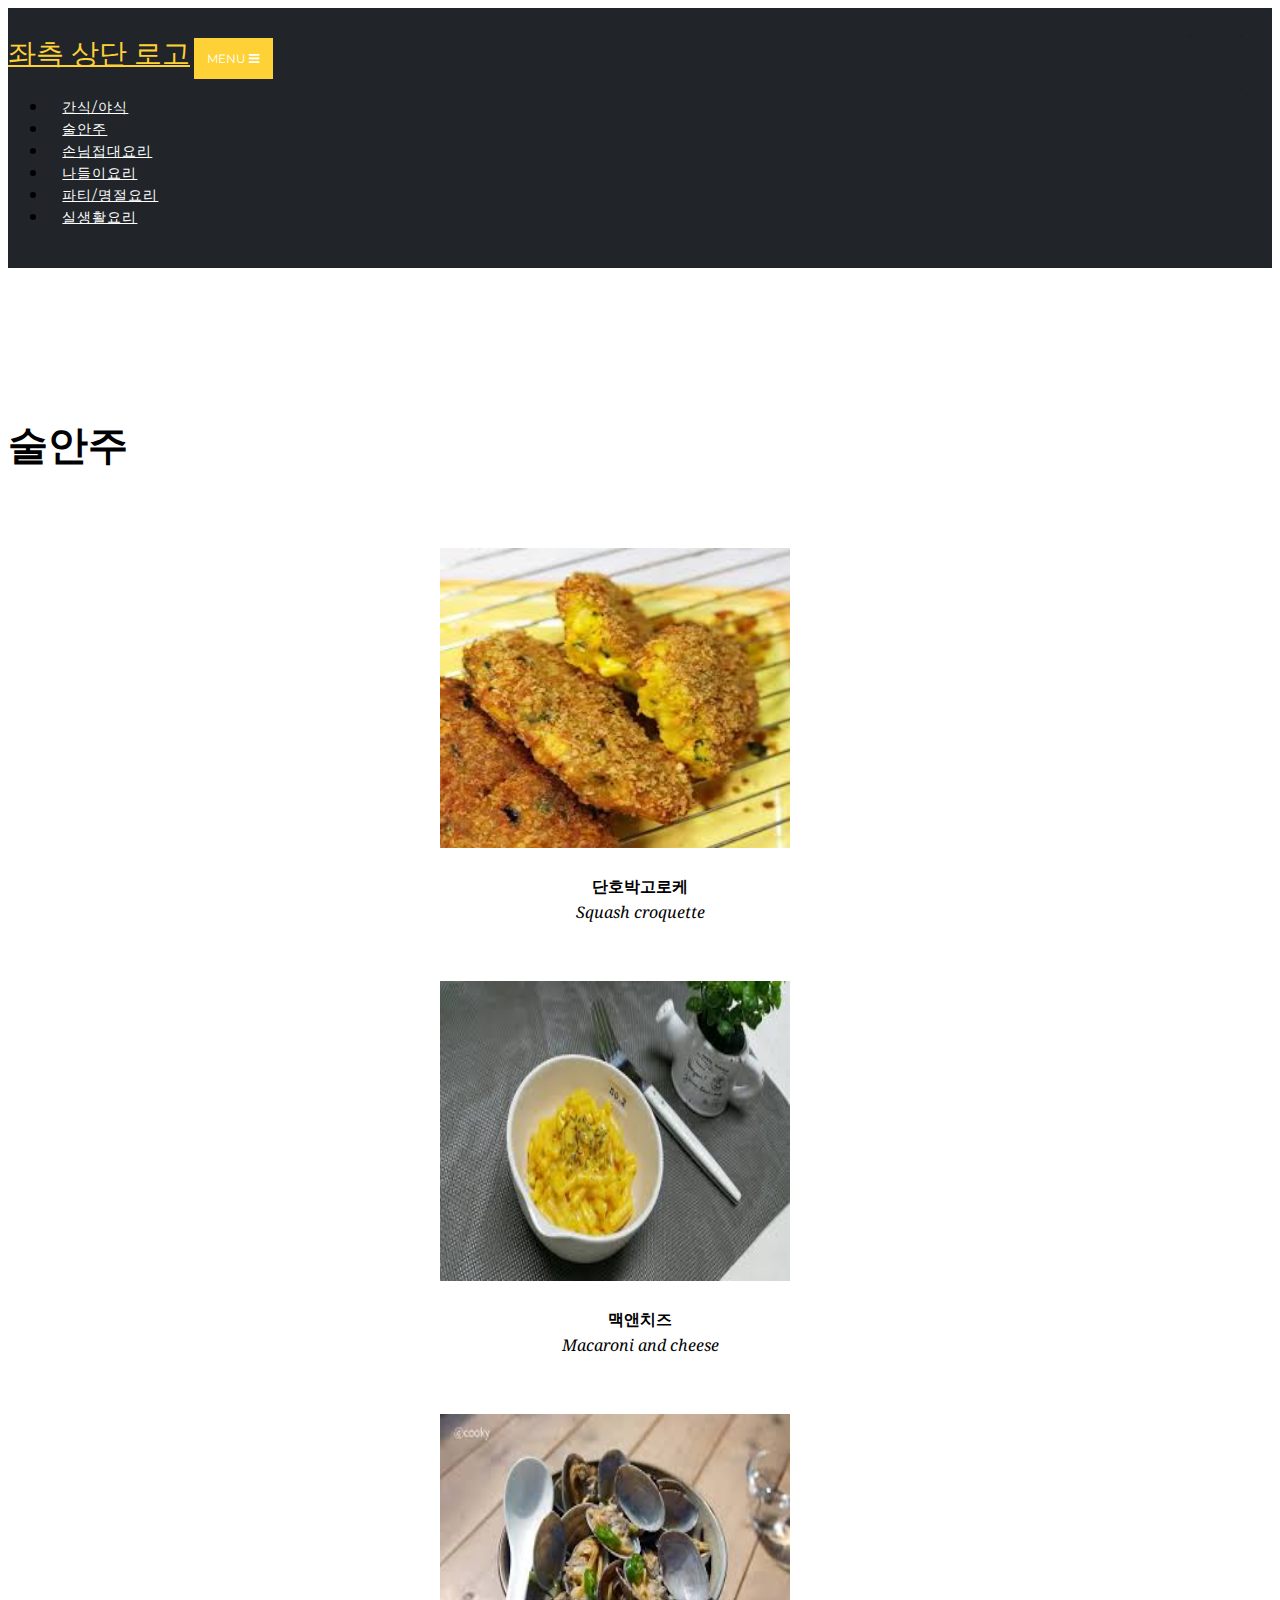
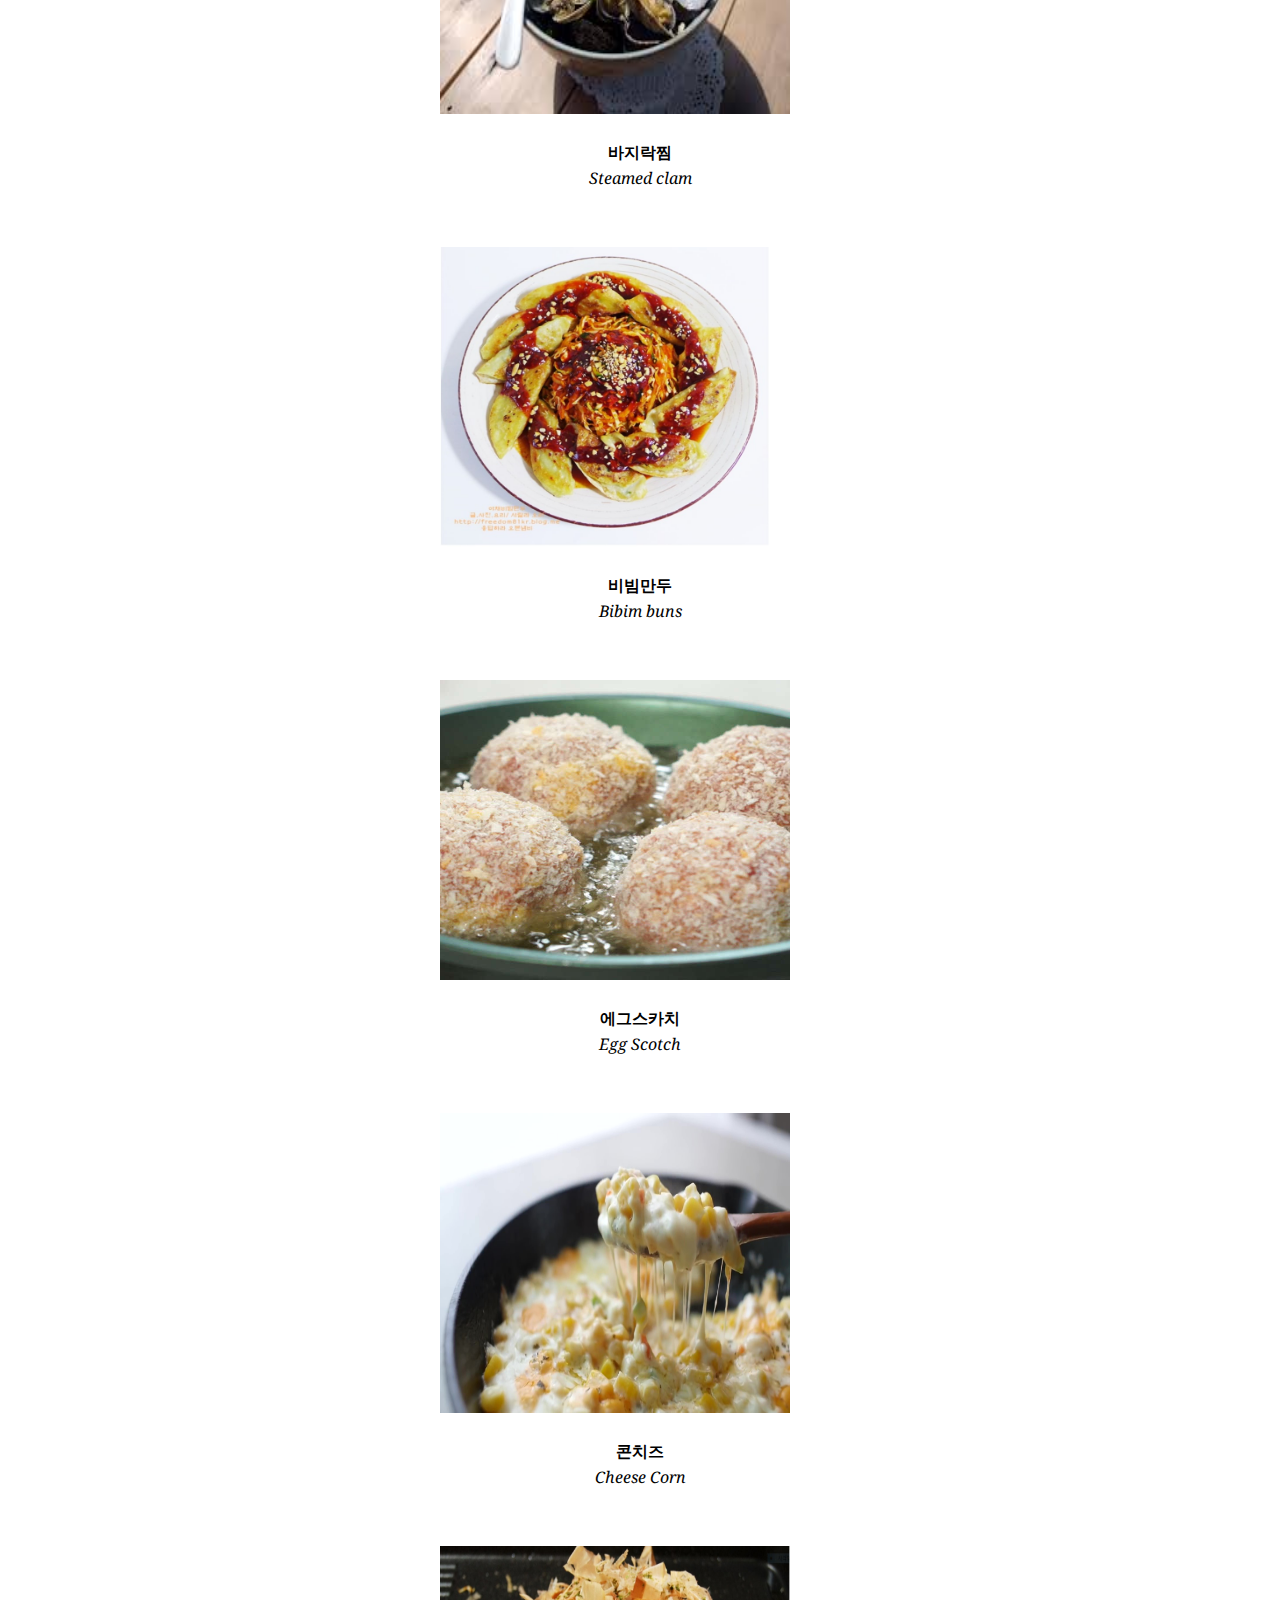
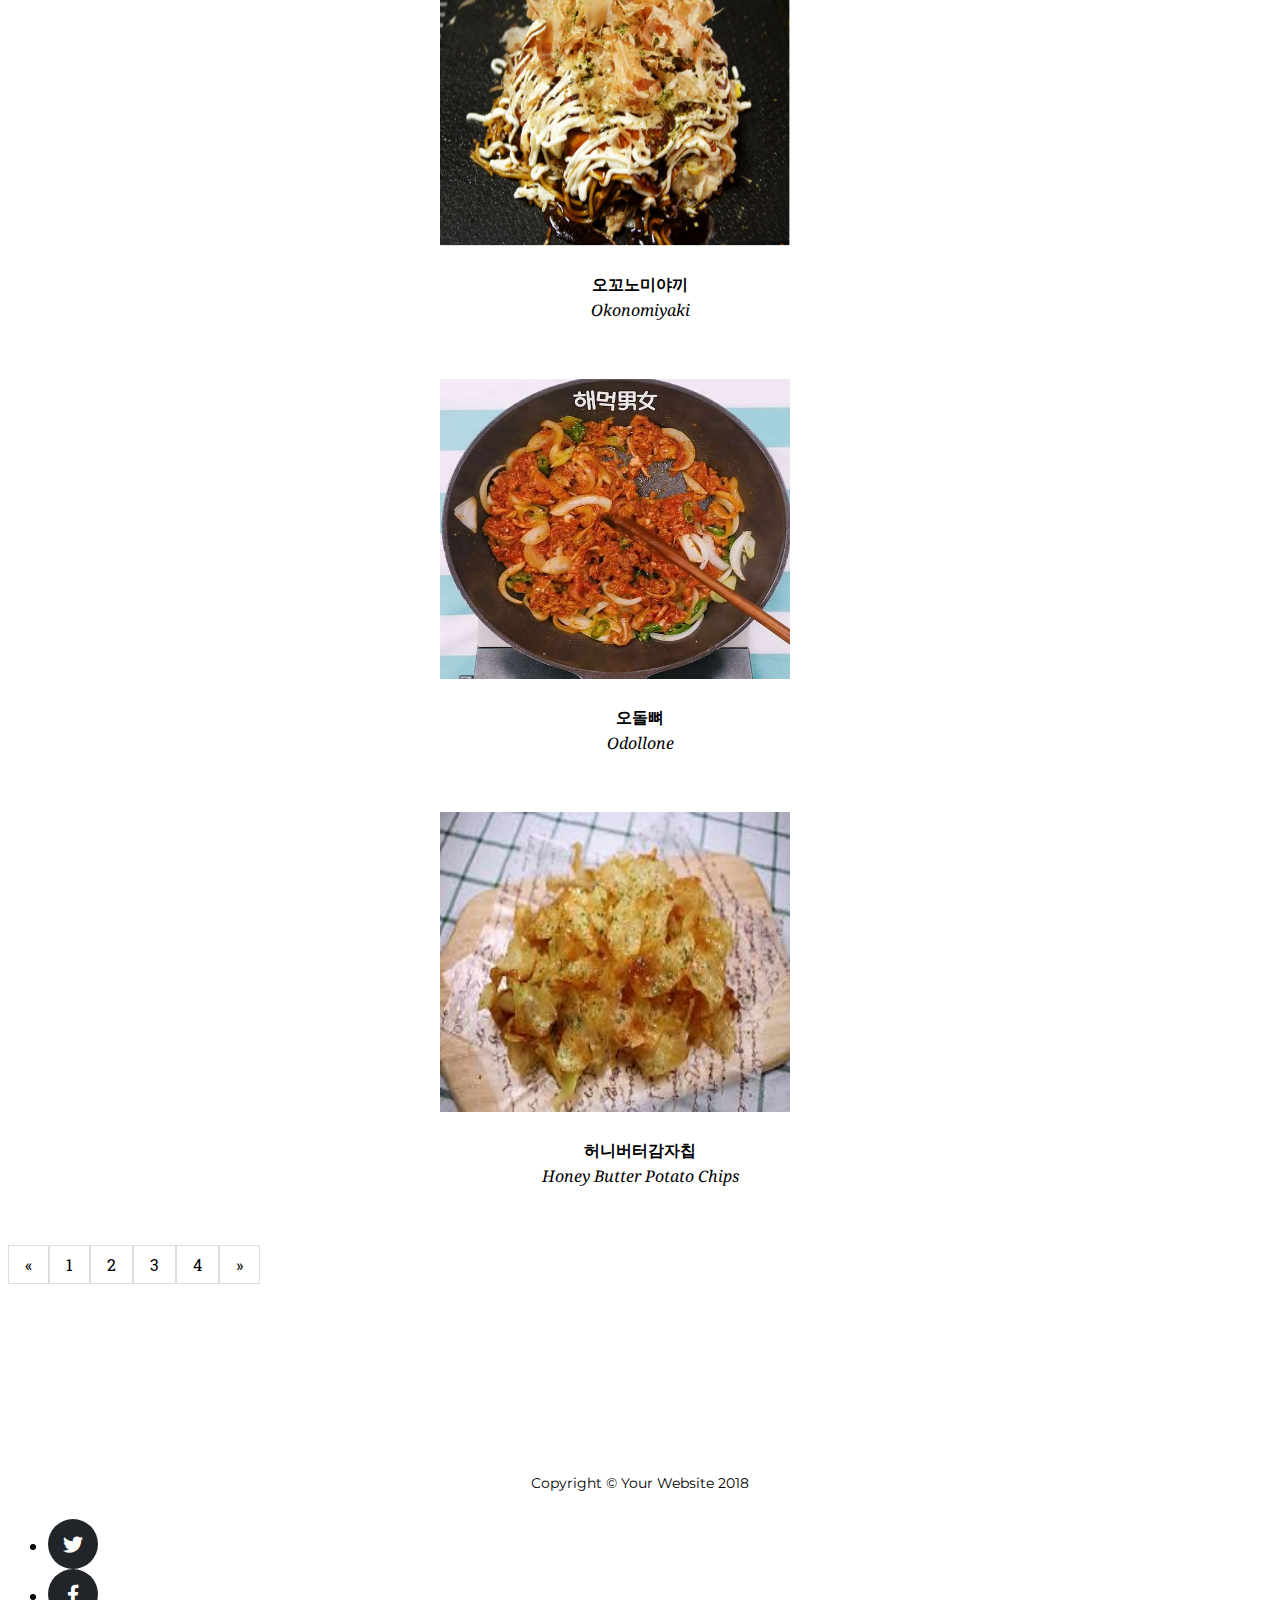
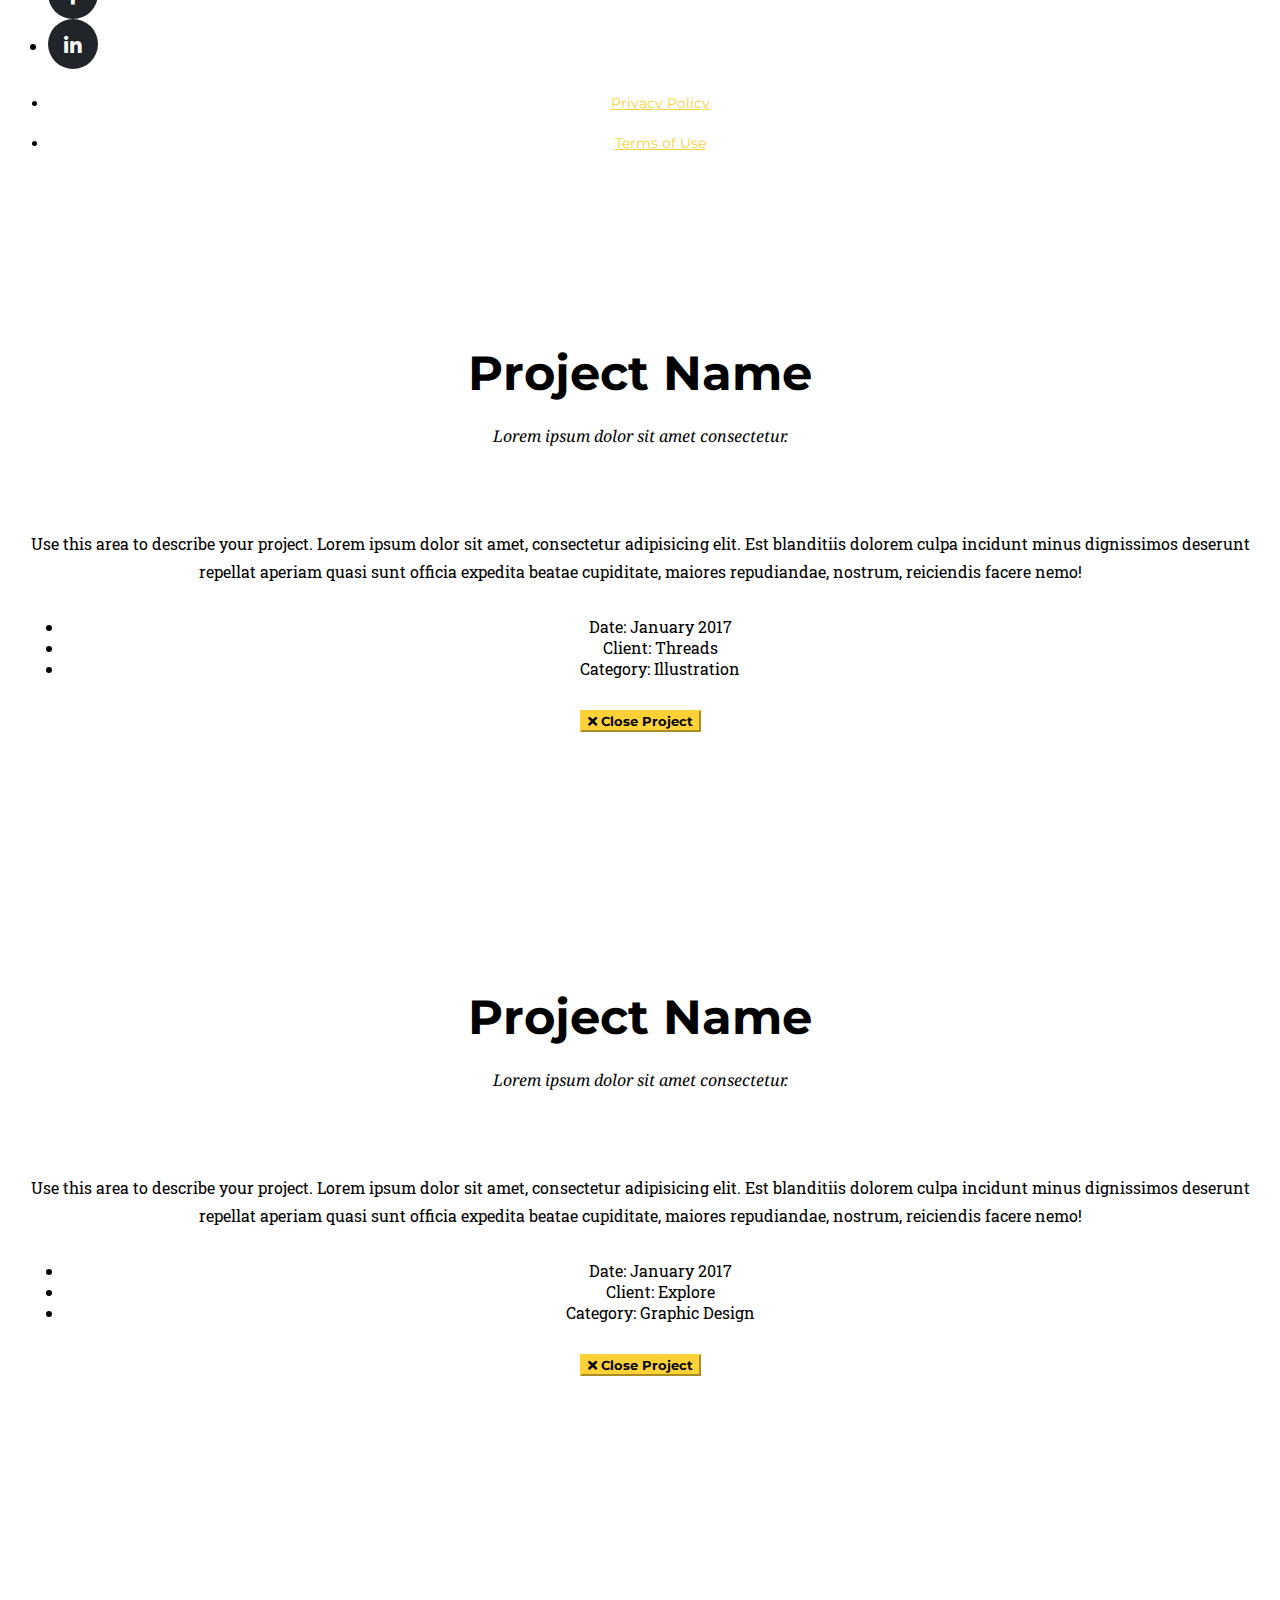
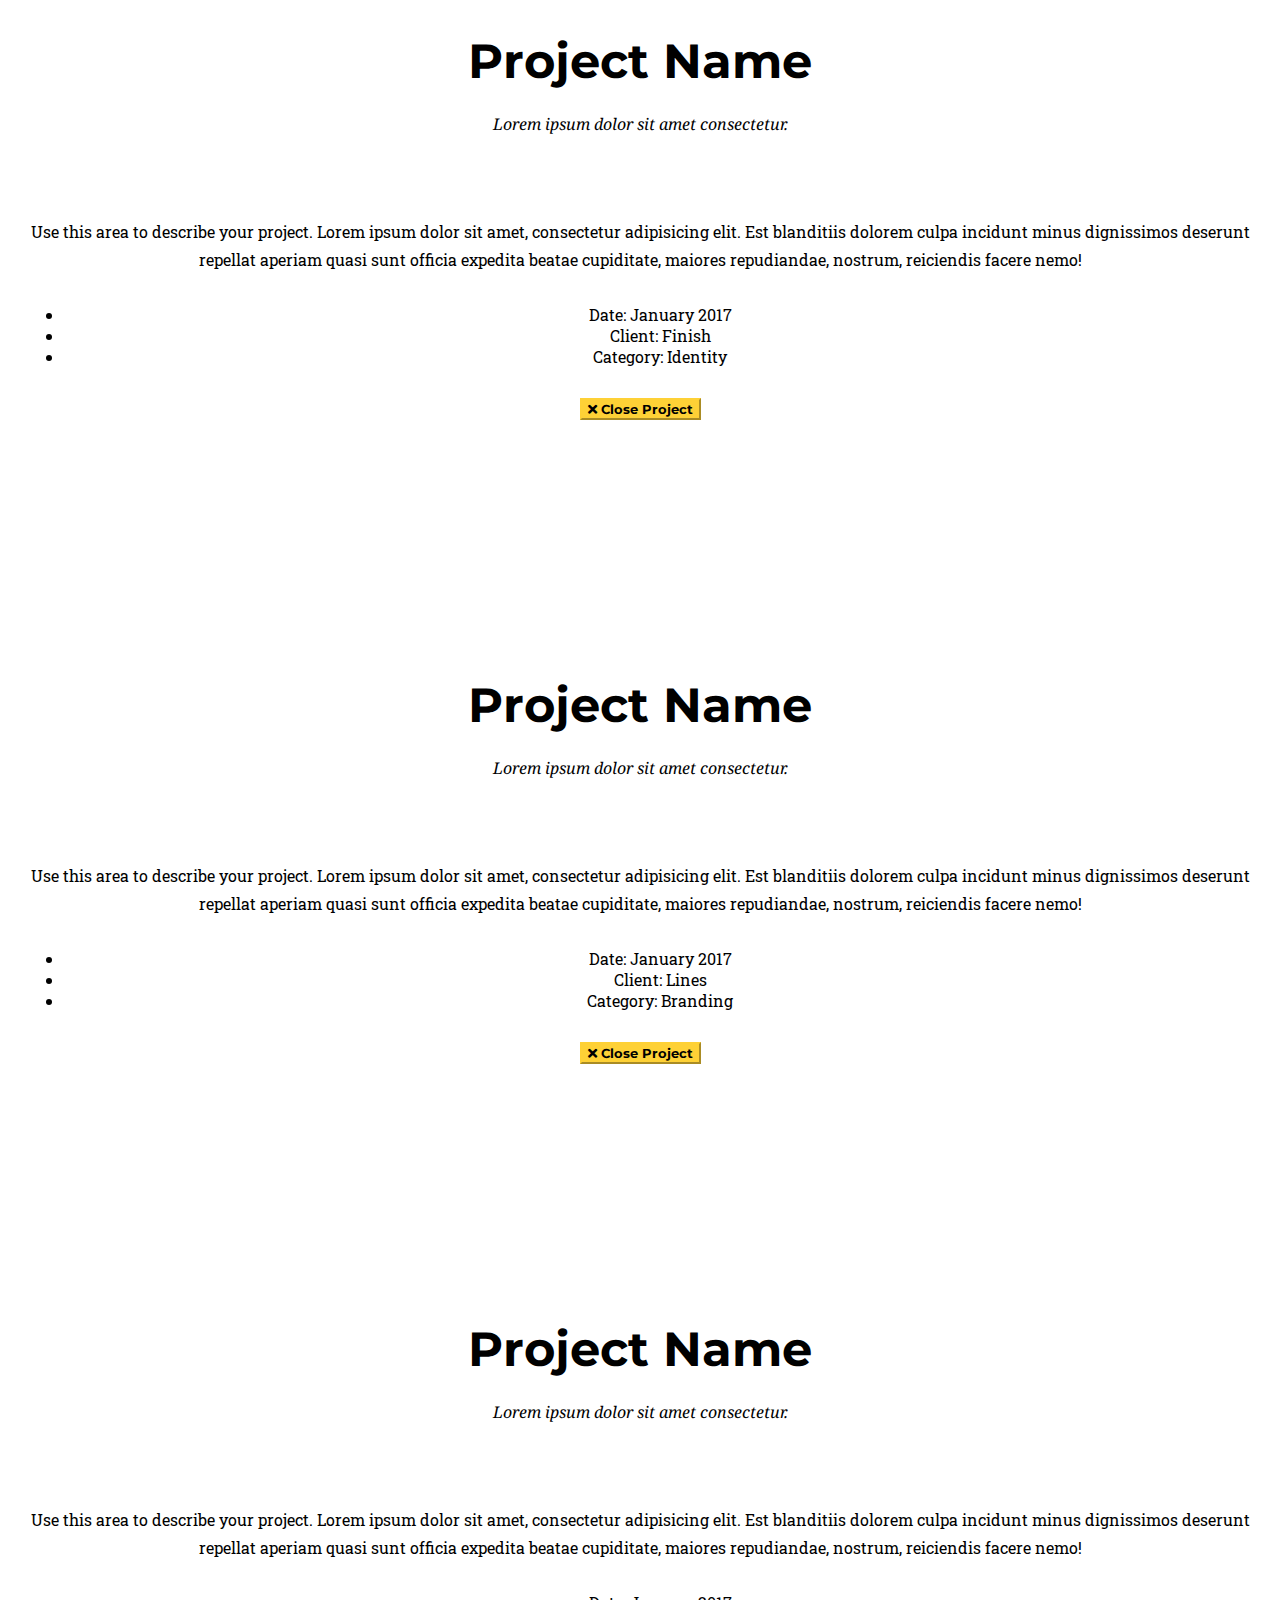
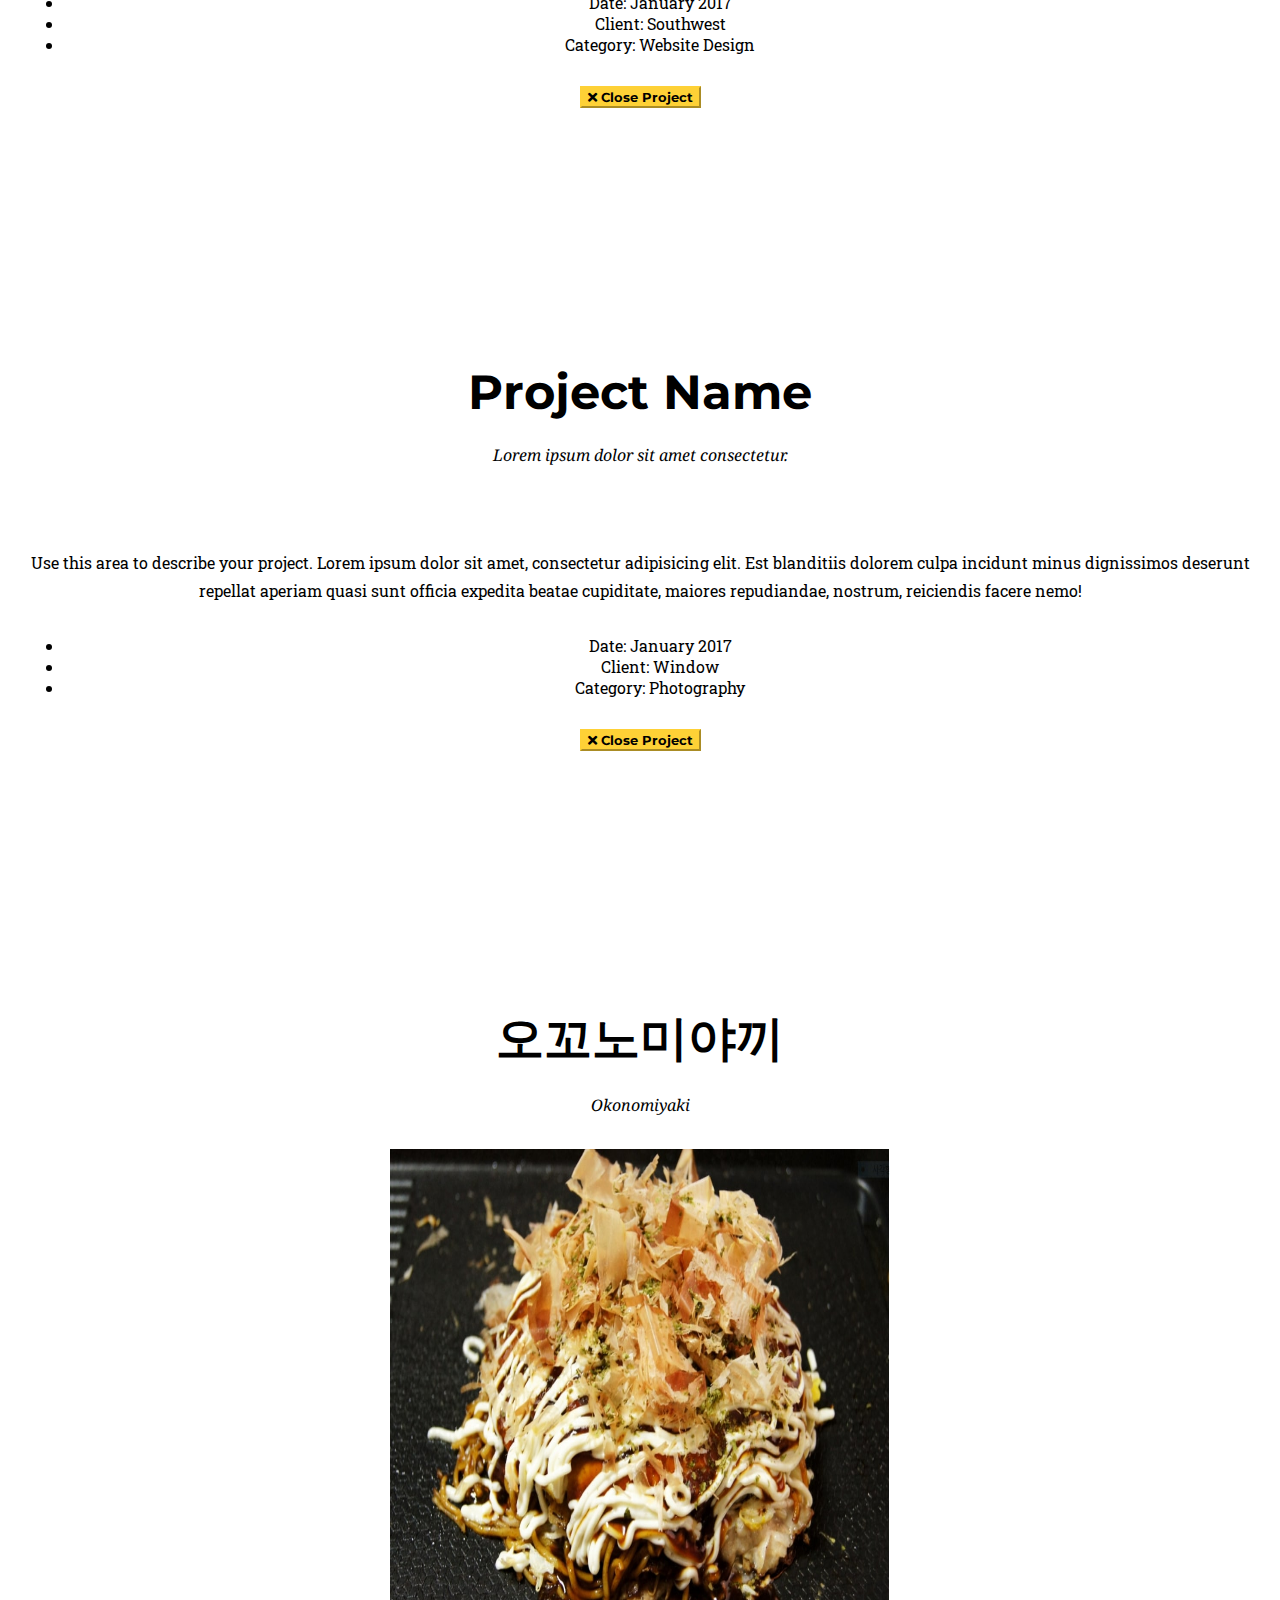
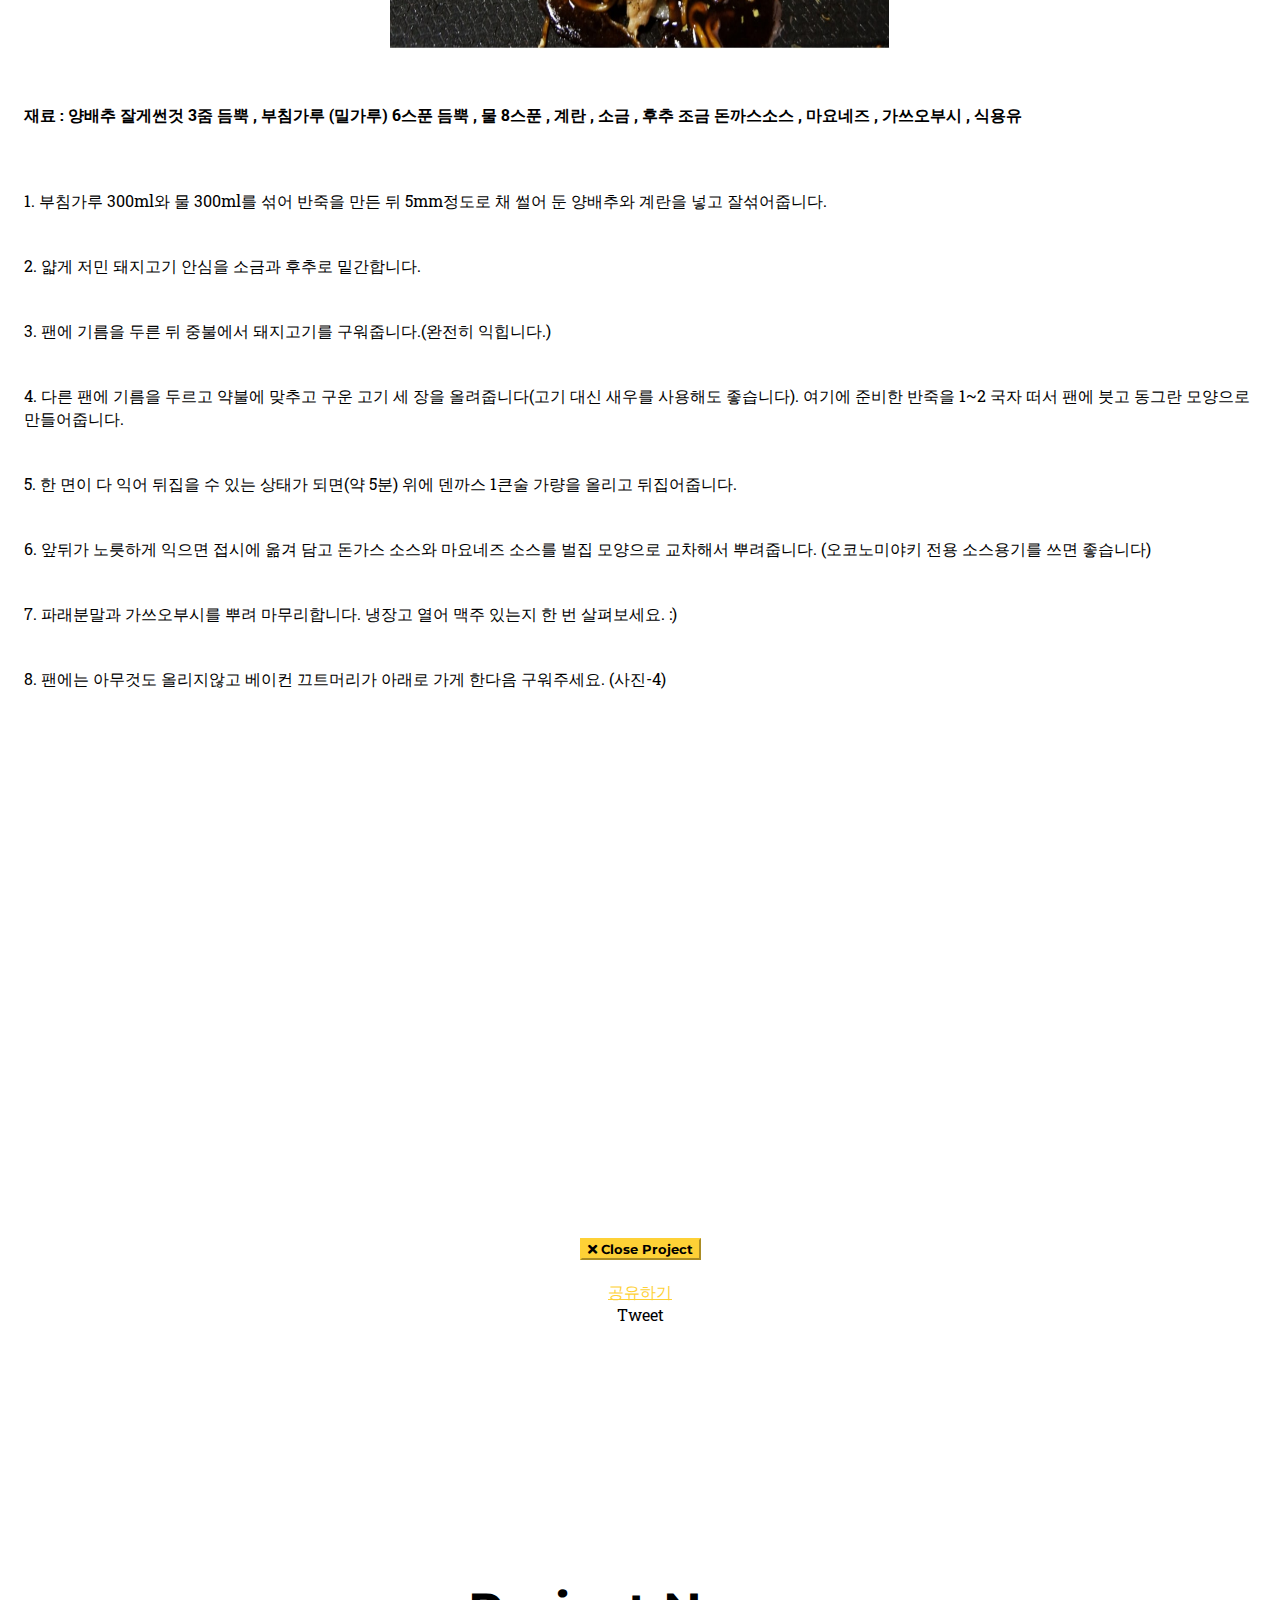
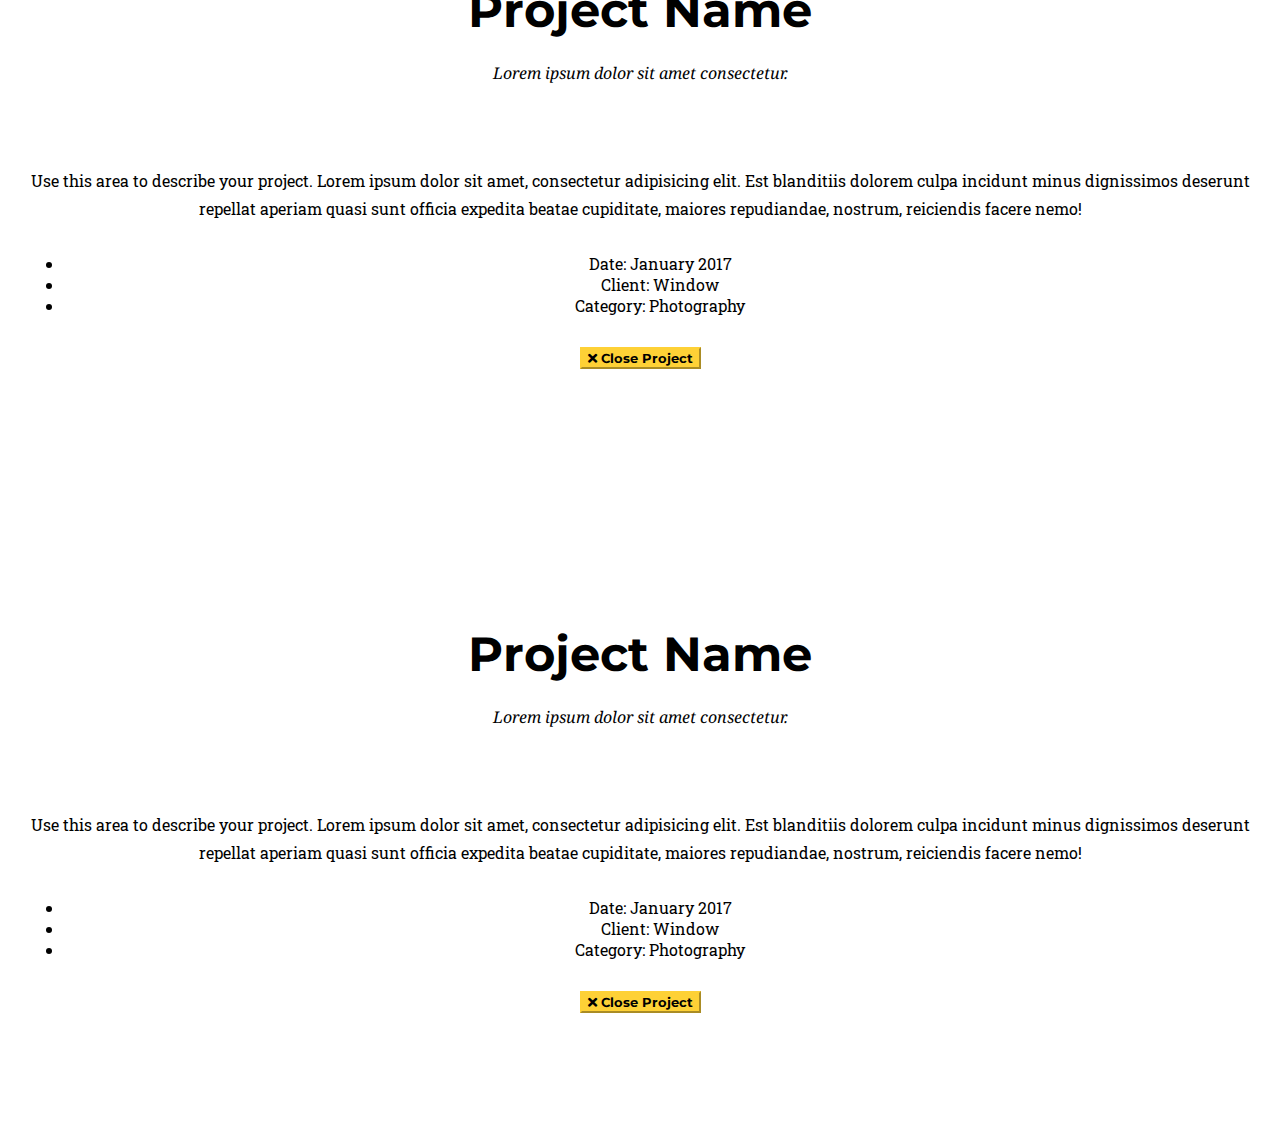
==== commit d4ce699e: "Update alcohol.html" ====
--- a/alcohol.html
+++ b/alcohol.html
@@ -302,6 +302,252 @@
                                     <i class="fas fa-times"></i>
                                     Close Project</button>
                                 
+                            </div>
+                        </div>
+                    </div>
+                </div>
+            </div>
+        </div>
+    </div>
+
+    <!-- Modal 2 -->
+    <div class="portfolio-modal modal fade" id="portfolioModal2" tabindex="-1" role="dialog" aria-hidden="true">
+        <div class="modal-dialog">
+            <div class="modal-content">
+                <div class="close-modal" data-dismiss="modal">
+                    <div class="lr">
+                        <div class="rl"></div>
+                    </div>
+                </div>
+                <div class="container">
+                    <div class="row">
+                        <div class="col-lg-8 mx-auto">
+                            <div class="modal-body">
+                                <!-- Project Details Go Here -->
+                                <h2 class="text-uppercase">Project Name</h2>
+                                <p class="item-intro text-muted">Lorem ipsum dolor sit amet consectetur.</p>
+                                <img class="img-fluid d-block mx-auto" src="img/portfolio/02-full.jpg" alt="">
+                                <p>Use this area to describe your project. Lorem ipsum dolor sit amet, consectetur
+                                    adipisicing elit. Est blanditiis dolorem culpa incidunt minus dignissimos deserunt
+                                    repellat aperiam quasi sunt officia expedita beatae cupiditate, maiores
+                                    repudiandae, nostrum, reiciendis facere nemo!</p>
+                                <ul class="list-inline">
+                                    <li>Date: January 2017</li>
+                                    <li>Client: Explore</li>
+                                    <li>Category: Graphic Design</li>
+                                </ul>
+                                <button class="btn btn-primary" data-dismiss="modal" type="button">
+                                    <i class="fas fa-times"></i>
+                                    Close Project</button>
+                            </div>
+                        </div>
+                    </div>
+                </div>
+            </div>
+        </div>
+    </div>
+
+    <!-- Modal 3 -->
+    <div class="portfolio-modal modal fade" id="portfolioModal3" tabindex="-1" role="dialog" aria-hidden="true">
+        <div class="modal-dialog">
+            <div class="modal-content">
+                <div class="close-modal" data-dismiss="modal">
+                    <div class="lr">
+                        <div class="rl"></div>
+                    </div>
+                </div>
+                <div class="container">
+                    <div class="row">
+                        <div class="col-lg-8 mx-auto">
+                            <div class="modal-body">
+                                <!-- Project Details Go Here -->
+                                <h2 class="text-uppercase">Project Name</h2>
+                                <p class="item-intro text-muted">Lorem ipsum dolor sit amet consectetur.</p>
+                                <img class="img-fluid d-block mx-auto" src="img/portfolio/03-full.jpg" alt="">
+                                <p>Use this area to describe your project. Lorem ipsum dolor sit amet, consectetur
+                                    adipisicing elit. Est blanditiis dolorem culpa incidunt minus dignissimos deserunt
+                                    repellat aperiam quasi sunt officia expedita beatae cupiditate, maiores
+                                    repudiandae, nostrum, reiciendis facere nemo!</p>
+                                <ul class="list-inline">
+                                    <li>Date: January 2017</li>
+                                    <li>Client: Finish</li>
+                                    <li>Category: Identity</li>
+                                </ul>
+                                <button class="btn btn-primary" data-dismiss="modal" type="button">
+                                    <i class="fas fa-times"></i>
+                                    Close Project</button>
+                            </div>
+                        </div>
+                    </div>
+                </div>
+            </div>
+        </div>
+    </div>
+
+    <!-- Modal 4 -->
+    <div class="portfolio-modal modal fade" id="portfolioModal4" tabindex="-1" role="dialog" aria-hidden="true">
+        <div class="modal-dialog">
+            <div class="modal-content">
+                <div class="close-modal" data-dismiss="modal">
+                    <div class="lr">
+                        <div class="rl"></div>
+                    </div>
+                </div>
+                <div class="container">
+                    <div class="row">
+                        <div class="col-lg-8 mx-auto">
+                            <div class="modal-body">
+                                <!-- Project Details Go Here -->
+                                <h2 class="text-uppercase">Project Name</h2>
+                                <p class="item-intro text-muted">Lorem ipsum dolor sit amet consectetur.</p>
+                                <img class="img-fluid d-block mx-auto" src="img/portfolio/04-full.jpg" alt="">
+                                <p>Use this area to describe your project. Lorem ipsum dolor sit amet, consectetur
+                                    adipisicing elit. Est blanditiis dolorem culpa incidunt minus dignissimos deserunt
+                                    repellat aperiam quasi sunt officia expedita beatae cupiditate, maiores
+                                    repudiandae, nostrum, reiciendis facere nemo!</p>
+                                <ul class="list-inline">
+                                    <li>Date: January 2017</li>
+                                    <li>Client: Lines</li>
+                                    <li>Category: Branding</li>
+                                </ul>
+                                <button class="btn btn-primary" data-dismiss="modal" type="button">
+                                    <i class="fas fa-times"></i>
+                                    Close Project</button>
+                            </div>
+                        </div>
+                    </div>
+                </div>
+            </div>
+        </div>
+    </div>
+
+    <!-- Modal 5 -->
+    <div class="portfolio-modal modal fade" id="portfolioModal5" tabindex="-1" role="dialog" aria-hidden="true">
+        <div class="modal-dialog">
+            <div class="modal-content">
+                <div class="close-modal" data-dismiss="modal">
+                    <div class="lr">
+                        <div class="rl"></div>
+                    </div>
+                </div>
+                <div class="container">
+                    <div class="row">
+                        <div class="col-lg-8 mx-auto">
+                            <div class="modal-body">
+                                <!-- Project Details Go Here -->
+                                <h2 class="text-uppercase">Project Name</h2>
+                                <p class="item-intro text-muted">Lorem ipsum dolor sit amet consectetur.</p>
+                                <img class="img-fluid d-block mx-auto" src="img/portfolio/05-full.jpg" alt="">
+                                <p>Use this area to describe your project. Lorem ipsum dolor sit amet, consectetur
+                                    adipisicing elit. Est blanditiis dolorem culpa incidunt minus dignissimos deserunt
+                                    repellat aperiam quasi sunt officia expedita beatae cupiditate, maiores
+                                    repudiandae, nostrum, reiciendis facere nemo!</p>
+                                <ul class="list-inline">
+                                    <li>Date: January 2017</li>
+                                    <li>Client: Southwest</li>
+                                    <li>Category: Website Design</li>
+                                </ul>
+                                <button class="btn btn-primary" data-dismiss="modal" type="button">
+                                    <i class="fas fa-times"></i>
+                                    Close Project</button>
+                            </div>
+                        </div>
+                    </div>
+                </div>
+            </div>
+        </div>
+    </div>
+
+    <!-- Modal 6 -->
+    <div class="portfolio-modal modal fade" id="portfolioModal6" tabindex="-1" role="dialog" aria-hidden="true">
+        <div class="modal-dialog">
+            <div class="modal-content">
+                <div class="close-modal" data-dismiss="modal">
+                    <div class="lr">
+                        <div class="rl"></div>
+                    </div>
+                </div>
+                <div class="container">
+                    <div class="row">
+                        <div class="col-lg-8 mx-auto">
+                            <div class="modal-body">
+                                <!-- Project Details Go Here -->
+                                <h2 class="text-uppercase">Project Name</h2>
+                                <p class="item-intro text-muted">Lorem ipsum dolor sit amet consectetur.</p>
+                                <img class="img-fluid d-block mx-auto" src="img/portfolio/06-full.jpg" alt="">
+                                <p>Use this area to describe your project. Lorem ipsum dolor sit amet, consectetur
+                                    adipisicing elit. Est blanditiis dolorem culpa incidunt minus dignissimos deserunt
+                                    repellat aperiam quasi sunt officia expedita beatae cupiditate, maiores
+                                    repudiandae, nostrum, reiciendis facere nemo!</p>
+                                <ul class="list-inline">
+                                    <li>Date: January 2017</li>
+                                    <li>Client: Window</li>
+                                    <li>Category: Photography</li>
+                                </ul>
+                                <button class="btn btn-primary" data-dismiss="modal" type="button">
+                                    <i class="fas fa-times"></i>
+                                    Close Project</button>
+                            </div>
+                        </div>
+                    </div>
+                </div>
+            </div>
+        </div>
+    </div>
+
+    <!-- Modal 7 -->
+    <div class="portfolio-modal modal fade" id="portfolioModal7" tabindex="-1" role="dialog" aria-hidden="true">
+        <div class="modal-dialog">
+            <div class="modal-content">
+                <div class="close-modal" data-dismiss="modal">
+                    <div class="lr">
+                        <div class="rl"></div>
+                    </div>
+                </div>
+                <div class="container">
+                    <div class="row">
+                        <div class="col-lg-8 mx-auto">
+                            <div class="modal-body">
+                                <!-- Project Details Go Here -->
+                                <h2 class="text-uppercase">오꼬노미야끼</h2>
+                                <p class="item-intro text-muted">Okonomiyaki</p>
+                                <img class="" src="img/portfolio/2-7.jpg" alt="" width="500" height="500"><br><br>
+                                <div style="text-align:left">
+                                    <strong>재료 : 양배추 잘게썬것 3줌 듬뿍 , 부침가루 (밀가루) 6스푼 듬뿍 , 물 8스푼 , 계란 , 소금 , 후추 조금
+                                        돈까스소스 , 마요네즈 , 가쓰오부시 , 식용유</strong><br><br><br><br>
+
+                                    1. 부침가루 300ml와 물 300ml를 섞어 반죽을 만든 뒤 5mm정도로 채 썰어 둔 양배추와 계란을 넣고 잘섞어줍니다. <br><br><br>
+
+                                    2. 얇게 저민 돼지고기 안심을 소금과 후추로 밑간합니다. <br><br><br>
+
+                                    3. 팬에 기름을 두른 뒤 중불에서 돼지고기를 구워줍니다.(완전히 익힙니다.) <br><br><br>
+
+                                    4. 다른 팬에 기름을 두르고 약불에 맞추고 구운 고기 세 장을 올려줍니다(고기 대신 새우를 사용해도 좋습니다). 여기에 준비한 반죽을 1~2 국자
+                                    떠서 팬에 붓고 동그란 모양으로 만들어줍니다. <br><br><br>
+
+                                    5. 한 면이 다 익어 뒤집을 수 있는 상태가 되면(약 5분) 위에 덴까스 1큰술 가량을 올리고 뒤집어줍니다.
+                                    <br><br><br>
+
+                                    6. 앞뒤가 노릇하게 익으면 접시에 옮겨 담고 돈가스 소스와 마요네즈 소스를 벌집 모양으로 교차해서 뿌려줍니다. (오코노미야키 전용 소스용기를 쓰면
+                                    좋습니다)<br><br><br>
+
+                                    7. 파래분말과 가쓰오부시를 뿌려 마무리합니다. 냉장고 열어 맥주 있는지 한 번 살펴보세요. :) <br><br><br>
+
+                                    8. 팬에는 아무것도 올리지않고 베이컨 끄트머리가 아래로 가게 한다음 구워주세요.
+                                    (사진-4)<br><br><br>
+                                    <iframe width="700" height="500" src="https://www.youtube.com/embed/q1cb6a91-CY"
+                                        frameborder="0" allow="accelerometer; autoplay; encrypted-media; gyroscope; picture-in-picture"
+                                        allowfullscreen></iframe>
+                                </div>
+                                <!-- <ul class="list-inline">
+                                    <li>Date: January 2017</li>
+                                    <li>Client: Threads</li>
+                                    <li>Category: Illustration</li>
+                                </ul> -->
+                                <button class="btn btn-primary" data-dismiss="modal" type="button">
+                                    <i class="fas fa-times"></i>
+                                    Close Project</button>
+
                                     <div id="fb-root"></div>
                                         <script>(function(d, s, id) {
                                           var js, fjs = d.getElementsByTagName(s)[0];
@@ -317,264 +563,6 @@
                             
                                         <div class="line-it-button" data-lang="ko" data-type="share-a" data-url="https://minb234.github.io/detail_alcohol.html" style="display: none;"></div>
  <script src="https://d.line-scdn.net/r/web/social-plugin/js/thirdparty/loader.min.js" async="async" defer="defer"></script>
-                                
-                            </div>
-                        </div>
-                    </div>
-                </div>
-            </div>
-        </div>
-    </div>
-
-    <!-- Modal 2 -->
-    <div class="portfolio-modal modal fade" id="portfolioModal2" tabindex="-1" role="dialog" aria-hidden="true">
-        <div class="modal-dialog">
-            <div class="modal-content">
-                <div class="close-modal" data-dismiss="modal">
-                    <div class="lr">
-                        <div class="rl"></div>
-                    </div>
-                </div>
-                <div class="container">
-                    <div class="row">
-                        <div class="col-lg-8 mx-auto">
-                            <div class="modal-body">
-                                <!-- Project Details Go Here -->
-                                <h2 class="text-uppercase">Project Name</h2>
-                                <p class="item-intro text-muted">Lorem ipsum dolor sit amet consectetur.</p>
-                                <img class="img-fluid d-block mx-auto" src="img/portfolio/02-full.jpg" alt="">
-                                <p>Use this area to describe your project. Lorem ipsum dolor sit amet, consectetur
-                                    adipisicing elit. Est blanditiis dolorem culpa incidunt minus dignissimos deserunt
-                                    repellat aperiam quasi sunt officia expedita beatae cupiditate, maiores
-                                    repudiandae, nostrum, reiciendis facere nemo!</p>
-                                <ul class="list-inline">
-                                    <li>Date: January 2017</li>
-                                    <li>Client: Explore</li>
-                                    <li>Category: Graphic Design</li>
-                                </ul>
-                                <button class="btn btn-primary" data-dismiss="modal" type="button">
-                                    <i class="fas fa-times"></i>
-                                    Close Project</button>
-                            </div>
-                        </div>
-                    </div>
-                </div>
-            </div>
-        </div>
-    </div>
-
-    <!-- Modal 3 -->
-    <div class="portfolio-modal modal fade" id="portfolioModal3" tabindex="-1" role="dialog" aria-hidden="true">
-        <div class="modal-dialog">
-            <div class="modal-content">
-                <div class="close-modal" data-dismiss="modal">
-                    <div class="lr">
-                        <div class="rl"></div>
-                    </div>
-                </div>
-                <div class="container">
-                    <div class="row">
-                        <div class="col-lg-8 mx-auto">
-                            <div class="modal-body">
-                                <!-- Project Details Go Here -->
-                                <h2 class="text-uppercase">Project Name</h2>
-                                <p class="item-intro text-muted">Lorem ipsum dolor sit amet consectetur.</p>
-                                <img class="img-fluid d-block mx-auto" src="img/portfolio/03-full.jpg" alt="">
-                                <p>Use this area to describe your project. Lorem ipsum dolor sit amet, consectetur
-                                    adipisicing elit. Est blanditiis dolorem culpa incidunt minus dignissimos deserunt
-                                    repellat aperiam quasi sunt officia expedita beatae cupiditate, maiores
-                                    repudiandae, nostrum, reiciendis facere nemo!</p>
-                                <ul class="list-inline">
-                                    <li>Date: January 2017</li>
-                                    <li>Client: Finish</li>
-                                    <li>Category: Identity</li>
-                                </ul>
-                                <button class="btn btn-primary" data-dismiss="modal" type="button">
-                                    <i class="fas fa-times"></i>
-                                    Close Project</button>
-                            </div>
-                        </div>
-                    </div>
-                </div>
-            </div>
-        </div>
-    </div>
-
-    <!-- Modal 4 -->
-    <div class="portfolio-modal modal fade" id="portfolioModal4" tabindex="-1" role="dialog" aria-hidden="true">
-        <div class="modal-dialog">
-            <div class="modal-content">
-                <div class="close-modal" data-dismiss="modal">
-                    <div class="lr">
-                        <div class="rl"></div>
-                    </div>
-                </div>
-                <div class="container">
-                    <div class="row">
-                        <div class="col-lg-8 mx-auto">
-                            <div class="modal-body">
-                                <!-- Project Details Go Here -->
-                                <h2 class="text-uppercase">Project Name</h2>
-                                <p class="item-intro text-muted">Lorem ipsum dolor sit amet consectetur.</p>
-                                <img class="img-fluid d-block mx-auto" src="img/portfolio/04-full.jpg" alt="">
-                                <p>Use this area to describe your project. Lorem ipsum dolor sit amet, consectetur
-                                    adipisicing elit. Est blanditiis dolorem culpa incidunt minus dignissimos deserunt
-                                    repellat aperiam quasi sunt officia expedita beatae cupiditate, maiores
-                                    repudiandae, nostrum, reiciendis facere nemo!</p>
-                                <ul class="list-inline">
-                                    <li>Date: January 2017</li>
-                                    <li>Client: Lines</li>
-                                    <li>Category: Branding</li>
-                                </ul>
-                                <button class="btn btn-primary" data-dismiss="modal" type="button">
-                                    <i class="fas fa-times"></i>
-                                    Close Project</button>
-                            </div>
-                        </div>
-                    </div>
-                </div>
-            </div>
-        </div>
-    </div>
-
-    <!-- Modal 5 -->
-    <div class="portfolio-modal modal fade" id="portfolioModal5" tabindex="-1" role="dialog" aria-hidden="true">
-        <div class="modal-dialog">
-            <div class="modal-content">
-                <div class="close-modal" data-dismiss="modal">
-                    <div class="lr">
-                        <div class="rl"></div>
-                    </div>
-                </div>
-                <div class="container">
-                    <div class="row">
-                        <div class="col-lg-8 mx-auto">
-                            <div class="modal-body">
-                                <!-- Project Details Go Here -->
-                                <h2 class="text-uppercase">Project Name</h2>
-                                <p class="item-intro text-muted">Lorem ipsum dolor sit amet consectetur.</p>
-                                <img class="img-fluid d-block mx-auto" src="img/portfolio/05-full.jpg" alt="">
-                                <p>Use this area to describe your project. Lorem ipsum dolor sit amet, consectetur
-                                    adipisicing elit. Est blanditiis dolorem culpa incidunt minus dignissimos deserunt
-                                    repellat aperiam quasi sunt officia expedita beatae cupiditate, maiores
-                                    repudiandae, nostrum, reiciendis facere nemo!</p>
-                                <ul class="list-inline">
-                                    <li>Date: January 2017</li>
-                                    <li>Client: Southwest</li>
-                                    <li>Category: Website Design</li>
-                                </ul>
-                                <button class="btn btn-primary" data-dismiss="modal" type="button">
-                                    <i class="fas fa-times"></i>
-                                    Close Project</button>
-                            </div>
-                        </div>
-                    </div>
-                </div>
-            </div>
-        </div>
-    </div>
-
-    <!-- Modal 6 -->
-    <div class="portfolio-modal modal fade" id="portfolioModal6" tabindex="-1" role="dialog" aria-hidden="true">
-        <div class="modal-dialog">
-            <div class="modal-content">
-                <div class="close-modal" data-dismiss="modal">
-                    <div class="lr">
-                        <div class="rl"></div>
-                    </div>
-                </div>
-                <div class="container">
-                    <div class="row">
-                        <div class="col-lg-8 mx-auto">
-                            <div class="modal-body">
-                                <!-- Project Details Go Here -->
-                                <h2 class="text-uppercase">Project Name</h2>
-                                <p class="item-intro text-muted">Lorem ipsum dolor sit amet consectetur.</p>
-                                <img class="img-fluid d-block mx-auto" src="img/portfolio/06-full.jpg" alt="">
-                                <p>Use this area to describe your project. Lorem ipsum dolor sit amet, consectetur
-                                    adipisicing elit. Est blanditiis dolorem culpa incidunt minus dignissimos deserunt
-                                    repellat aperiam quasi sunt officia expedita beatae cupiditate, maiores
-                                    repudiandae, nostrum, reiciendis facere nemo!</p>
-                                <ul class="list-inline">
-                                    <li>Date: January 2017</li>
-                                    <li>Client: Window</li>
-                                    <li>Category: Photography</li>
-                                </ul>
-                                <button class="btn btn-primary" data-dismiss="modal" type="button">
-                                    <i class="fas fa-times"></i>
-                                    Close Project</button>
-                            </div>
-                        </div>
-                    </div>
-                </div>
-            </div>
-        </div>
-    </div>
-
-    <!-- Modal 7 -->
-    <div class="portfolio-modal modal fade" id="portfolioModal7" tabindex="-1" role="dialog" aria-hidden="true">
-        <div class="modal-dialog">
-            <div class="modal-content">
-                <div class="close-modal" data-dismiss="modal">
-                    <div class="lr">
-                        <div class="rl"></div>
-                    </div>
-                </div>
-                <div class="container">
-                    <div class="row">
-                        <div class="col-lg-8 mx-auto">
-                            <div class="modal-body">
-                                <!-- Project Details Go Here -->
-                                <h2 class="text-uppercase">오꼬노미야끼</h2>
-                                <p class="item-intro text-muted">Okonomiyaki</p>
-                                <img class="" src="img/portfolio/2-7.jpg" alt="" width="500" height="500"><br><br>
-                                <div style="text-align:left">
-                                    <strong>재료 : 양배추 잘게썬것 3줌 듬뿍 , 부침가루 (밀가루) 6스푼 듬뿍 , 물 8스푼 , 계란 , 소금 , 후추 조금
-                                        돈까스소스 , 마요네즈 , 가쓰오부시 , 식용유</strong><br><br><br><br>
-
-                                    1. 부침가루 300ml와 물 300ml를 섞어 반죽을 만든 뒤 5mm정도로 채 썰어 둔 양배추와 계란을 넣고 잘섞어줍니다. <br><br><br>
-
-                                    2. 얇게 저민 돼지고기 안심을 소금과 후추로 밑간합니다. <br><br><br>
-
-                                    3. 팬에 기름을 두른 뒤 중불에서 돼지고기를 구워줍니다.(완전히 익힙니다.) <br><br><br>
-
-                                    4. 다른 팬에 기름을 두르고 약불에 맞추고 구운 고기 세 장을 올려줍니다(고기 대신 새우를 사용해도 좋습니다). 여기에 준비한 반죽을 1~2 국자
-                                    떠서 팬에 붓고 동그란 모양으로 만들어줍니다. <br><br><br>
-
-                                    5. 한 면이 다 익어 뒤집을 수 있는 상태가 되면(약 5분) 위에 덴까스 1큰술 가량을 올리고 뒤집어줍니다.
-                                    <br><br><br>
-
-                                    6. 앞뒤가 노릇하게 익으면 접시에 옮겨 담고 돈가스 소스와 마요네즈 소스를 벌집 모양으로 교차해서 뿌려줍니다. (오코노미야키 전용 소스용기를 쓰면
-                                    좋습니다)<br><br><br>
-
-                                    7. 파래분말과 가쓰오부시를 뿌려 마무리합니다. 냉장고 열어 맥주 있는지 한 번 살펴보세요. :) <br><br><br>
-
-                                    8. 팬에는 아무것도 올리지않고 베이컨 끄트머리가 아래로 가게 한다음 구워주세요.
-                                    (사진-4)<br><br><br>
-                                    <iframe width="700" height="500" src="https://www.youtube.com/embed/q1cb6a91-CY"
-                                        frameborder="0" allow="accelerometer; autoplay; encrypted-media; gyroscope; picture-in-picture"
-                                        allowfullscreen></iframe>
-                                </div>
-                                <!-- <ul class="list-inline">
-                                    <li>Date: January 2017</li>
-                                    <li>Client: Threads</li>
-                                    <li>Category: Illustration</li>
-                                </ul> -->
-                                <button class="btn btn-primary" data-dismiss="modal" type="button">
-
-                                    <div id="fb-root"></div>
-                                    <script>(function (d, s, id) {
-                                            var js, fjs = d.getElementsByTagName(s)[0];
-                                            if (d.getElementById(id)) return;
-                                            js = d.createElement(s); js.id = id;
-                                            js.src = 'https://connect.facebook.net/ko_KR/sdk.js#xfbml=1&version=v3.2';
-                                            fjs.parentNode.insertBefore(js, fjs);
-                                        }(document, 'script', 'facebook-jssdk'));</script>
-
-                                    <div class="fb-share-button" data-href="https://minb234.github.io/snack.html"
-                                        data-layout="button" data-size="large" data-mobile-iframe="true"><a target="_blank"
-                                            href="https://www.facebook.com/sharer/sharer.php?u=https%3A%2F%2Fminb234.github.io%2Fsnack.html&amp;src=sdkpreparse"
-                                            class="fb-xfbml-parse-ignore">공유하기</a></div>
 
                             </div>
                         </div>
